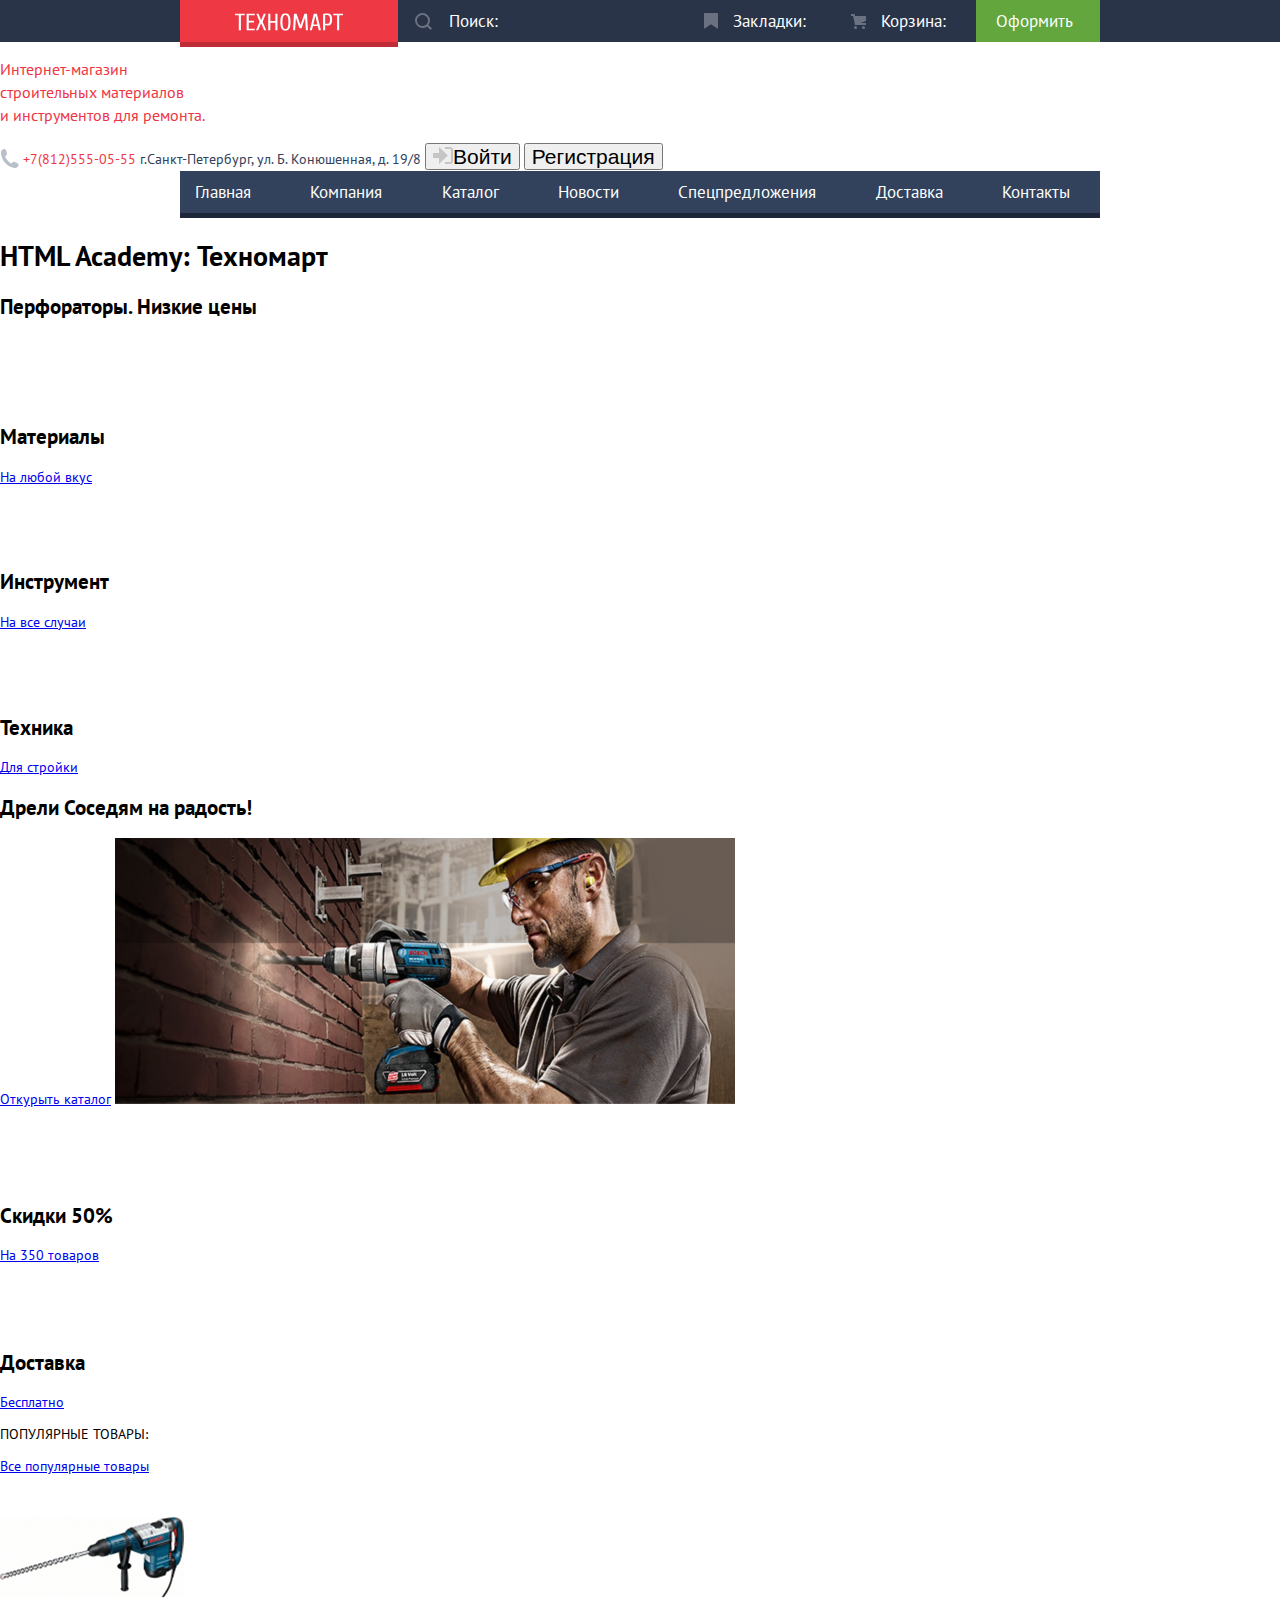
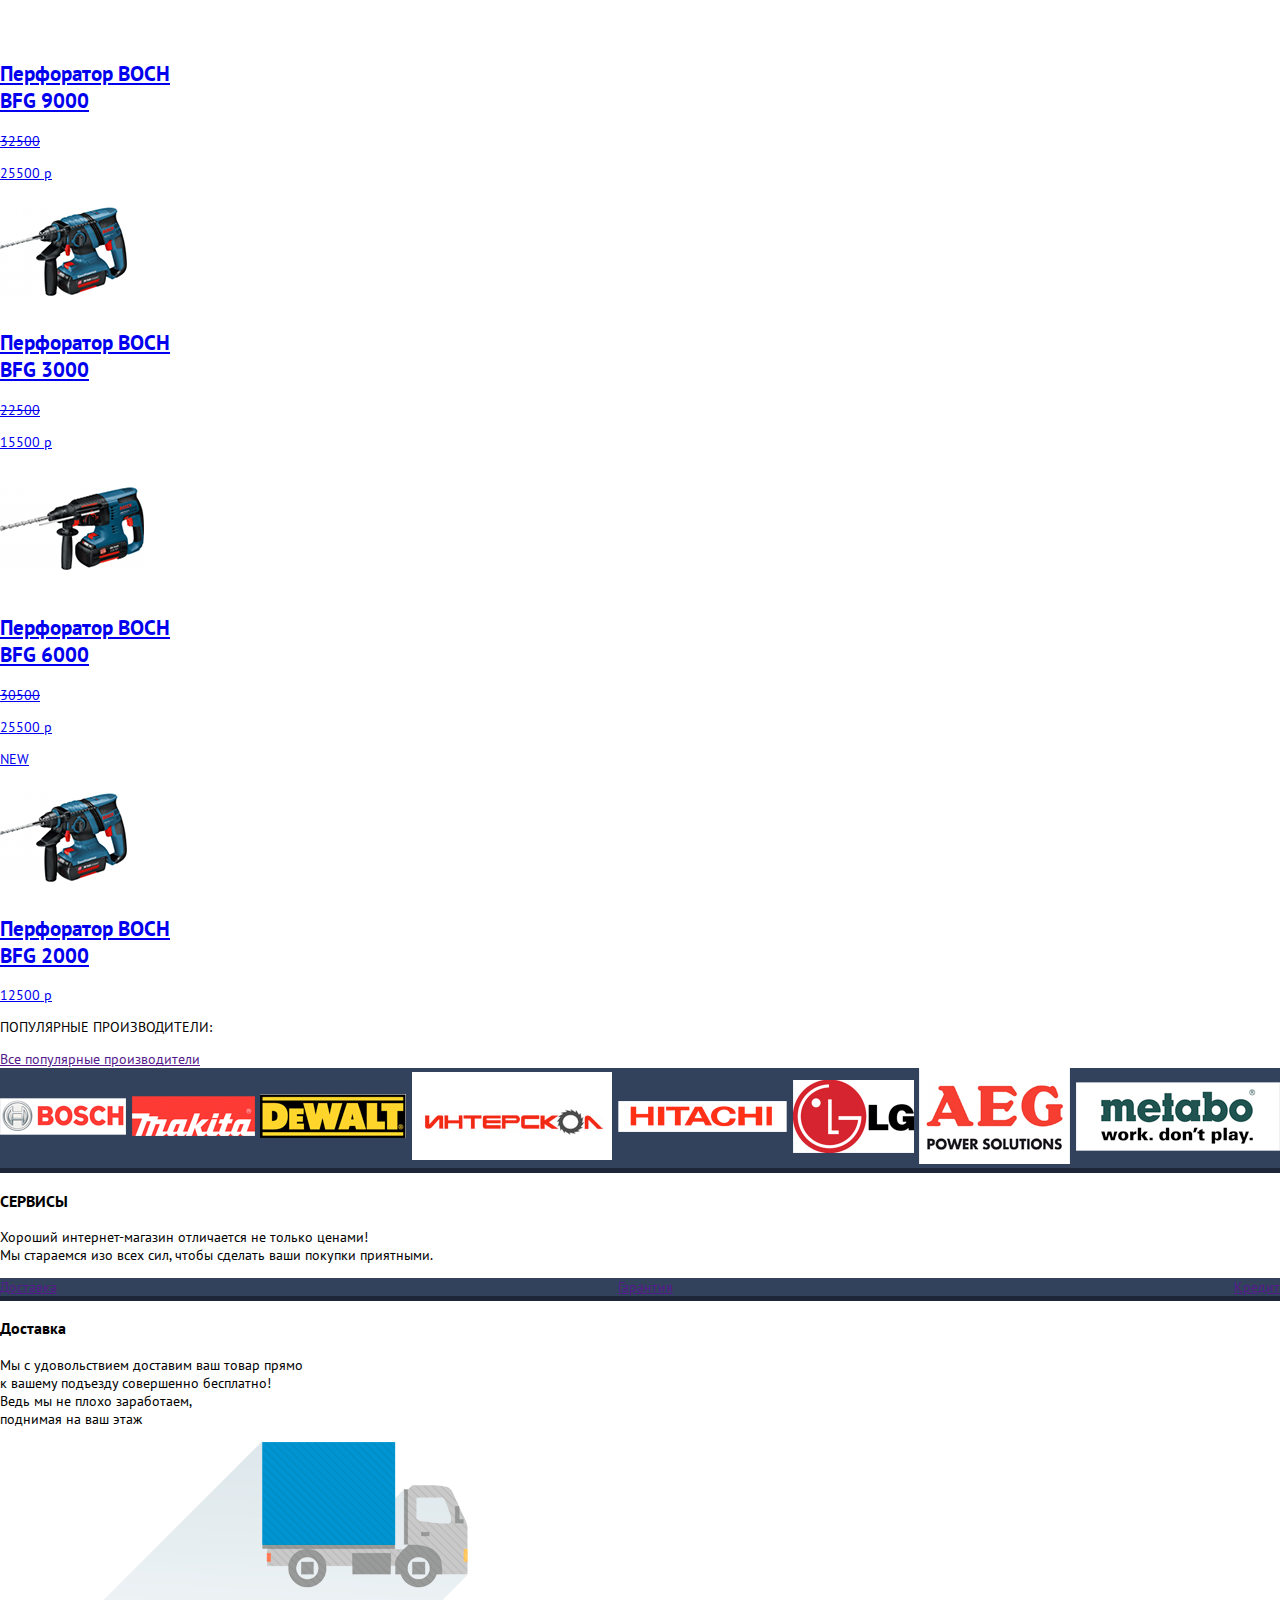
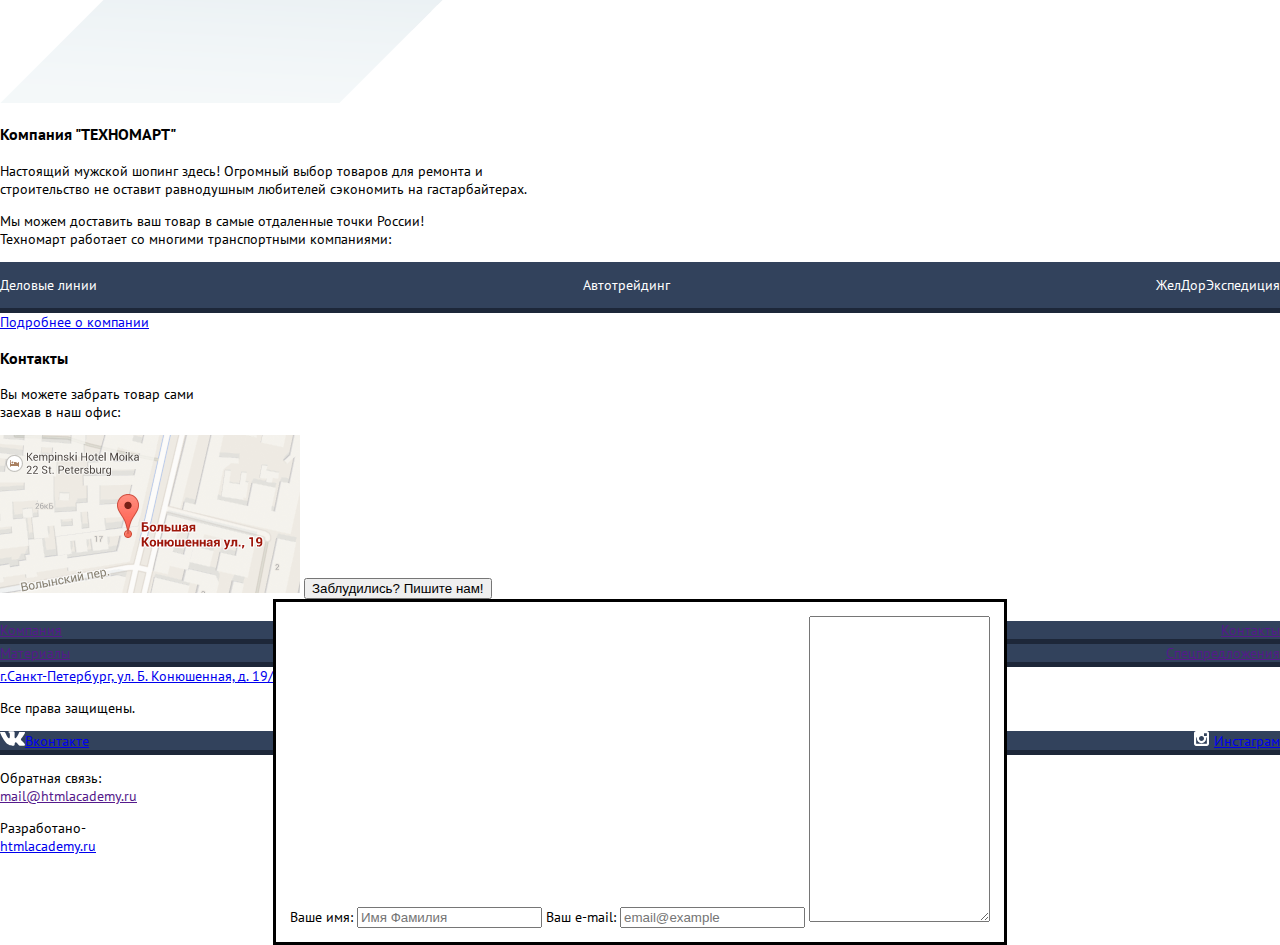
==== index.html @ baec86ca "Сетка" ====
<!DOCTYPE html>
<html lang="ru">

<head>
  <meta charset="utf-8">
  <title>HTML Academy: Техномарт</title>
  <link href="./css/style.css" rel="stylesheet">
  <link href="https://fonts.googleapis.com/css?family=PT+Sans&display=swap" rel="stylesheet">
</head>

<body>
  <header>

    <div class="main-navigation">
      <div class="container">
        <div>
          <a href="#" class="heder__logo">
          <img src="./img/logo-technomart.svg" width="108" height="18" alt="Логотип ТЕХНОМАРТ">
        </a>
        <div class="button_search">
          <img src="./img/icon-search.svg" width="17" height="17" alt="" class="main-navigation_search_img">
          <input type="search" name="" value="" placeholder="Поиск:" class="main-navigation_search">
        </div>
        </div>
        <div>
          <a href="#"class="header-oder_link"><img src="./img/icon-bookmark.svg" width="14" height="16" alt="">Закладки:</a>
          <a href="#"class="header-oder_link"><img src="./img/icon-cart.svg" width="15" height="15" alt="">Корзина:</a>
          <a href="#" class="order-button">Оформить заказ</a>
        </div>

      </div>
    </div>


    <div class="container-2">
      <div>
        <p class="text">Интернет-магазин<br> строительных материалов<br> и инструментов для ремонта.</p>
        <a href="#">
          <img src="./img/icon-phone.svg" width="19" height="19" alt="" class="tel-icon">
          <span class="tel-number">+7(812)555-05-55</span>
        </a>
        <a href="https://www.google.com/maps/place/%D0%91%D0%BE%D0%BB%D1%8C%D1%88%D0%B0%D1%8F+%D0%9A%D0%BE%D0%BD%D1%8E%D1%88%D0%B5%D0%BD%D0%BD%D0%B0%D1%8F+%D1%83%D0%BB.,+19%2F8,+%D0%A1%D0%B0%D0%BD%D0%BA%D1%82-%D0%9F%D0%B5%D1%82%D0%B5%D1%80%D0%B1%D1%83%D1%80%D0%B3,+191186/@59.9387192,30.3208587,17z/data=!3m1!4b1!4m5!3m4!1s0x4696310fca145cc1:0x42b32648d8238007!8m2!3d59.9387165!4d30.3230474?hl=ru-RU"
          class="address">г.Санкт-Петербург, ул. Б. Конюшенная, д. 19/8 </a>
        <button type="button" class="user-navigation"><img src="./img/icon-login.svg" width="20" height="17" alt="">Войти</button>
        <button type="button" class="user-navigation">Регистрация</button>
      </div>


      <nav class="container">
        <ul>
          <li><a href=""class="header-oder_link" > Главная </a></li>
          <li><a href="" class="header-oder_link"> Компания </a></li>
          <li><a href="catalog.html" class="header-oder_link"> Каталог</a></li>
          <li><a href="" class="header-oder_link"> Новости </a></li>
          <li><a href="" class="header-oder_link"> Спецпредложения </a></li>
          <li><a href="" class="header-oder_link"> Доставка </a></li>
          <li><a href="" class="header-oder_link"> Контакты</a></li>
        </ul>
      </nav>

    </div>
  </header>

  <main>
    <h1>HTML Academy: Техномарт</h1>

    <div class="banner" <div class="banner banner-orange">
      <h2 class="visually-hidden">Перфораторы. Низкие цены</h2>
      <img src="./img/icon-1.svg" width="44" height="65" alt="" class="banner-img">
      <h2 class="banner-title">Материалы</h2>
      <a href="#" class="banner-link">На любой вкус</a>
    </div>

    <div class="banner banner-blue">
      <img src="./img/icon-2.svg" width="75" height="61" alt="" class="banner-img">
      <h2 class="banner-title">Инструмент</h2>
      <a href="#" class="banner-link">На все случаи</a>
    </div>

    <div class="banner banner-lilac">
      <img src="./img/icon-3.svg" width="78" height="62" alt="" class="banner-img">
      <h2 class="banner-title">Техника</h2>
      <a href="#" class="banner-link">Для стройки</a>
    </div>
    </div>

    <div>
      <h2>Дрели Соседям на радость!</h2>
      <a href="#">Откурыть каталог</a>
      <img src="./img/Layer_99@2x.jpg" width="620" height="266" alt="">
    </div>

    <div>
      <div class="banner banner-green">
        <img src="./img/icon-4.svg" width="59" height="72" alt="" class="banner-img">
        <h2 class="banner-title">Скидки 50%</h2>
        <a href="#" class="banner-link">На 350 товаров</a>
      </div>

      <div class="banner banner-orange">
        <img src="./img/icon-5.svg" width="78" height="63" alt="" class="banner-img">
        <h2 class="banner-title">Доставка</h2>
        <a href="#" class="banner-link">Бесплатно</a>
      </div>
    </div>

    <p>ПОПУЛЯРНЫЕ ТОВАРЫ:</p>
    <a href="#">Все популярные товары</a>

    <div class="gallery">
      <div>
        <a href="#">
          <img src="./img/snippet-32961_copy_3.png" width="184" height="164" alt="Перфоратор">
          <h2 class="product-name">Перфоратор BOCH<br> BFG 9000 </h2>
          <s>32500</s>
          <p class="value">25500 p</p>
        </a>
      </div>

      <div>
        <a href="#">
          <img src="./img/snippet-18927_copy_3.png" width="127" height="112" alt="Перфоратор">
          <h2 class="product-name">Перфоратор BOCH<br> BFG 3000 </h2>
          <s>22500</s>
          <p class="value">15500 p</p>
        </a>
      </div>

      <div>
        <a href="#">
          <img src="./img/snippet-945_copy_2.png" width="144" height="128" alt="Перфоратор">
          <h2 class="product-name">Перфоратор BOCH<br> BFG 6000 </h2>
          <s>30500</s>
          <p class="value">25500 p</p>
        </a>
      </div>

      <div>
        <a href="#">
          <p>NEW</p>
          <img src="./img/snippet-18927_copy_3.png" width="127" height="112" alt="Перфоратор">
          <h2 class="product-name">Перфоратор BOCH<br>
            BFG 2000 </h2>
          <p class="value">12500 p</p>
        </a>
      </div>
    </div>

    <p>ПОПУЛЯРНЫЕ ПРОИЗВОДИТЕЛИ:</p>
    <a href="">Все популярные производители</a>
    <ul>
      <li> <img src="./img/bosch.png" width="126" height="37" alt="BOCH"> </li>
      <li> <img src="./img/Makita.png" width="123" height="40" alt="MAKITA"> </li>
      <li> <img src="./img/DeWALT.png" width="146" height="44" alt="DEWALT"> </li>
      <li> <img src="./img/Интерскол.png" width="200" height="88" alt="интерскол"> </li>
      <li> <img src="./img/Hitachi.png" width="169" height="31" alt="HITACHI"> </li>
      <li> <img src="./img/LG.png" width="121" height="73" alt="LG"> </li>
      <li> <img src="./img/AEG.png" width="151" height="96" alt="AEG"> </li>
      <li> <img src="./img/Metabo.png" width="204" height="69" alt="metabo"> </li>
    </ul>
    <h3> СЕРВИСЫ </h3>
    <p> Хороший интернет-магазин отличается не только ценами!<br> Мы стараемся изо всех сил, чтобы сделать ваши покупки приятными.</p>
    <ul>
      <li> <a href=""> Доставка </a></li>
      <li> <a href=""> Гарантия </a></li>
      <li> <a href=""> Кредит </a></li>
    </ul>
    <div>
      <h3>Доставка</h3>
      <p>Мы с удовольствием доставим ваш товар прямо<br> к вашему подъезду совершенно бесплатно!<br>Ведь мы не плохо заработаем,<br>
        поднимая на ваш этаж</p>
      <img src="./img/Layer_131.png" width="468" height="261" alt="Бибика">
    </div>
    <div>
      <h3>Компания "ТЕХНОМАРТ"</h3>
      <p>
        Настоящий мужской шопинг здесь! Огромный выбор товаров для ремонта и<br>
        строительство не оставит равнодушным любителей сэкономить на гастарбайтерах.
      </p>

      <p>Мы можем доставить ваш товар в самые отдаленные точки России!<br>
        Техномарт работает со многими транспортными компаниями:
      </p>


      <ul>

        <li>
          <p>Деловые линии</p>
        </li>

        <li>
          <p>Автотрейдинг</p>
        </li>
        <li>
          <p>ЖелДорЭкспедиция</p>
        </li>
      </ul>
      <a href="#">Подробнее о компании</a>
    </div>

    <div>
      <h3>Контакты</h3>

      <p>Вы можете забрать товар сами<br>
        заехав в наш офис:
      </p>
      <img src="./img/Слой_5.png" width="300" height="158" alt="">
      <button type="button">Заблудились? Пишите нам!</button>
    </div>

    <dialog open>
      <form>
        <label>
          Ваше имя:
          <input name="fio" placeholder="Имя Фамилия">
        </label>
        <label>
          Ваш e-mail:
          <input name="fio" placeholder="email@example">
        </label>
        <textarea rows="20" name="text">	</textarea>
      </form>
    </dialog>
  </main>

  <footer>
    <div>
      <a>
        <img src="./img/logo-technomart.svg" width="108" height="18" alt="Логотип ТЕХНОМАРТ">
      </a>

      <ul>
        <li><a href=""> Компания </a></li>
        <li><a href=""> Новости </a></li>
        <li><a href=""> Каталог</a></li>
        <li><a href=""> Контакты</a></li>
      </ul>
    </div>
    <div>
      <ul>
        <li><a href=""> Материалы </a></li>
        <li><a href=""> Техника </a></li>
        <li><a href=""> Инструмент </a></li>
        <li><a href=""> Спецпредложения </a></li>
      </ul>
    </div>
    <div>
      <a
        href="https://www.google.com/maps/place/%D0%91%D0%BE%D0%BB%D1%8C%D1%88%D0%B0%D1%8F+%D0%9A%D0%BE%D0%BD%D1%8E%D1%88%D0%B5%D0%BD%D0%BD%D0%B0%D1%8F+%D1%83%D0%BB.,+19%2F8,+%D0%A1%D0%B0%D0%BD%D0%BA%D1%82-%D0%9F%D0%B5%D1%82%D0%B5%D1%80%D0%B1%D1%83%D1%80%D0%B3,+191186/@59.9387192,30.3208587,17z/data=!3m1!4b1!4m5!3m4!1s0x4696310fca145cc1:0x42b32648d8238007!8m2!3d59.9387165!4d30.3230474?hl=ru-RU">г.Санкт-Петербург,
        ул. Б. Конюшенная, д. 19/8 </a>
      <p> Все права защищены.</p>
      <ul>
        <li><a href="#"><img src="./img/icon-vk.svg" width="25" height="15" alt="">Вконтакте</a></li>
        <li><a href="#"><img src="./img/icon-fb.svg" width="25" height="15" alt="">Фейсбук</a></li>
        <li><a href="#"><img src="./img/icon-insta.svg" width="25" height="15" alt="">Инстаграм</a></li>
      </ul>
      <p>Обратная связь:<br>
        <a href="">mail@htmlacademy.ru</a>
      </p>
      <p>Разработано-<br>
        <a href="https://htmlacademy.ru/intensive/htmlcss">htmlacademy.ru</a>
      </p>
    </div>

  </footer>

</body>

</html>
---- css/style.css ----
@font-face {
	font-family: "Cuprum";
	src: url("../fonts/web/cuprum.woff");
	font-style: normal;
	font-weight: normal;
}


body {
  margin: 0;
  padding: 0;
  font-family: "PT Sans", "Cuprum", "Arial";
  font-size: 14px;
}

.container {
  width: 960px;
  padding-left: 10px;
  padding-right: 10px;
  margin-left: auto;
  margin-right: auto;
  box-sizing: border-box;
}

/*header*/

header a {
	text-decoration: none;
}

header .main-navigation {
  background-color: #293449;
}

.main-navigation .container {
  display: flex;
  justify-content: space-between;
}

.main-navigation .container div {
	display: flex;
	align-items: center;
}

.heder__logo {
	height: 42px;
	display: inline-block;
	padding-top: 13px;
	padding: 13px 55px 0;
	box-sizing: border-box;
	background-color: #ee3843;
	position: relative;
}

.heder__logo:after {
	content: '';
	height: 5px;
	width: 100%;
	background-color: #c02c36;
	position: absolute;
	left: 0;
	bottom: -5px;
}

.button_search {
padding-left: 17px;
padding-right: 42px;
color: #fff;
height: 42px;
display: flex;
align-items: center;
height: 42px;
line-height: 42px;
transition: 0.3s;
}

.button_search:hover {
	background-color: #212a3a;
}

.button_search:focus {
	background-color: #fff;
}

.main-navigation_search_img {
	opacity: 0.3;
}

.main-navigation_search {
	background-color: transparent;
	border: 0;
	height: 100%;
	position: relative;
	top: 0;
	outline: none;
	margin-left: 15px;
	color: #fff;
	font: inherit;
	font-size: 17px;
}

.main-navigation_search::placeholder {
	color: #fff;
}

.order-button {
	background-color: #63a63e;
	padding-left: 20px;
	padding-right: 20px;
	color: #fff;
	height: 42px;
	font-size: 17px;
	line-height: 42px;
	transition: 0.3s;
}

.order-button:hover {
	background-color: #5fbb2d;
}

.order-button:active {
	background-color: #518534
}

.header-oder_link {
	padding-left: 15px;
	padding-right: 30px;
	color: #fff;
	font-size: 17px;
	display: flex;
	align-items: center;
	height: 42px;
	line-height: 42px;
	transition: 0.3s;
}


.header-oder_link:hover {
	background-color: #212a3a;
}

.header-oder_link:active {
	background-color:  #161d29;
}

.header-oder_link img {
	opacity: 0.3;
	margin-right: 15px;
}
.header-oder_link:first-of-type {
	margin-left: 0;
}

.container {
  width: 940px;
  margin: 0 auto;
}

.uppercase {
  text-transform: uppercase;
}

.main-navigation {
  font-size: 17px;
  line-height: 18px;
  color: #fff;
  background-color: #293449;
  list-style: none;
}

.main-navigation a {
  color: #fff;
}

.main-navigation a:hover,
.main-navigation a:focus {
  background-color: #212a3a
}



.text {
  color: #ee3643;
  font-size: 16px;
  line-height: 23px;
	background-color: rbga;

}

.tel-number {
  color: #ee3643;
  font-size: 21 px;
  line-height: 21px;
  font-weight: 400;
}

.tel-icon {
  vertical-align: sub;
}

.address {
  color: #32425c;
  font-size: 14px;
  line-height: 24px;
  font-weight: 400;
}

.user-navigation {
  color: #000;
  font-size: 21px;
  line-height: 21px;
  font-weight: 400px;
}

.main-site-navigation {
 background-color: #32425c;
 align-items: center;
 color: #fff;

}

.main-site-navigation:after {
 content: '';
 height: 5px;
 width: 100%;
 background-color: #1d2739;
 position: absolute;
 left: 0;
 bottom: 165px;
}

ul {
	display: flex;
	align-items: center;
	justify-content: space-between;
	width: 100%;
	background-color: #32425c;
	margin: 0;
	padding: 0;
	list-style: none;
	color: #fff;
	border-bottom: solid 5px #1d2739;
}





/*a {
  text-decoration: none;
}

.container {
  width: 940px;
  margin: 0 auto;
}

.uppercase {
  text-transform: uppercase;
}

.main-navigation {
  font-size: 17px;
  line-height: 18px;
  color: #fff;
  background-color: #293449;
  list-style: none;
}

.main-navigation a {
  color: #fff;
}

.main-navigation a:hover,
.main-navigation a:focus {
  background-color: #212a3a
}

.text {
  color: #ee3643;
  font-size: 16px;
  line-height: 23px;
}

.tel-number {
  color: #ee3643;
  font-size: 21 px;
  line-height: 21px;
  font-weight: 400;
}

.tel-icon {
  vertical-align: sub;
}

.address {
  color: #32425c;
  font-size: 14px;
  line-height: 24px;
  font-weight: 400;
}

.user-navigation {
  color: #000;
  font-size: 21px;
  line-height: 21px;
  font-weight: 400px;
}

.site-navigation {
  color: #ffffff;
  font-size: 17px;
  line-height: 17px;
  font-weight:400;
  background-color: #32425c;
  width: 940px;
  height: 60px;
}

.visually-hidden {
  font-size: 0;
  visibility: hidden;
}

.banner {
  width: 300px;
  height: 123px;
  padding: 20px 23px;
  background-color: #ffbf47;
}

.banner-title {
  margin: 0 0 13px;
  color: #fff;
  font-size: 24px;
  font-weight: 700;
  line-height: 30px;
}

.banner-link {
  display: flex;
  align-items: center;
  justify-content: center;
  width: 135px;
  height: 38px;
  background-color: rgba(255, 255, 255, .1);
  color: #fff;
  font-size: 14px;
  font-weight: 400;
  line-height: 18px;
  text-transform: uppercase;
}

.banner-img {
  float: right;
  margin: 11px 23px 0 0;
}

.banner-blue {
  background-color: #3bbce3;
}

.banner-lilac {
  background-color: #dc91d8;
}

.banner-green {
  background-color: #8ed78f;
}

.banner-orange {
  background-color: #ffc847;
}

.gallery {
  display: flex;
  align-items: center;
  justify-content: flex-start;
  font-size: 18px;
  font-weight: 700;
  line-height: 20px;
  width: 220px;
  height: 318px;
  border: 1px solid #eaeaea;
  background-color: #fff;
}

.product-name {
  width: 185px;
  height: 43px;
  color: #000;
  font-size: 18px;
  font-weight: 700px;
  line-height: 20px;
}

.value {
  display: flex;
  align-items: center;
  justify-content: center;
  color: #fff;
  font-size: 17px;
  font-weight: 700;
  line-height: 18px;
  text-transform: uppercase;
  width: 141px;
  height: 48px;
  background-color: #ee3643;
}/
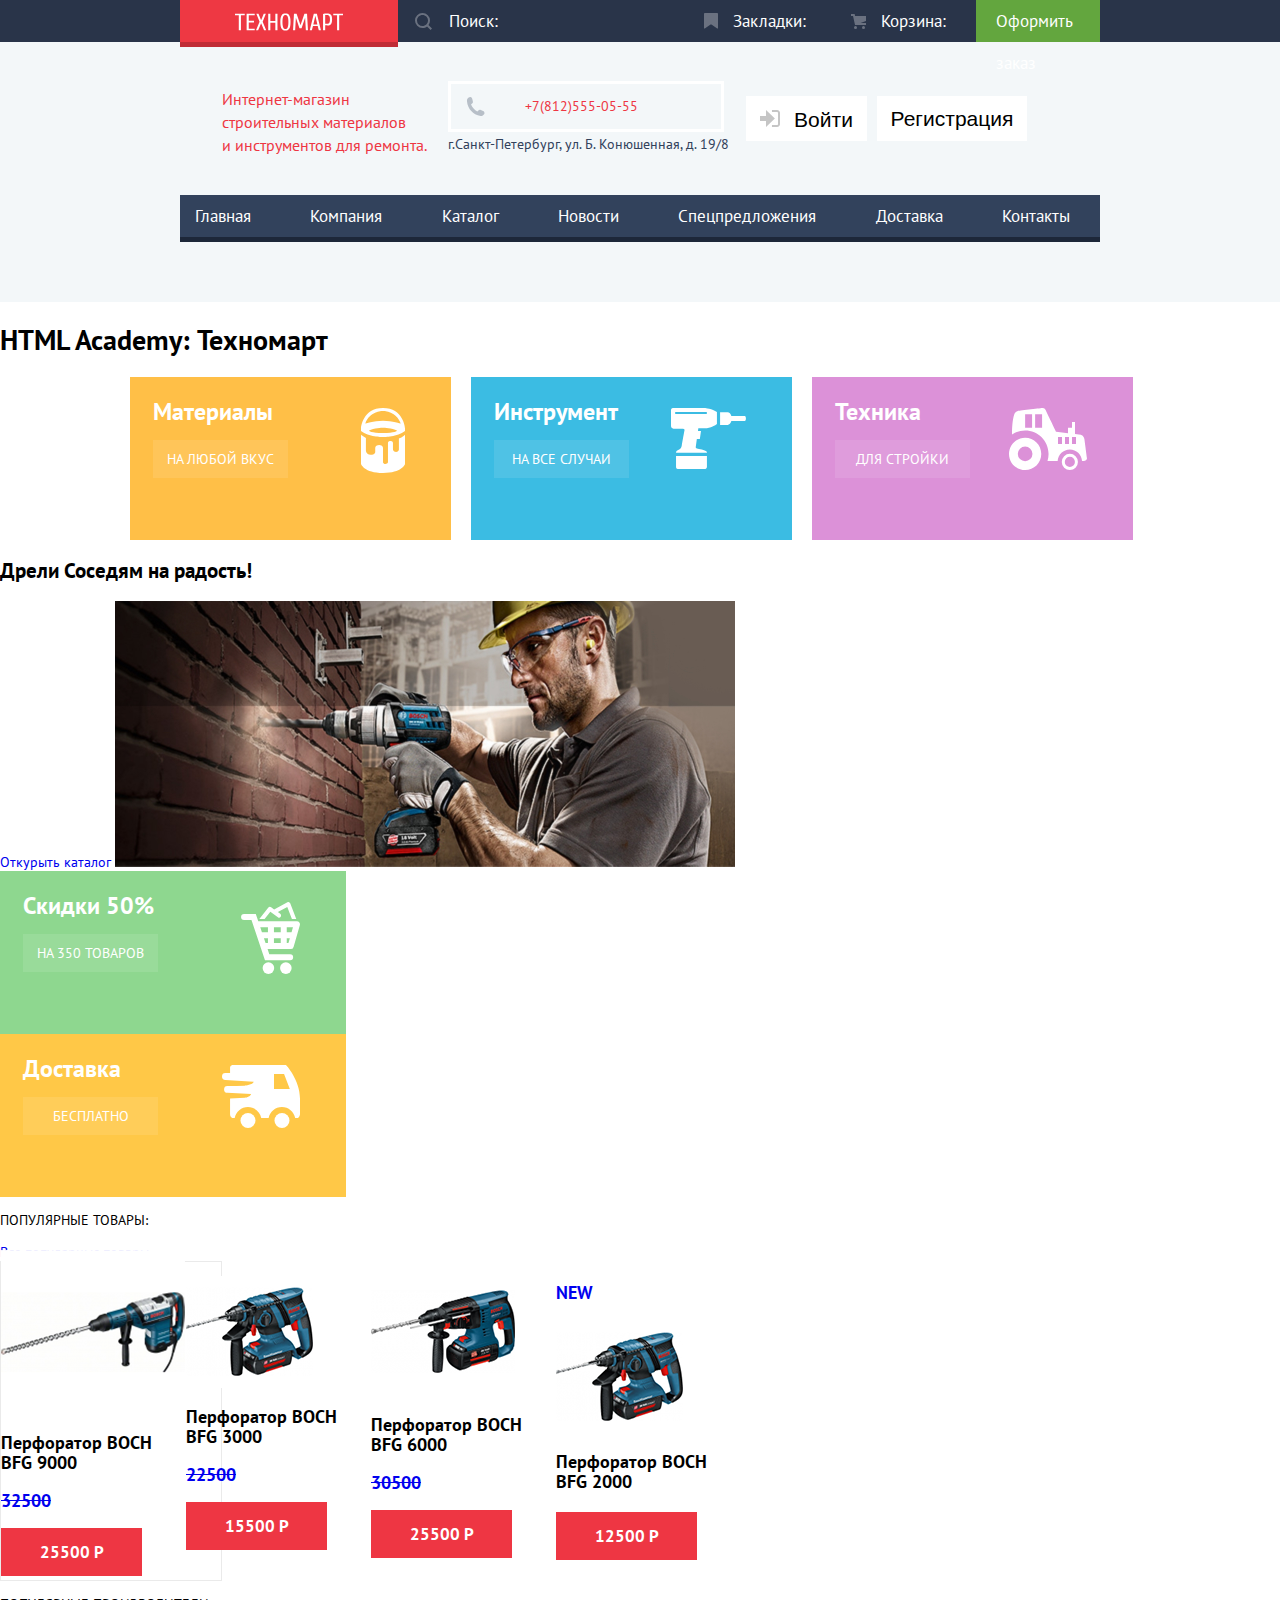
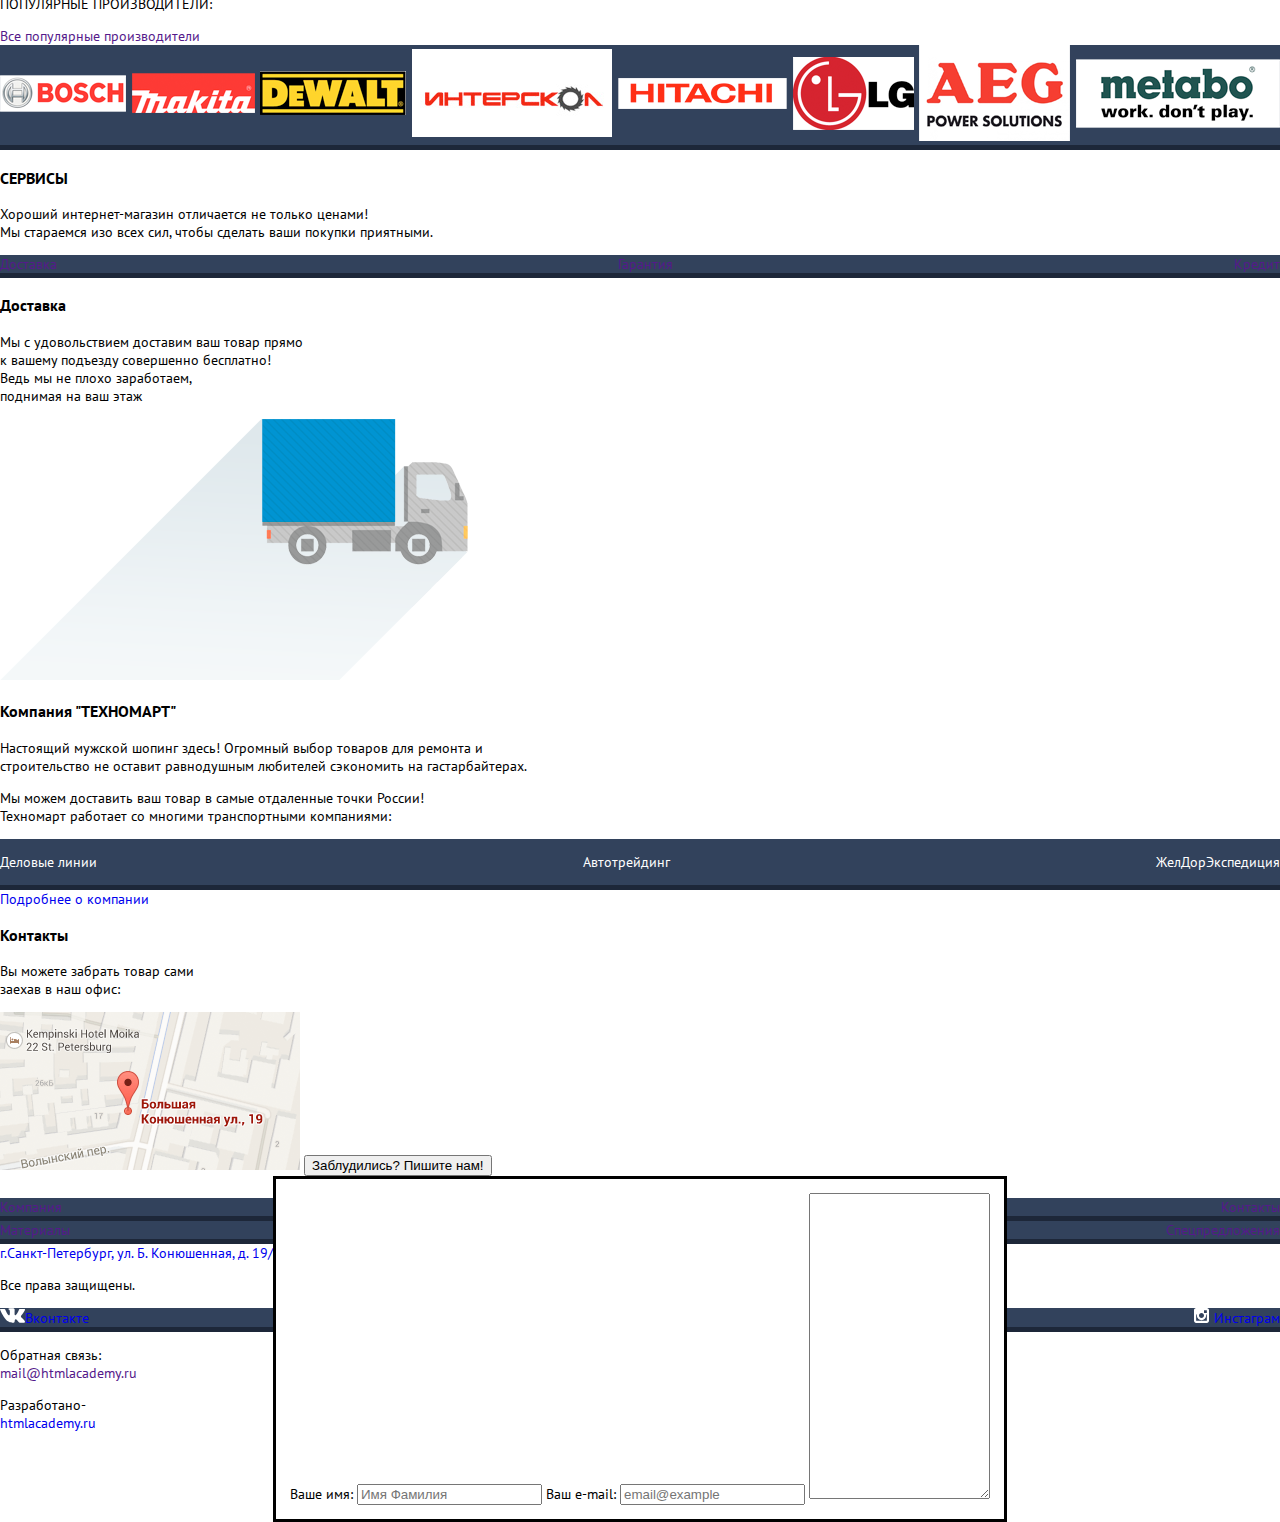
==== commit 6d192965: "сетка2" ====
--- a/index.html
+++ b/index.html
@@ -32,17 +32,17 @@
     </div>
 
 
-    <div class="container-2">
-      <div>
+    <div>
+      <div class="container-2">
         <p class="text">Интернет-магазин<br> строительных материалов<br> и инструментов для ремонта.</p>
-        <a href="#">
-          <img src="./img/icon-phone.svg" width="19" height="19" alt="" class="tel-icon">
-          <span class="tel-number">+7(812)555-05-55</span>
-        </a>
-        <a href="https://www.google.com/maps/place/%D0%91%D0%BE%D0%BB%D1%8C%D1%88%D0%B0%D1%8F+%D0%9A%D0%BE%D0%BD%D1%8E%D1%88%D0%B5%D0%BD%D0%BD%D0%B0%D1%8F+%D1%83%D0%BB.,+19%2F8,+%D0%A1%D0%B0%D0%BD%D0%BA%D1%82-%D0%9F%D0%B5%D1%82%D0%B5%D1%80%D0%B1%D1%83%D1%80%D0%B3,+191186/@59.9387192,30.3208587,17z/data=!3m1!4b1!4m5!3m4!1s0x4696310fca145cc1:0x42b32648d8238007!8m2!3d59.9387165!4d30.3230474?hl=ru-RU"
-          class="address">г.Санкт-Петербург, ул. Б. Конюшенная, д. 19/8 </a>
-        <button type="button" class="user-navigation"><img src="./img/icon-login.svg" width="20" height="17" alt="">Войти</button>
-        <button type="button" class="user-navigation">Регистрация</button>
+        <div>
+          <a href="#" class="tel">
+            <img src="./img/icon-phone.svg" width="19" height="19" alt="" class="tel-icon"> +7(812)555-05-55</a>
+          <a href="https://www.google.com/maps/place/%D0%91%D0%BE%D0%BB%D1%8C%D1%88%D0%B0%D1%8F+%D0%9A%D0%BE%D0%BD%D1%8E%D1%88%D0%B5%D0%BD%D0%BD%D0%B0%D1%8F+%D1%83%D0%BB.,+19%2F8,+%D0%A1%D0%B0%D0%BD%D0%BA%D1%82-%D0%9F%D0%B5%D1%82%D0%B5%D1%80%D0%B1%D1%83%D1%80%D0%B3,+191186/@59.9387192,30.3208587,17z/data=!3m1!4b1!4m5!3m4!1s0x4696310fca145cc1:0x42b32648d8238007!8m2!3d59.9387165!4d30.3230474?hl=ru-RU"
+            class="address">г.Санкт-Петербург, ул. Б. Конюшенная, д. 19/8 </a>
+        </div>
+        <button type="button" class="user-navigation"><img src="./img/icon-login.svg" width="20" height="17" alt="" class="user-navigation-icon">Войти</button>
+        <button type="button" class="user-navigation-1">Регистрация</button>
       </div>
 
 
@@ -63,12 +63,12 @@
 
   <main>
     <h1>HTML Academy: Техномарт</h1>
-
+  <div class="block-banner">
     <div class="banner" <div class="banner banner-orange">
       <h2 class="visually-hidden">Перфораторы. Низкие цены</h2>
       <img src="./img/icon-1.svg" width="44" height="65" alt="" class="banner-img">
       <h2 class="banner-title">Материалы</h2>
-      <a href="#" class="banner-link">На любой вкус</a>
+      <a href="#" class="banner-link" class="baner-link-color">На любой вкус</a>
     </div>
 
     <div class="banner banner-blue">
--- a/css/style.css
+++ b/css/style.css
@@ -22,14 +22,19 @@
   box-sizing: border-box;
 }
 
+a {
+  text-decoration: none;
+}
+
 /*header*/
-
-header a {
-	text-decoration: none;
-}
 
 header .main-navigation {
   background-color: #293449;
+}
+
+header {
+	background-color: #f3f7f9;
+		padding-bottom: 60px;
 }
 
 .main-navigation .container {
@@ -177,25 +182,41 @@
   background-color: #212a3a
 }
 
-
+.container-2 {
+	display: flex;
+	align-items: center;
+	width: 940px;
+  margin: 0 auto;
+	height: 153px;
+}
 
 .text {
   color: #ee3643;
   font-size: 16px;
   line-height: 23px;
 	background-color: rbga;
-
-}
-
-.tel-number {
-  color: #ee3643;
+	width: 226px;
+	height: 62px;
+	margin-left: 52px;
+}
+
+.tel {
+	display: flex;
+	align-items: center;
+	color: #ee3643;
   font-size: 21 px;
   line-height: 21px;
   font-weight: 400;
+	width: 270px;
+	height: 45px;
+	margin-right: 22px;
+	border: 3px solid #ffffff;
 }
 
 .tel-icon {
-  vertical-align: sub;
+  vertical-align:bottom;
+  margin-right: 40px;
+	margin-left: 15px;
 }
 
 .address {
@@ -203,6 +224,8 @@
   font-size: 14px;
   line-height: 24px;
   font-weight: 400;
+	width: 280px;
+	height: 24px;
 }
 
 .user-navigation {
@@ -210,6 +233,28 @@
   font-size: 21px;
   line-height: 21px;
   font-weight: 400px;
+	background-color: #fff;
+	width: 121px;
+	height: 45px;
+	margin-right: 10px;
+	padding: 13px;
+	border: none;
+}
+
+.user-navigation-1 {
+	color: #000;
+  font-size: 21px;
+  line-height: 21px;
+  font-weight: 400px;
+	background-color: #fff;
+	width: 150px;
+	height: 45px;
+	padding: 11px;
+	border: none;
+}
+
+.user-navigation-icon {
+	margin-right: 14px;
 }
 
 .main-site-navigation {
@@ -242,84 +287,16 @@
 	border-bottom: solid 5px #1d2739;
 }
 
-
-
-
-
-/*a {
-  text-decoration: none;
-}
-
-.container {
-  width: 940px;
-  margin: 0 auto;
-}
-
-.uppercase {
-  text-transform: uppercase;
-}
-
-.main-navigation {
-  font-size: 17px;
-  line-height: 18px;
-  color: #fff;
-  background-color: #293449;
-  list-style: none;
-}
-
-.main-navigation a {
-  color: #fff;
-}
-
-.main-navigation a:hover,
-.main-navigation a:focus {
-  background-color: #212a3a
-}
-
-.text {
-  color: #ee3643;
-  font-size: 16px;
-  line-height: 23px;
-}
-
-.tel-number {
-  color: #ee3643;
-  font-size: 21 px;
-  line-height: 21px;
-  font-weight: 400;
-}
-
-.tel-icon {
-  vertical-align: sub;
-}
-
-.address {
-  color: #32425c;
-  font-size: 14px;
-  line-height: 24px;
-  font-weight: 400;
-}
-
-.user-navigation {
-  color: #000;
-  font-size: 21px;
-  line-height: 21px;
-  font-weight: 400px;
-}
-
-.site-navigation {
-  color: #ffffff;
-  font-size: 17px;
-  line-height: 17px;
-  font-weight:400;
-  background-color: #32425c;
-  width: 940px;
-  height: 60px;
-}
-
 .visually-hidden {
   font-size: 0;
   visibility: hidden;
+}
+
+.block-banner {
+	display: flex;
+	align-items: center;
+	margin-left: 130px;
+	margin-right: 130px;
 }
 
 .banner {
@@ -327,6 +304,7 @@
   height: 123px;
   padding: 20px 23px;
   background-color: #ffbf47;
+	margin-right: 20px;
 }
 
 .banner-title {
@@ -335,6 +313,7 @@
   font-size: 24px;
   font-weight: 700;
   line-height: 30px;
+	margin-right: 20px;
 }
 
 .banner-link {
@@ -349,6 +328,12 @@
   font-weight: 400;
   line-height: 18px;
   text-transform: uppercase;
+	margin-right: 140px;
+	margin-bottom: 22px;
+}
+
+.baner-link:hover {
+
 }
 
 .banner-img {
@@ -406,4 +391,166 @@
   width: 141px;
   height: 48px;
   background-color: #ee3643;
+}
+
+/*a {
+  text-decoration: none;
+}
+
+.container {
+  width: 940px;
+  margin: 0 auto;
+}
+
+.uppercase {
+  text-transform: uppercase;
+}
+
+.main-navigation {
+  font-size: 17px;
+  line-height: 18px;
+  color: #fff;
+  background-color: #293449;
+  list-style: none;
+}
+
+.main-navigation a {
+  color: #fff;
+}
+
+.main-navigation a:hover,
+.main-navigation a:focus {
+  background-color: #212a3a
+}
+
+.text {
+  color: #ee3643;
+  font-size: 16px;
+  line-height: 23px;
+}
+
+.tel-number {
+  color: #ee3643;
+  font-size: 21 px;
+  line-height: 21px;
+  font-weight: 400;
+}
+
+.tel-icon {
+  vertical-align: sub;
+}
+
+.address {
+  color: #32425c;
+  font-size: 14px;
+  line-height: 24px;
+  font-weight: 400;
+}
+
+.user-navigation {
+  color: #000;
+  font-size: 21px;
+  line-height: 21px;
+  font-weight: 400px;
+}
+
+.site-navigation {
+  color: #ffffff;
+  font-size: 17px;
+  line-height: 17px;
+  font-weight:400;
+  background-color: #32425c;
+  width: 940px;
+  height: 60px;
+}
+
+.visually-hidden {
+  font-size: 0;
+  visibility: hidden;
+}
+
+.banner {
+  width: 300px;
+  height: 123px;
+  padding: 20px 23px;
+  background-color: #ffbf47;
+}
+
+.banner-title {
+  margin: 0 0 13px;
+  color: #fff;
+  font-size: 24px;
+  font-weight: 700;
+  line-height: 30px;
+}
+
+.banner-link {
+  display: flex;
+  align-items: center;
+  justify-content: center;
+  width: 135px;
+  height: 38px;
+  background-color: rgba(255, 255, 255, .1);
+  color: #fff;
+  font-size: 14px;
+  font-weight: 400;
+  line-height: 18px;
+  text-transform: uppercase;
+}
+
+.banner-img {
+  float: right;
+  margin: 11px 23px 0 0;
+}
+
+.banner-blue {
+  background-color: #3bbce3;
+}
+
+.banner-lilac {
+  background-color: #dc91d8;
+}
+
+.banner-green {
+  background-color: #8ed78f;
+}
+
+.banner-orange {
+  background-color: #ffc847;
+}
+
+.gallery {
+  display: flex;
+  align-items: center;
+  justify-content: flex-start;
+  font-size: 18px;
+  font-weight: 700;
+  line-height: 20px;
+  width: 220px;
+  height: 318px;
+  border: 1px solid #eaeaea;
+  background-color: #fff;
+}
+
+.product-name {
+  width: 185px;
+  height: 43px;
+  color: #000;
+  font-size: 18px;
+  font-weight: 700px;
+  line-height: 20px;
+}
+
+.value {
+  display: flex;
+  align-items: center;
+  justify-content: center;
+  color: #fff;
+  font-size: 17px;
+  font-weight: 700;
+  line-height: 18px;
+  text-transform: uppercase;
+  width: 141px;
+  height: 48px;
+  background-color: #ee3643;
 }/
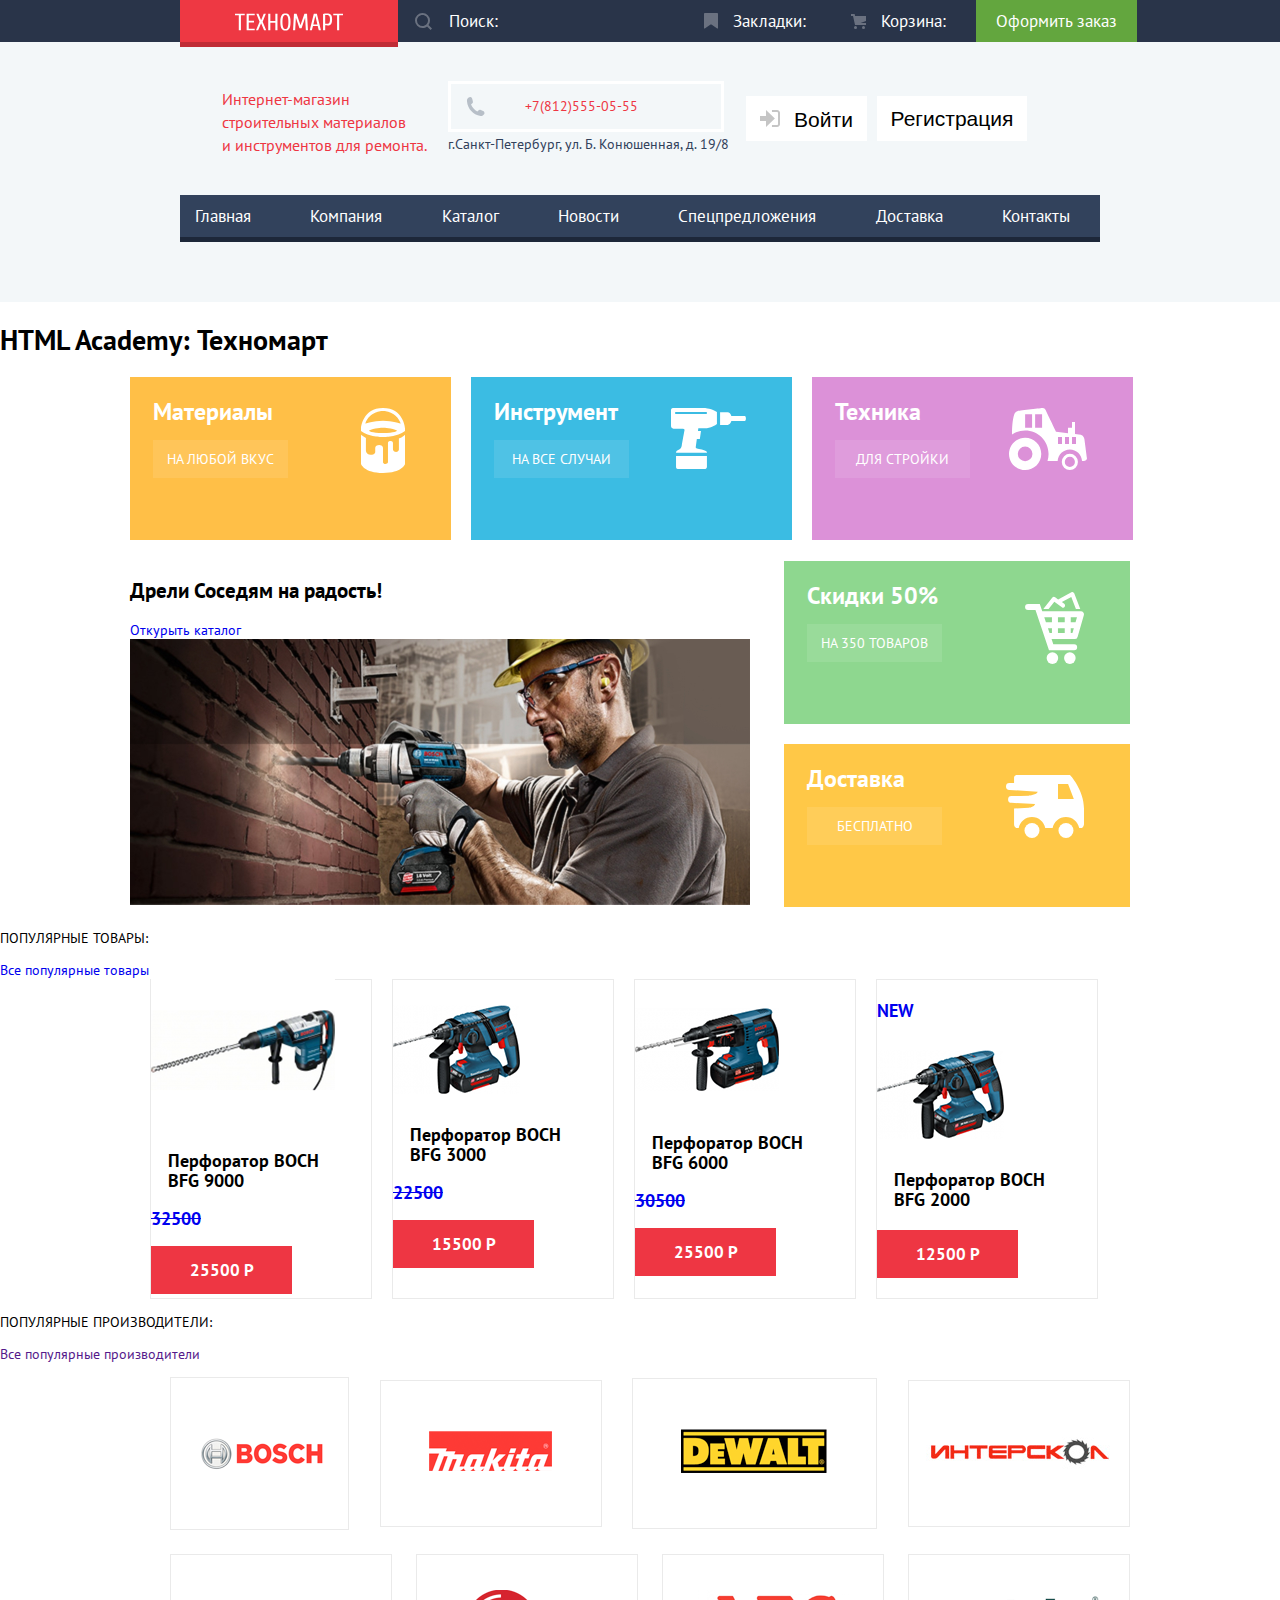
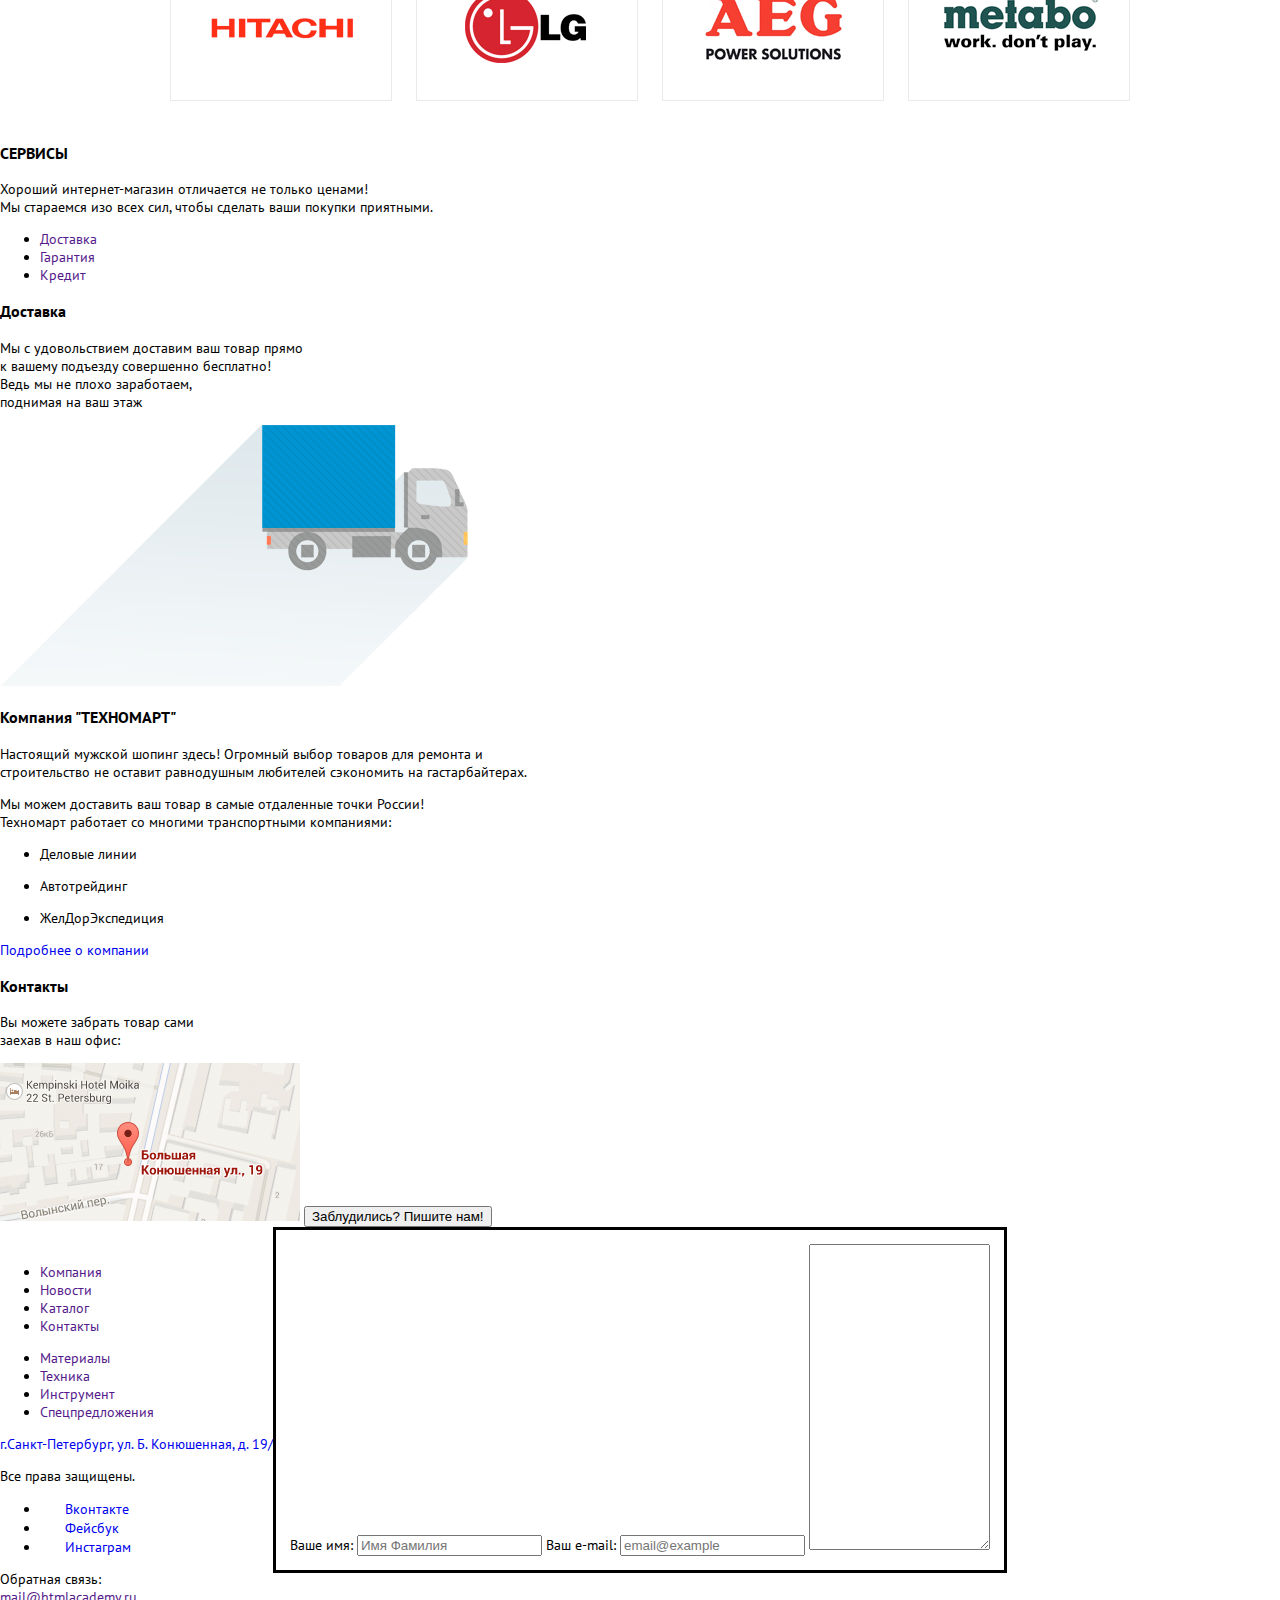
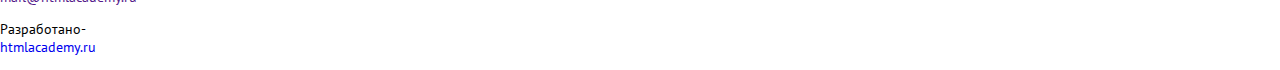
==== commit 50b53797: "Продолжение" ====
--- a/index.html
+++ b/index.html
@@ -84,61 +84,64 @@
     </div>
     </div>
 
-    <div>
-      <h2>Дрели Соседям на радость!</h2>
-      <a href="#">Откурыть каталог</a>
-      <img src="./img/Layer_99@2x.jpg" width="620" height="266" alt="">
-    </div>
-
-    <div>
-      <div class="banner banner-green">
-        <img src="./img/icon-4.svg" width="59" height="72" alt="" class="banner-img">
-        <h2 class="banner-title">Скидки 50%</h2>
-        <a href="#" class="banner-link">На 350 товаров</a>
-      </div>
-
-      <div class="banner banner-orange">
-        <img src="./img/icon-5.svg" width="78" height="63" alt="" class="banner-img">
-        <h2 class="banner-title">Доставка</h2>
-        <a href="#" class="banner-link">Бесплатно</a>
-      </div>
-    </div>
+     <div class="block-banner">
+       <div class="banner-foto">
+         <h2>Дрели Соседям на радость!</h2>
+         <a href="#">Откурыть каталог</a>
+         <img src="./img/Layer_99@2x.jpg" width="620" height="266" alt="">
+       </div>
+
+       <div>
+         <div class="banner banner-green">
+           <img src="./img/icon-4.svg" width="59" height="72" alt="" class="banner-img">
+           <h2 class="banner-title">Скидки 50%</h2>
+           <a href="#" class="banner-link">На 350 товаров</a>
+         </div>
+
+         <div class="banner banner-orange">
+           <img src="./img/icon-5.svg" width="78" height="63" alt="" class="banner-img">
+           <h2 class="banner-title">Доставка</h2>
+           <a href="#" class="banner-link">Бесплатно</a>
+         </div>
+       </div>
+     </div>
+
 
     <p>ПОПУЛЯРНЫЕ ТОВАРЫ:</p>
     <a href="#">Все популярные товары</a>
 
     <div class="gallery">
-      <div>
-        <a href="#">
-          <img src="./img/snippet-32961_copy_3.png" width="184" height="164" alt="Перфоратор">
+      <div class="product">
+        <a href="#">
+          <img src="./img/snippet-32961_copy_3.png" width="184" height="164" alt="Перфоратор" class="product-img-1">
           <h2 class="product-name">Перфоратор BOCH<br> BFG 9000 </h2>
           <s>32500</s>
           <p class="value">25500 p</p>
         </a>
       </div>
 
-      <div>
-        <a href="#">
-          <img src="./img/snippet-18927_copy_3.png" width="127" height="112" alt="Перфоратор">
+      <div class="product">
+        <a href="#">
+          <img src="./img/snippet-18927_copy_3.png" width="127" height="112" alt="Перфоратор" class="product-img-2">
           <h2 class="product-name">Перфоратор BOCH<br> BFG 3000 </h2>
           <s>22500</s>
           <p class="value">15500 p</p>
         </a>
       </div>
 
-      <div>
-        <a href="#">
-          <img src="./img/snippet-945_copy_2.png" width="144" height="128" alt="Перфоратор">
+      <div class="product">
+        <a href="#">
+          <img src="./img/snippet-945_copy_2.png" width="144" height="128" alt="Перфоратор" class="product-img-3">
           <h2 class="product-name">Перфоратор BOCH<br> BFG 6000 </h2>
           <s>30500</s>
           <p class="value">25500 p</p>
         </a>
       </div>
 
-      <div>
+      <div class="product">
         <a href="#">
           <p>NEW</p>
-          <img src="./img/snippet-18927_copy_3.png" width="127" height="112" alt="Перфоратор">
+          <img src="./img/snippet-18927_copy_3.png" width="127" height="112" alt="Перфоратор" class="product-img-4">
           <h2 class="product-name">Перфоратор BOCH<br>
             BFG 2000 </h2>
           <p class="value">12500 p</p>
@@ -148,15 +151,15 @@
 
     <p>ПОПУЛЯРНЫЕ ПРОИЗВОДИТЕЛИ:</p>
     <a href="">Все популярные производители</a>
-    <ul>
-      <li> <img src="./img/bosch.png" width="126" height="37" alt="BOCH"> </li>
-      <li> <img src="./img/Makita.png" width="123" height="40" alt="MAKITA"> </li>
-      <li> <img src="./img/DeWALT.png" width="146" height="44" alt="DEWALT"> </li>
-      <li> <img src="./img/Интерскол.png" width="200" height="88" alt="интерскол"> </li>
-      <li> <img src="./img/Hitachi.png" width="169" height="31" alt="HITACHI"> </li>
-      <li> <img src="./img/LG.png" width="121" height="73" alt="LG"> </li>
-      <li> <img src="./img/AEG.png" width="151" height="96" alt="AEG"> </li>
-      <li> <img src="./img/Metabo.png" width="204" height="69" alt="metabo"> </li>
+    <ul class="proizvoditel">
+      <li> <img src="./img/bosch.png" width="126" height="37" alt="BOCH" class="proizvoditel-log-1"> </li>
+      <li> <img src="./img/Makita.png" width="123" height="40" alt="MAKITA"class="proizvoditel-log-2"> </li>
+      <li> <img src="./img/DeWALT.png" width="146" height="44" alt="DEWALT" class="proizvoditel-log-2"> </li>
+      <li> <img src="./img/Интерскол.png" width="200" height="88" alt="интерскол" class="proizvoditel-log-4"> </li>
+      <li> <img src="./img/Hitachi.png" width="169" height="31" alt="HITACHI"class="proizvoditel-log-5"> </li>
+      <li> <img src="./img/LG.png" width="121" height="73" alt="LG" class="proizvoditel-log-6"> </li>
+      <li> <img src="./img/AEG.png" width="151" height="96" alt="AEG" class="proizvoditel-log-7"> </li>
+      <li> <img src="./img/Metabo.png" width="204" height="69" alt="metabo" class="proizvoditel-log-8"> </li>
     </ul>
     <h3> СЕРВИСЫ </h3>
     <p> Хороший интернет-магазин отличается не только ценами!<br> Мы стараемся изо всех сил, чтобы сделать ваши покупки приятными.</p>
--- a/css/style.css
+++ b/css/style.css
@@ -117,6 +117,7 @@
 	font-size: 17px;
 	line-height: 42px;
 	transition: 0.3s;
+	width: max-content;
 }
 
 .order-button:hover {
@@ -274,7 +275,7 @@
  bottom: 165px;
 }
 
-ul {
+header ul {
 	display: flex;
 	align-items: center;
 	justify-content: space-between;
@@ -287,6 +288,8 @@
 	border-bottom: solid 5px #1d2739;
 }
 
+/*main*/
+
 .visually-hidden {
   font-size: 0;
   visibility: hidden;
@@ -297,6 +300,7 @@
 	align-items: center;
 	margin-left: 130px;
 	margin-right: 130px;
+	margin-bottom: 20px;
 }
 
 .banner {
@@ -336,6 +340,10 @@
 
 }
 
+.banner-foto {
+
+}
+
 .banner-img {
   float: right;
   margin: 11px 23px 0 0;
@@ -351,6 +359,7 @@
 
 .banner-green {
   background-color: #8ed78f;
+	margin-bottom: 20px;
 }
 
 .banner-orange {
@@ -358,7 +367,14 @@
 }
 
 .gallery {
-  display: flex;
+	display: flex;
+  align-items: center;
+	margin-left: 130px;
+	margin-right: 130px;
+}
+
+.product {
+	display: flex;
   align-items: center;
   justify-content: flex-start;
   font-size: 18px;
@@ -368,6 +384,27 @@
   height: 318px;
   border: 1px solid #eaeaea;
   background-color: #fff;
+	margin-left: 20px;
+}
+
+.product-img-1 {
+	width: 184px;
+	height: 164px;
+}
+
+.product-img-2 {
+	width: 127px;
+	height: 112px;
+}
+
+.product-img-3 {
+	width: 144px;
+	height: 128px;
+}
+
+.product-img-4 {
+	width: 127px;
+	height: 112px;
 }
 
 .product-name {
@@ -377,6 +414,7 @@
   font-size: 18px;
   font-weight: 700px;
   line-height: 20px;
+	margin-left: 17px;
 }
 
 .value {
@@ -393,164 +431,78 @@
   background-color: #ee3643;
 }
 
-/*a {
-  text-decoration: none;
-}
-
-.container {
-  width: 940px;
-  margin: 0 auto;
-}
-
-.uppercase {
-  text-transform: uppercase;
-}
-
-.main-navigation {
-  font-size: 17px;
-  line-height: 18px;
-  color: #fff;
-  background-color: #293449;
-  list-style: none;
-}
-
-.main-navigation a {
-  color: #fff;
-}
-
-.main-navigation a:hover,
-.main-navigation a:focus {
-  background-color: #212a3a
-}
-
-.text {
-  color: #ee3643;
-  font-size: 16px;
-  line-height: 23px;
-}
-
-.tel-number {
-  color: #ee3643;
-  font-size: 21 px;
-  line-height: 21px;
-  font-weight: 400;
-}
-
-.tel-icon {
-  vertical-align: sub;
-}
-
-.address {
-  color: #32425c;
-  font-size: 14px;
-  line-height: 24px;
-  font-weight: 400;
-}
-
-.user-navigation {
-  color: #000;
-  font-size: 21px;
-  line-height: 21px;
-  font-weight: 400px;
-}
-
-.site-navigation {
-  color: #ffffff;
-  font-size: 17px;
-  line-height: 17px;
-  font-weight:400;
-  background-color: #32425c;
-  width: 940px;
-  height: 60px;
-}
-
-.visually-hidden {
-  font-size: 0;
-  visibility: hidden;
-}
-
-.banner {
-  width: 300px;
-  height: 123px;
-  padding: 20px 23px;
-  background-color: #ffbf47;
-}
-
-.banner-title {
-  margin: 0 0 13px;
-  color: #fff;
-  font-size: 24px;
-  font-weight: 700;
-  line-height: 30px;
-}
-
-.banner-link {
-  display: flex;
-  align-items: center;
-  justify-content: center;
-  width: 135px;
-  height: 38px;
-  background-color: rgba(255, 255, 255, .1);
-  color: #fff;
-  font-size: 14px;
-  font-weight: 400;
-  line-height: 18px;
-  text-transform: uppercase;
-}
-
-.banner-img {
-  float: right;
-  margin: 11px 23px 0 0;
-}
-
-.banner-blue {
-  background-color: #3bbce3;
-}
-
-.banner-lilac {
-  background-color: #dc91d8;
-}
-
-.banner-green {
-  background-color: #8ed78f;
-}
-
-.banner-orange {
-  background-color: #ffc847;
-}
-
-.gallery {
-  display: flex;
-  align-items: center;
-  justify-content: flex-start;
-  font-size: 18px;
-  font-weight: 700;
-  line-height: 20px;
-  width: 220px;
-  height: 318px;
-  border: 1px solid #eaeaea;
-  background-color: #fff;
-}
-
-.product-name {
-  width: 185px;
-  height: 43px;
-  color: #000;
-  font-size: 18px;
-  font-weight: 700px;
-  line-height: 20px;
-}
-
-.value {
-  display: flex;
-  align-items: center;
-  justify-content: center;
-  color: #fff;
-  font-size: 17px;
-  font-weight: 700;
-  line-height: 18px;
-  text-transform: uppercase;
-  width: 141px;
-  height: 48px;
-  background-color: #ee3643;
-}/
+.proizvoditel{
+	display: flex;
+	flex-wrap: wrap;
+	align-items: center;
+	list-style: none;
+	justify-content: space-between;
+	margin-left: 130px;
+	margin-right: 130px;
+}
+
+.proizvoditel-log-1 {
+	border: 1px solid #eaeaea;
+	padding: 58px 23px 56px 28px;
+	margin-right: 20px;
+	margin-bottom: 20px;
+}
+
+.proizvoditel-log-2 {
+	border: 1px solid #eaeaea;
+	padding: 50px 49px 55px 48px;
+	margin-right: 20px;
+	margin-bottom: 20px;
+}
+
+.proizvoditel-log-3 {
+	border: 1px solid #eaeaea;
+	padding: 48px 37px 53px 37px;
+	margin-right: 20px;
+	margin-bottom: 20px;
+}
+
+.proizvoditel-log-4 {
+	border: 1px solid #eaeaea;
+	padding: 21px 11px 36px 9px;
+	margin-right: 20px;
+	margin-bottom: 20px;
+}
+
+.proizvoditel-log-5 {
+	border: 1px solid #eaeaea;
+	padding: 58px 23px 56px 28px;
+	margin-right: 20px;
+	margin-bottom: 20px;
+}
+
+.proizvoditel-log-6 {
+	border: 1px solid #eaeaea;
+	padding: 35px 51px 37px 48px;
+	margin-right: 20px;
+	margin-bottom: 20px;
+}
+
+.proizvoditel-log-7 {
+	border: 1px solid #eaeaea;
+	padding: 23px 34px 26px 35px;
+	margin-right: 20px;
+	margin-bottom: 20px;
+}
+
+.proizvoditel-log-8 {
+	border: 1px solid #eaeaea;
+	padding: 34px 6px 42px 10px;
+	margin-right: 20px;
+	margin-bottom: 20px;
+}
+/*display: flex;
+align-items: center;
+justify-content: space-between;
+width: 100%;
+background-color: #32425c;
+margin: 0;
+padding: 0;
+list-style: none;
+color: #fff;
+border-bottom: solid 5px #1d2739;*/
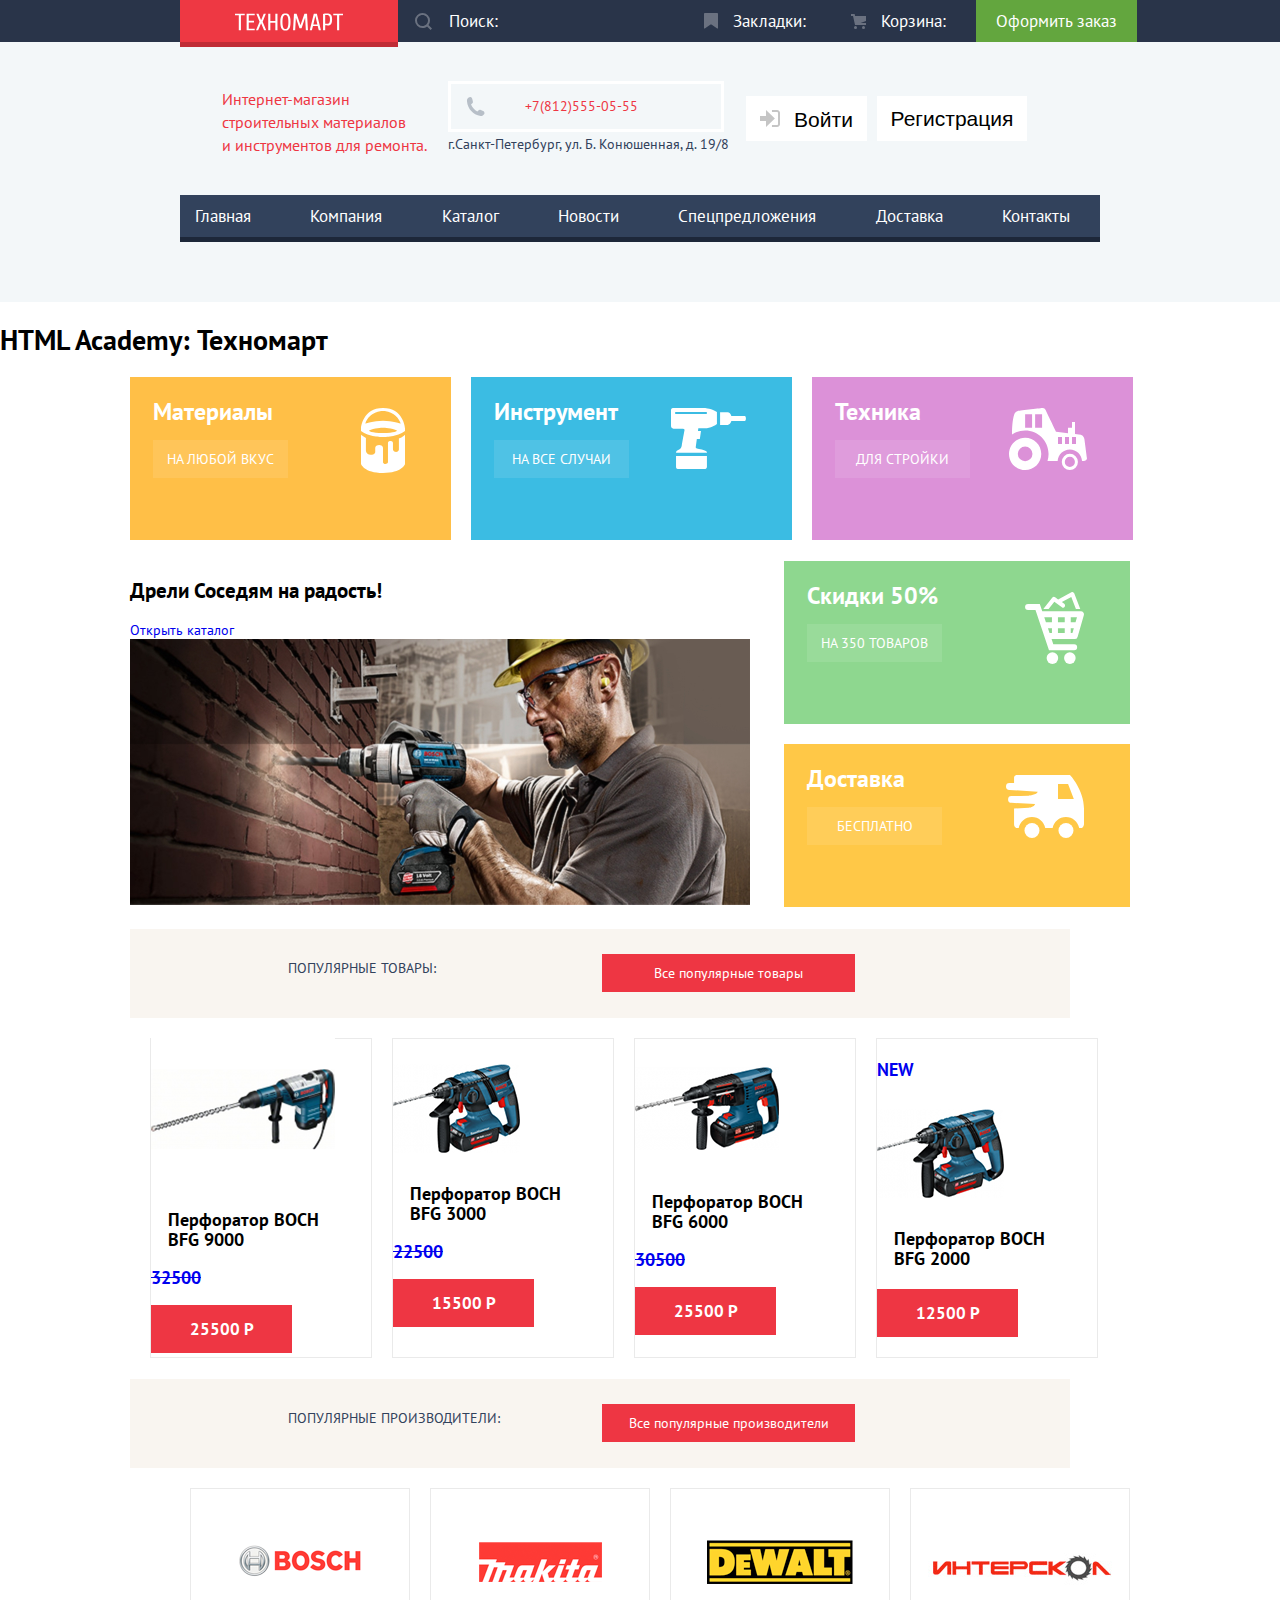
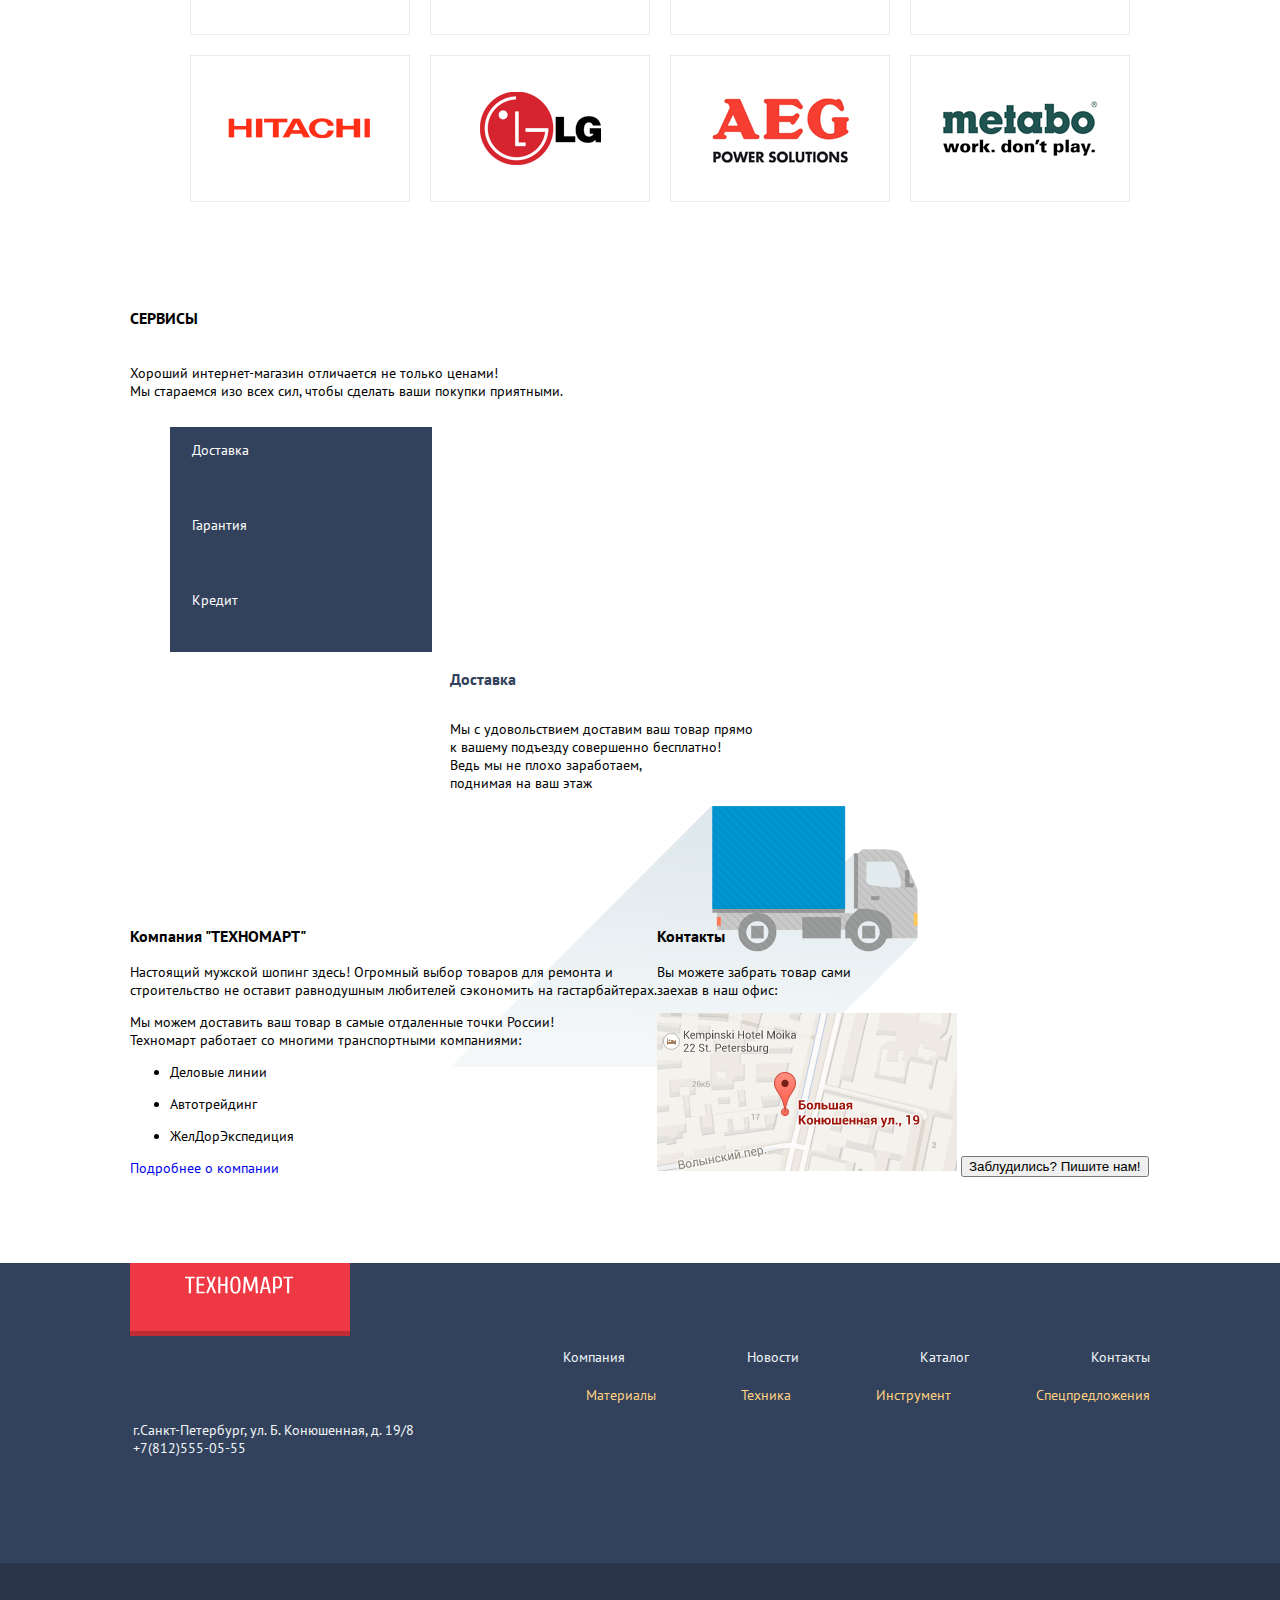
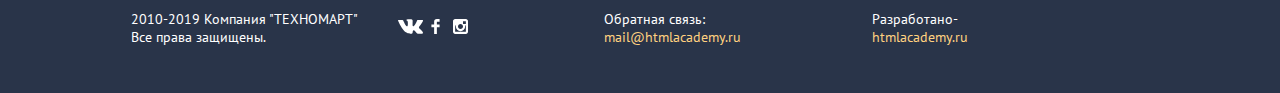
==== commit 07d142ae: "декоративные элементы" ====
--- a/index.html
+++ b/index.html
@@ -87,7 +87,7 @@
      <div class="block-banner">
        <div class="banner-foto">
          <h2>Дрели Соседям на радость!</h2>
-         <a href="#">Откурыть каталог</a>
+         <a href="#">Открыть каталог</a>
          <img src="./img/Layer_99@2x.jpg" width="620" height="266" alt="">
        </div>
 
@@ -106,10 +106,10 @@
        </div>
      </div>
 
-
-    <p>ПОПУЛЯРНЫЕ ТОВАРЫ:</p>
-    <a href="#">Все популярные товары</a>
-
+  <div class="popular">
+    <p class="popular-name">ПОПУЛЯРНЫЕ ТОВАРЫ:</p>
+    <a href="#" class="popular-button">Все популярные товары</a>
+  </div>
     <div class="gallery">
       <div class="product">
         <a href="#">
@@ -149,32 +149,42 @@
       </div>
     </div>
 
-    <p>ПОПУЛЯРНЫЕ ПРОИЗВОДИТЕЛИ:</p>
-    <a href="">Все популярные производители</a>
+  <div class="popular">
+    <p class="popular-name">ПОПУЛЯРНЫЕ ПРОИЗВОДИТЕЛИ:</p>
+    <a href="" class="popular-button">Все популярные производители</a>
+  </div>
+
     <ul class="proizvoditel">
-      <li> <img src="./img/bosch.png" width="126" height="37" alt="BOCH" class="proizvoditel-log-1"> </li>
-      <li> <img src="./img/Makita.png" width="123" height="40" alt="MAKITA"class="proizvoditel-log-2"> </li>
-      <li> <img src="./img/DeWALT.png" width="146" height="44" alt="DEWALT" class="proizvoditel-log-2"> </li>
-      <li> <img src="./img/Интерскол.png" width="200" height="88" alt="интерскол" class="proizvoditel-log-4"> </li>
-      <li> <img src="./img/Hitachi.png" width="169" height="31" alt="HITACHI"class="proizvoditel-log-5"> </li>
-      <li> <img src="./img/LG.png" width="121" height="73" alt="LG" class="proizvoditel-log-6"> </li>
-      <li> <img src="./img/AEG.png" width="151" height="96" alt="AEG" class="proizvoditel-log-7"> </li>
-      <li> <img src="./img/Metabo.png" width="204" height="69" alt="metabo" class="proizvoditel-log-8"> </li>
+      <li> <img src="./img/bosch.png" width="126" height="37" alt="BOCH" > </li>
+      <li> <img src="./img/Makita.png" width="123" height="40" alt="MAKITA"> </li>
+      <li> <img src="./img/DeWALT.png" width="146" height="44" alt="DEWALT" > </li>
+      <li> <img src="./img/Интерскол.png" width="200" height="88" alt="интерскол"> </li>
+      <li> <img src="./img/Hitachi.png" width="169" height="31" alt="HITACHI"> </li>
+      <li> <img src="./img/LG.png" width="121" height="73" alt="LG"> </li>
+      <li> <img src="./img/AEG.png" width="151" height="96" alt="AEG"> </li>
+      <li> <img src="./img/Metabo.png" width="204" height="69" alt="metabo"> </li>
     </ul>
-    <h3> СЕРВИСЫ </h3>
-    <p> Хороший интернет-магазин отличается не только ценами!<br> Мы стараемся изо всех сил, чтобы сделать ваши покупки приятными.</p>
-    <ul>
-      <li> <a href=""> Доставка </a></li>
-      <li> <a href=""> Гарантия </a></li>
-      <li> <a href=""> Кредит </a></li>
-    </ul>
-    <div>
-      <h3>Доставка</h3>
-      <p>Мы с удовольствием доставим ваш товар прямо<br> к вашему подъезду совершенно бесплатно!<br>Ведь мы не плохо заработаем,<br>
-        поднимая на ваш этаж</p>
-      <img src="./img/Layer_131.png" width="468" height="261" alt="Бибика">
-    </div>
-    <div>
+    <div class="service">
+      <div class="div-service">
+        <h3> СЕРВИСЫ </h3>
+        <p> Хороший интернет-магазин отличается не только ценами!<br> Мы стараемся изо всех сил, чтобы сделать ваши покупки приятными.</p>
+      </div>
+
+      <ul>
+        <li> <a href=""> Доставка </a></li>
+        <li> <a href=""> Гарантия </a></li>
+        <li> <a href=""> Кредит </a></li>
+      </ul>
+      <div class="delivery">
+        <h3>Доставка</h3>
+        <p>Мы с удовольствием доставим ваш товар прямо<br> к вашему подъезду совершенно бесплатно!<br>Ведь мы не плохо заработаем,<br>
+          поднимая на ваш этаж</p>
+        <img src="./img/Layer_131.png" width="468" height="261" alt="Бибика">
+      </div>
+    </div>
+
+    <div class="technomart">
+    <div class="technomart-div">
       <h3>Компания "ТЕХНОМАРТ"</h3>
       <p>
         Настоящий мужской шопинг здесь! Огромный выбор товаров для ремонта и<br>
@@ -202,7 +212,7 @@
       <a href="#">Подробнее о компании</a>
     </div>
 
-    <div>
+    <div class="technomart-contact">
       <h3>Контакты</h3>
 
       <p>Вы можете забрать товар сами<br>
@@ -211,52 +221,44 @@
       <img src="./img/Слой_5.png" width="300" height="158" alt="">
       <button type="button">Заблудились? Пишите нам!</button>
     </div>
-
-    <dialog open>
-      <form>
-        <label>
-          Ваше имя:
-          <input name="fio" placeholder="Имя Фамилия">
-        </label>
-        <label>
-          Ваш e-mail:
-          <input name="fio" placeholder="email@example">
-        </label>
-        <textarea rows="20" name="text">	</textarea>
-      </form>
-    </dialog>
+    </div>
+
   </main>
 
   <footer>
-    <div>
-      <a>
+    <div class="footer-container">
+      <div>
+      <a class="heder__logo">
         <img src="./img/logo-technomart.svg" width="108" height="18" alt="Логотип ТЕХНОМАРТ">
       </a>
 
+      <ul class="footer-contact-ul">
+        <li><a href="" class="footer-contact"> Компания </a></li>
+        <li><a href="" class="footer-contact"> Новости </a></li>
+        <li><a href="" class="footer-contact"> Каталог</a></li>
+        <li><a href=""class="footer-contact"> Контакты</a></li>
+      </ul>
+    </div>
+    <div>
+      <ul class="footer-sentece-ul">
+        <li><a href="" class="footer-sentece"> Материалы </a></li>
+        <li><a href="" class="footer-sentece"> Техника </a></li>
+        <li><a href="" class="footer-sentece"> Инструмент </a></li>
+        <li><a href="" class="footer-sentece"> Спецпредложения </a></li>
+      </ul>
+      <a
+        href="https://www.google.com/maps/place/%D0%91%D0%BE%D0%BB%D1%8C%D1%88%D0%B0%D1%8F+%D0%9A%D0%BE%D0%BD%D1%8E%D1%88%D0%B5%D0%BD%D0%BD%D0%B0%D1%8F+%D1%83%D0%BB.,+19%2F8,+%D0%A1%D0%B0%D0%BD%D0%BA%D1%82-%D0%9F%D0%B5%D1%82%D0%B5%D1%80%D0%B1%D1%83%D1%80%D0%B3,+191186/@59.9387192,30.3208587,17z/data=!3m1!4b1!4m5!3m4!1s0x4696310fca145cc1:0x42b32648d8238007!8m2!3d59.9387165!4d30.3230474?hl=ru-RU" class="footer-address">г.Санкт-Петербург,
+        ул. Б. Конюшенная, д. 19/8</a>
+        <p>+7(812)555-05-55</p>
+    </div>
+    </div>
+
+    <div class="connection">
+      <p> 2010-2019 Компания "ТЕХНОМАРТ" <br />Все права защищены.</p>
       <ul>
-        <li><a href=""> Компания </a></li>
-        <li><a href=""> Новости </a></li>
-        <li><a href=""> Каталог</a></li>
-        <li><a href=""> Контакты</a></li>
-      </ul>
-    </div>
-    <div>
-      <ul>
-        <li><a href=""> Материалы </a></li>
-        <li><a href=""> Техника </a></li>
-        <li><a href=""> Инструмент </a></li>
-        <li><a href=""> Спецпредложения </a></li>
-      </ul>
-    </div>
-    <div>
-      <a
-        href="https://www.google.com/maps/place/%D0%91%D0%BE%D0%BB%D1%8C%D1%88%D0%B0%D1%8F+%D0%9A%D0%BE%D0%BD%D1%8E%D1%88%D0%B5%D0%BD%D0%BD%D0%B0%D1%8F+%D1%83%D0%BB.,+19%2F8,+%D0%A1%D0%B0%D0%BD%D0%BA%D1%82-%D0%9F%D0%B5%D1%82%D0%B5%D1%80%D0%B1%D1%83%D1%80%D0%B3,+191186/@59.9387192,30.3208587,17z/data=!3m1!4b1!4m5!3m4!1s0x4696310fca145cc1:0x42b32648d8238007!8m2!3d59.9387165!4d30.3230474?hl=ru-RU">г.Санкт-Петербург,
-        ул. Б. Конюшенная, д. 19/8 </a>
-      <p> Все права защищены.</p>
-      <ul>
-        <li><a href="#"><img src="./img/icon-vk.svg" width="25" height="15" alt="">Вконтакте</a></li>
-        <li><a href="#"><img src="./img/icon-fb.svg" width="25" height="15" alt="">Фейсбук</a></li>
-        <li><a href="#"><img src="./img/icon-insta.svg" width="25" height="15" alt="">Инстаграм</a></li>
+        <li><a href="#"><img src="./img/icon-vk.svg" width="25" height="15" alt=""></a></li>
+        <li><a href="#"><img src="./img/icon-fb.svg" width="25" height="15" alt=""></a></li>
+        <li><a href="#"><img src="./img/icon-insta.svg" width="25" height="15" alt=""></a></li>
       </ul>
       <p>Обратная связь:<br>
         <a href="">mail@htmlacademy.ru</a>
--- a/css/style.css
+++ b/css/style.css
@@ -371,6 +371,37 @@
   align-items: center;
 	margin-left: 130px;
 	margin-right: 130px;
+	margin-bottom: 21px;
+}
+
+.popular {
+	display: flex;
+	align-items: center;
+	width: 940px;
+	height: 89px;
+	background-color: #f9f5f0;
+	margin-left: 130px;
+	margin-right: 130px;
+	margin-bottom: 20px;
+
+}
+
+.popular-name {
+	color: #32425c;
+	width: 290px;
+	height: 30px;
+	margin-left: 158px;
+}
+
+.popular-button {
+	width: 253px;
+	height: 38px;
+	margin:25px 24px 26px;
+	background-color: #ee3643;
+	color: #fff;
+	display: flex;
+	align-items: center;
+	justify-content: center;
 }
 
 .product {
@@ -439,63 +470,184 @@
 	justify-content: space-between;
 	margin-left: 130px;
 	margin-right: 130px;
-}
-
-.proizvoditel-log-1 {
+	width: 960px;
+	margin-left: auto;
+	margin-right: auto;
+}
+
+.proizvoditel li {
+	height: 145px;
 	border: 1px solid #eaeaea;
-	padding: 58px 23px 56px 28px;
-	margin-right: 20px;
-	margin-bottom: 20px;
-}
-
-.proizvoditel-log-2 {
-	border: 1px solid #eaeaea;
-	padding: 50px 49px 55px 48px;
-	margin-right: 20px;
-	margin-bottom: 20px;
-}
-
-.proizvoditel-log-3 {
-	border: 1px solid #eaeaea;
-	padding: 48px 37px 53px 37px;
-	margin-right: 20px;
-	margin-bottom: 20px;
-}
-
-.proizvoditel-log-4 {
-	border: 1px solid #eaeaea;
-	padding: 21px 11px 36px 9px;
-	margin-right: 20px;
-	margin-bottom: 20px;
-}
-
-.proizvoditel-log-5 {
-	border: 1px solid #eaeaea;
-	padding: 58px 23px 56px 28px;
-	margin-right: 20px;
-	margin-bottom: 20px;
-}
-
-.proizvoditel-log-6 {
-	border: 1px solid #eaeaea;
-	padding: 35px 51px 37px 48px;
-	margin-right: 20px;
-	margin-bottom: 20px;
-}
-
-.proizvoditel-log-7 {
-	border: 1px solid #eaeaea;
-	padding: 23px 34px 26px 35px;
-	margin-right: 20px;
-	margin-bottom: 20px;
-}
-
-.proizvoditel-log-8 {
-	border: 1px solid #eaeaea;
-	padding: 34px 6px 42px 10px;
-	margin-right: 20px;
-	margin-bottom: 20px;
-}
+	width: calc(25% - 22px);
+	display: flex;
+	align-items: center;
+	margin: 0 10px 20px;
+	justify-content: center;
+
+}
+
+.service {
+	margin-top: 85px;
+	margin-bottom: 79px;
+	background-color: rgba (0,0,0,0);
+	width: 1200px;
+	height: 522px;
+}
+
+.div-service {
+
+}
+
+.div-service h3 {
+	width: 428px;
+	height: 40px;
+	margin-left: 130px;
+}
+
+.div-service p {
+	margin-left: 130px;
+	margin-top: 15px;
+	width: 500px;
+	height: 49px;
+}
+
+.service ul {
+	list-style: none;
+	margin-left: 130px;
+}
+
+.service li {
+	background-color: #32425c;
+	width: 240px;
+	height: 61px;
+	padding-left: 22px;
+	padding-top: 14px;
+}
+
+.service a {
+	color: #fff;
+	padding-top: 70px;
+}
+
+.delivery {
+	display: block;
+	align-items: center;
+	margin-left: 450px;
+}
+
+.delivery h3 {
+	width: 305px;
+	height: 36px;
+	color: #32425c;
+}
+
+.delivery img {
+	margin-right: 131p;
+	margin-bottom: 0;
+}
+
+.technomart {
+	display: flex;
+	align-items: center;
+	margin-bottom: 86px;
+
+}
+
+.technomart-div {
+	margin-left: 130px;
+}
+
+.technomart-contact {
+
+}
+
+/*footer*/
+
+.footer-container {
+	width: 100%;
+	height: 300px;
+	background-color: #32425c;
+	margin-top: 86px;
+}
+
+footer .heder__logo {
+	margin-left: 130px;
+	width: 220px;
+	height: 68px;
+
+}
+
+.footer-address {
+	margin-left: 133px;
+	color: #f1f5f7;
+	margin-top: 94px;
+}
+
+.footer-container p {
+	margin-left: 133px;
+	color: #f1f5f7;
+	margin-top: 0;
+}
+
+footer ul {
+	display: flex;
+	align-items: center;
+	justify-content: space-between;
+  list-style: none;
+	height: 24px;
+}
+
+.footer-contact-ul {
+	margin-left: 523px;
+	margin-right: 100px;
+}
+
+.footer-contact {
+	color: #f1f5f7;
+	margin-right: 30px;
+	margin-top: 37px;
+}
+
+.footer-sentece-ul {
+	margin-left: 546px;
+	margin-right: 100px;
+}
+
+.footer-sentece {
+	color: #ffd180;
+	margin-bottom: 74px;
+	margin-right: 30px;
+}
+
+.connection {
+	display: flex;
+	align-items: center;
+	background-color: #293449;
+	width: 100%;
+	height: 130px;
+	color: #fff;
+}
+
+.connection p {
+	margin-left: 131px;
+
+}
+
+.connection a {
+	color: #ffd180;
+}
+
+.connection ul {
+
+}
+
+.connection li {
+	/*width: 44px;
+	height: 44px;
+	background-color: #212a3a;
+}
+
+
 /*display: flex;
 align-items: center;
 justify-content: space-between;
@@ -506,3 +658,16 @@
 list-style: none;
 color: #fff;
 border-bottom: solid 5px #1d2739;*/
+ /*<dialog open>
+		<form>
+			<label>
+				Ваше имя:
+				<input name="fio" placeholder="Имя Фамилия">
+			</label>
+			<label>
+				Ваш e-mail:
+				<input name="fio" placeholder="email@example">
+			</label>
+			<textarea rows="20" name="text">	</textarea>
+		</form>
+	</dialog>*/
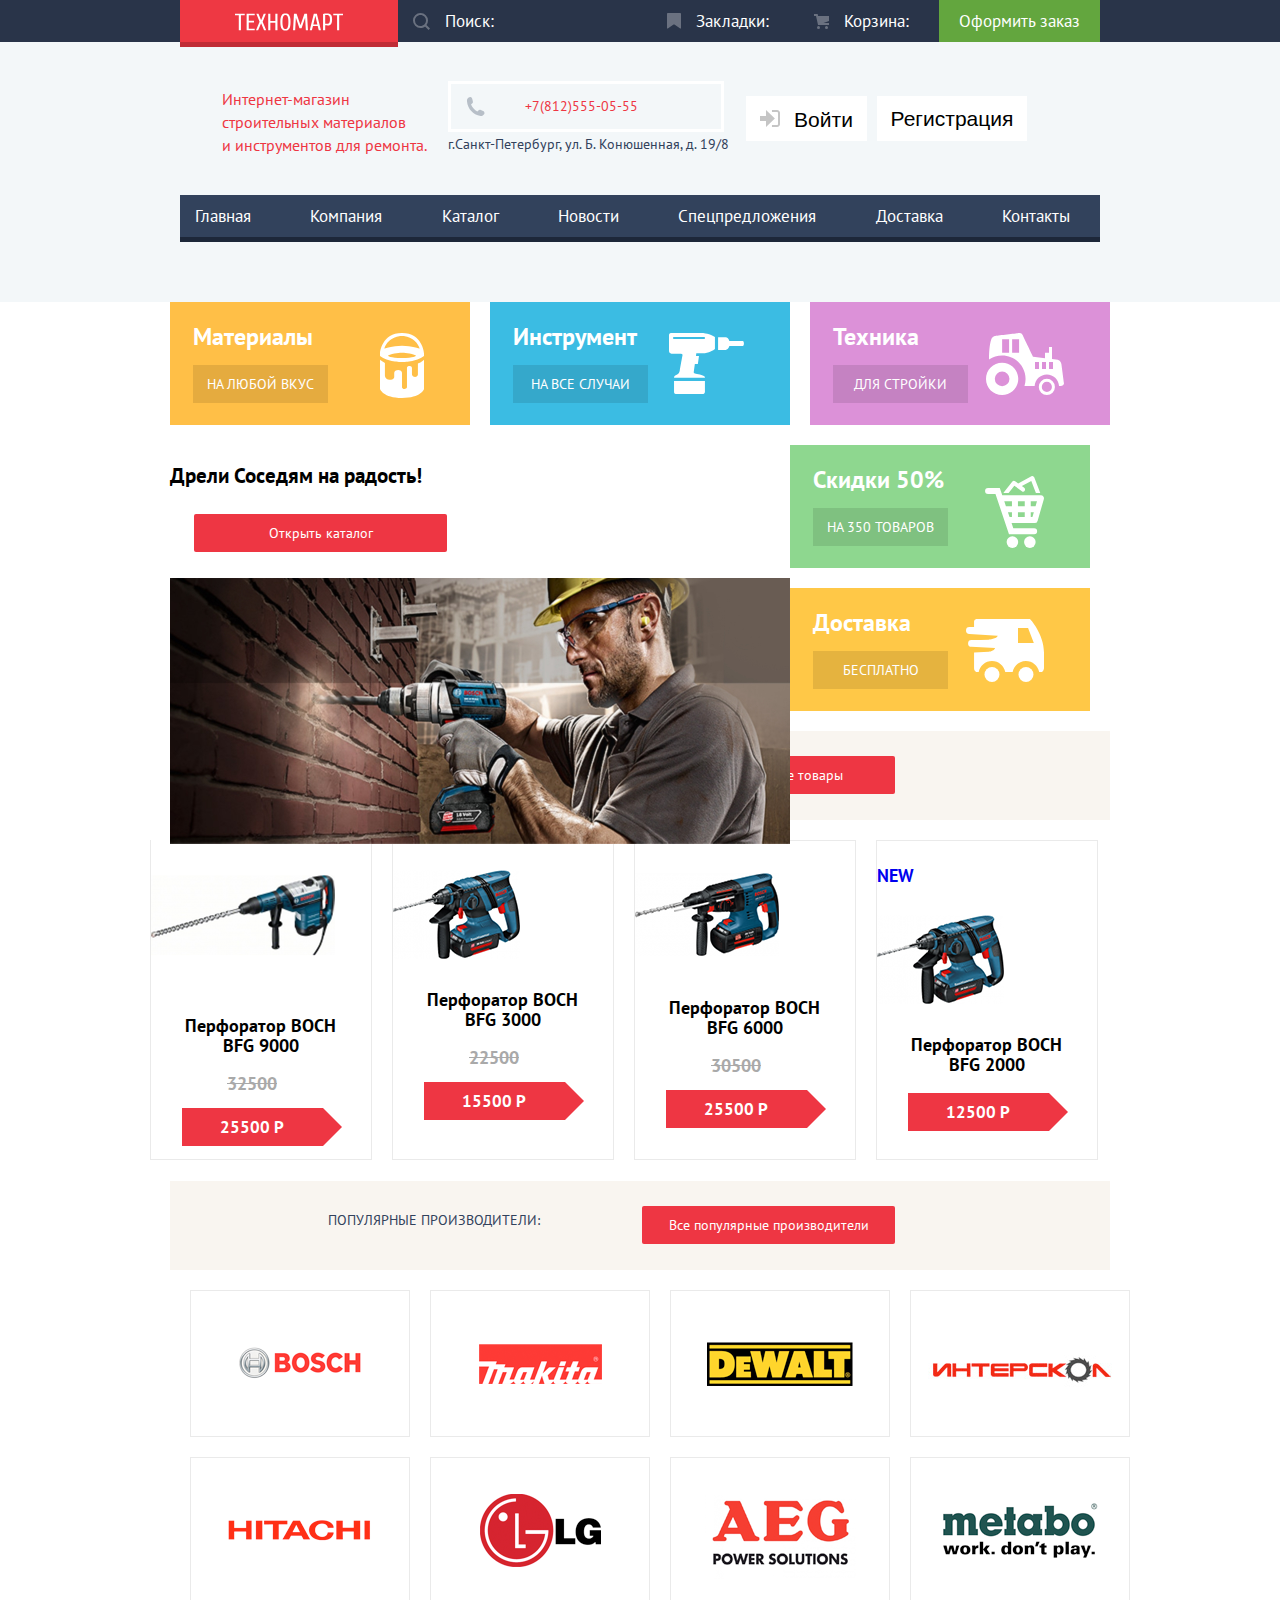
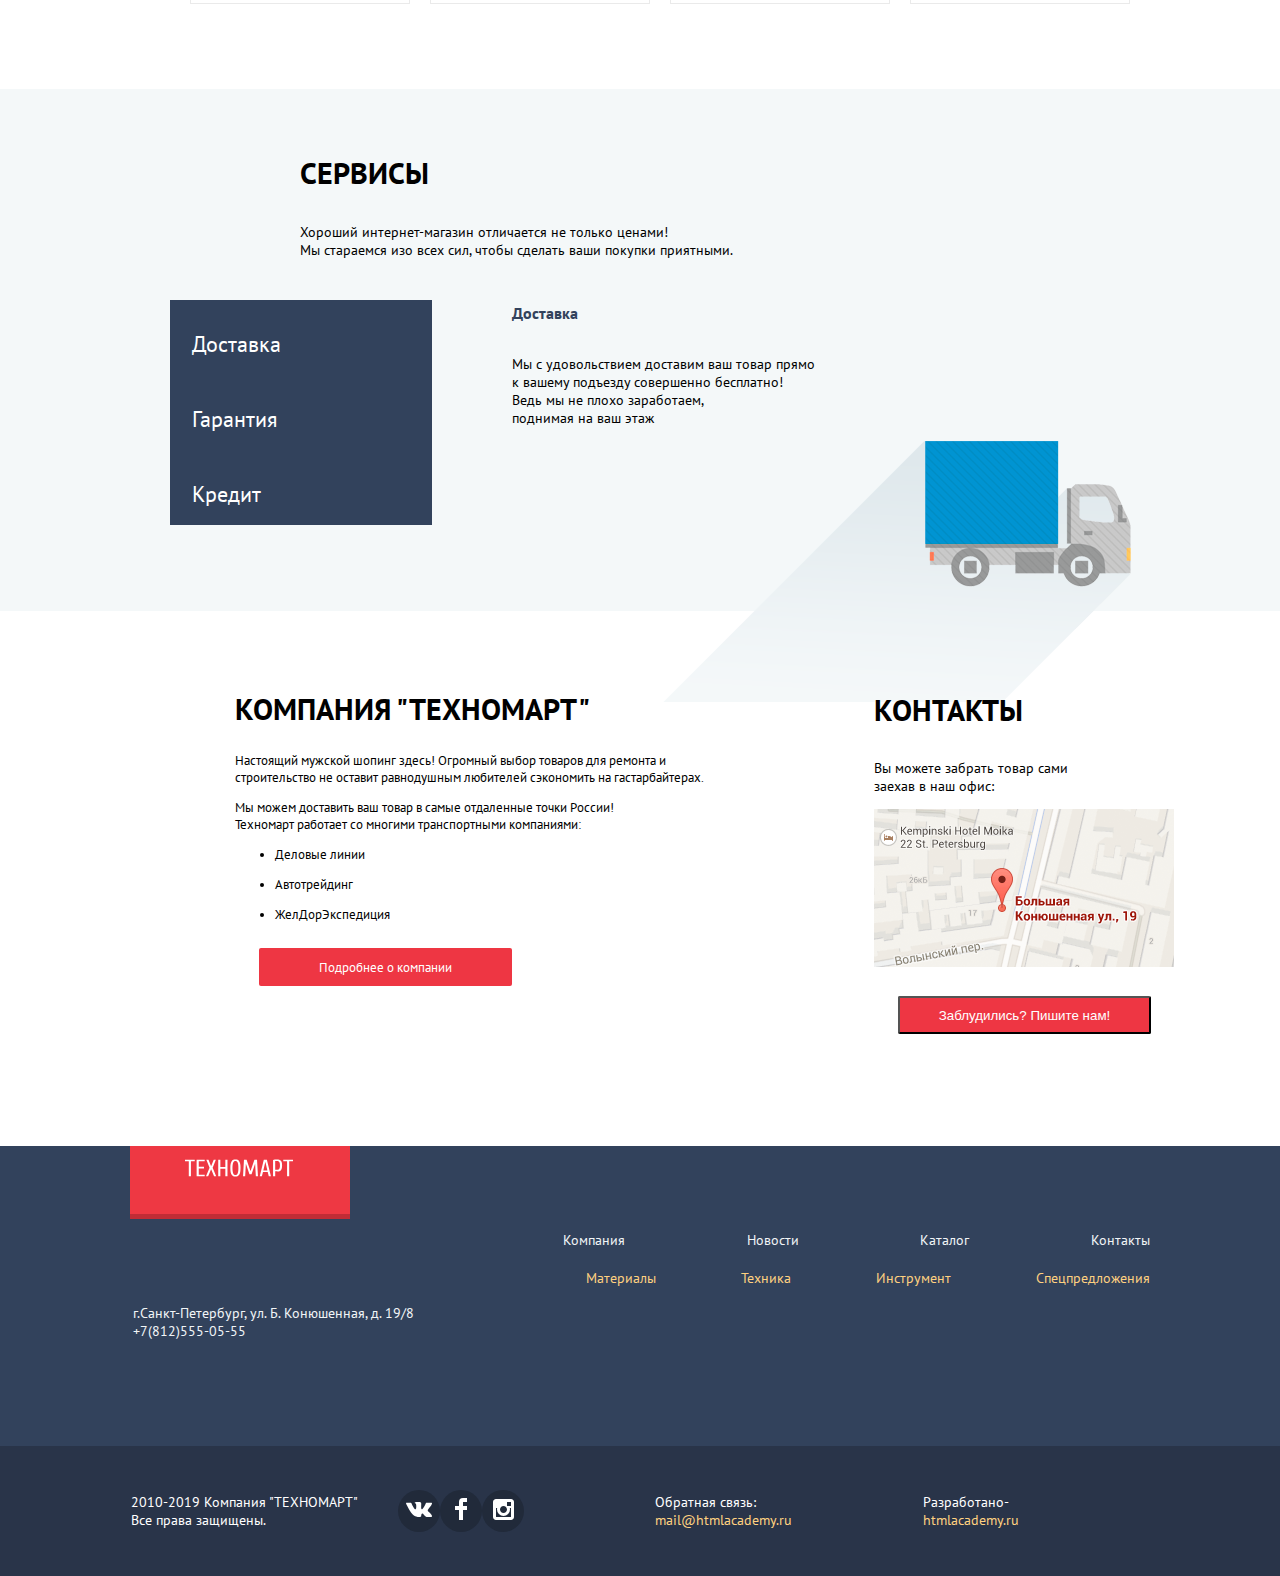
==== commit 2a6ff8da: "завершам верстку" ====
--- a/index.html
+++ b/index.html
@@ -3,7 +3,7 @@
 
 <head>
   <meta charset="utf-8">
-  <title>HTML Academy: Техномарт</title>
+  <title class="visually-hidden">HTML Academy: Техномарт</title>
   <link href="./css/style.css" rel="stylesheet">
   <link href="https://fonts.googleapis.com/css?family=PT+Sans&display=swap" rel="stylesheet">
 </head>
@@ -62,7 +62,7 @@
   </header>
 
   <main>
-    <h1>HTML Academy: Техномарт</h1>
+    <h1 style="visibility: hidden; opacity: 0; position: absolute;">HTML Academy: Техномарт</h1>
   <div class="block-banner">
     <div class="banner" <div class="banner banner-orange">
       <h2 class="visually-hidden">Перфораторы. Низкие цены</h2>
@@ -87,7 +87,7 @@
      <div class="block-banner">
        <div class="banner-foto">
          <h2>Дрели Соседям на радость!</h2>
-         <a href="#">Открыть каталог</a>
+         <a href="#" class="popular-button">Открыть каталог</a>
          <img src="./img/Layer_99@2x.jpg" width="620" height="266" alt="">
        </div>
 
@@ -165,39 +165,42 @@
       <li> <img src="./img/Metabo.png" width="204" height="69" alt="metabo"> </li>
     </ul>
     <div class="service">
+      <div class="service-container">
       <div class="div-service">
         <h3> СЕРВИСЫ </h3>
         <p> Хороший интернет-магазин отличается не только ценами!<br> Мы стараемся изо всех сил, чтобы сделать ваши покупки приятными.</p>
       </div>
-
-      <ul>
-        <li> <a href=""> Доставка </a></li>
-        <li> <a href=""> Гарантия </a></li>
-        <li> <a href=""> Кредит </a></li>
-      </ul>
-      <div class="delivery">
-        <h3>Доставка</h3>
-        <p>Мы с удовольствием доставим ваш товар прямо<br> к вашему подъезду совершенно бесплатно!<br>Ведь мы не плохо заработаем,<br>
-          поднимая на ваш этаж</p>
-        <img src="./img/Layer_131.png" width="468" height="261" alt="Бибика">
+      <div class="one-more-div">
+        <ul>
+          <li> <a href=""> Доставка </a></li>
+          <li> <a href=""> Гарантия </a></li>
+          <li> <a href=""> Кредит </a></li>
+        </ul>
+        <div class="delivery">
+          <h3>Доставка</h3>
+          <p>Мы с удовольствием доставим ваш товар прямо<br> к вашему подъезду совершенно бесплатно!<br>Ведь мы не плохо заработаем,<br>
+            поднимая на ваш этаж</p>
+          <img src="./img/Layer_131.png" width="468" height="261" alt="Бибика">
+        </div>
+      </div>
       </div>
     </div>
 
     <div class="technomart">
     <div class="technomart-div">
-      <h3>Компания "ТЕХНОМАРТ"</h3>
-      <p>
-        Настоящий мужской шопинг здесь! Огромный выбор товаров для ремонта и<br>
-        строительство не оставит равнодушным любителей сэкономить на гастарбайтерах.
-      </p>
-
-      <p>Мы можем доставить ваш товар в самые отдаленные точки России!<br>
-        Техномарт работает со многими транспортными компаниями:
-      </p>
-
+      <h3>КОМПАНИЯ "ТЕХНОМАРТ"</h3>
+      <div class="technomart-p">
+        <p>
+          Настоящий мужской шопинг здесь! Огромный выбор товаров для ремонта и<br>
+          строительство не оставит равнодушным любителей сэкономить на гастарбайтерах.
+        </p>
+
+        <p>Мы можем доставить ваш товар в самые отдаленные точки России!<br>
+          Техномарт работает со многими транспортными компаниями:
+        </p>
+      </div>
 
       <ul>
-
         <li>
           <p>Деловые линии</p>
         </li>
@@ -209,17 +212,17 @@
           <p>ЖелДорЭкспедиция</p>
         </li>
       </ul>
-      <a href="#">Подробнее о компании</a>
+      <a href="#" class="popular-button">Подробнее о компании</a>
     </div>
 
     <div class="technomart-contact">
-      <h3>Контакты</h3>
+      <h3>КОНТАКТЫ</h3>
 
       <p>Вы можете забрать товар сами<br>
         заехав в наш офис:
       </p>
       <img src="./img/Слой_5.png" width="300" height="158" alt="">
-      <button type="button">Заблудились? Пишите нам!</button>
+      <button type="button" class="popular-button">Заблудились? Пишите нам!</button>
     </div>
     </div>
 
@@ -256,9 +259,9 @@
     <div class="connection">
       <p> 2010-2019 Компания "ТЕХНОМАРТ" <br />Все права защищены.</p>
       <ul>
-        <li><a href="#"><img src="./img/icon-vk.svg" width="25" height="15" alt=""></a></li>
-        <li><a href="#"><img src="./img/icon-fb.svg" width="25" height="15" alt=""></a></li>
-        <li><a href="#"><img src="./img/icon-insta.svg" width="25" height="15" alt=""></a></li>
+        <li><a href="#"><img src="./img/icon-vk.svg" width="" height="" alt=""></a></li>
+        <li><a href="#"><img src="./img/icon-fb.svg" width="" height="" alt=""></a></li>
+        <li><a href="#"><img src="./img/icon-insta.svg" width="" height="" alt=""></a></li>
       </ul>
       <p>Обратная связь:<br>
         <a href="">mail@htmlacademy.ru</a>
--- a/css/style.css
+++ b/css/style.css
@@ -26,6 +26,8 @@
   text-decoration: none;
 }
 
+
+
 /*header*/
 
 header .main-navigation {
@@ -45,6 +47,7 @@
 .main-navigation .container div {
 	display: flex;
 	align-items: center;
+	position: relative;
 }
 
 .heder__logo {
@@ -68,8 +71,7 @@
 }
 
 .button_search {
-padding-left: 17px;
-padding-right: 42px;
+margin-right: 42px;
 color: #fff;
 height: 42px;
 display: flex;
@@ -77,6 +79,7 @@
 height: 42px;
 line-height: 42px;
 transition: 0.3s;
+
 }
 
 .button_search:hover {
@@ -89,6 +92,8 @@
 
 .main-navigation_search_img {
 	opacity: 0.3;
+	position: absolute;
+	left: 15px;
 }
 
 .main-navigation_search {
@@ -98,14 +103,20 @@
 	position: relative;
 	top: 0;
 	outline: none;
-	margin-left: 15px;
+	padding-left: 47px;
 	color: #fff;
 	font: inherit;
 	font-size: 17px;
+	width: 100%;
 }
 
 .main-navigation_search::placeholder {
 	color: #fff;
+}
+
+.main-navigation_search:focus {
+	background-color: #ffffff;
+	color: #000;
 }
 
 .order-button {
@@ -120,12 +131,12 @@
 	width: max-content;
 }
 
-.order-button:hover {
+.main-navigation a.order-button:hover {
 	background-color: #5fbb2d;
 }
 
-.order-button:active {
-	background-color: #518534
+.main-navigation a.order-button:active {
+	background-color: #518534;
 }
 
 .header-oder_link {
@@ -153,6 +164,7 @@
 	opacity: 0.3;
 	margin-right: 15px;
 }
+
 .header-oder_link:first-of-type {
 	margin-left: 0;
 }
@@ -178,9 +190,12 @@
   color: #fff;
 }
 
-.main-navigation a:hover,
-.main-navigation a:focus {
-  background-color: #212a3a
+.main-navigation a:not(.heder__logo .order-button):hover{
+  background-color: #212a3a;
+}
+
+.main-navigation a:not(.order-button)focus {
+  background-color: #161d29;
 }
 
 .container-2 {
@@ -293,14 +308,17 @@
 .visually-hidden {
   font-size: 0;
   visibility: hidden;
+
 }
 
 .block-banner {
 	display: flex;
 	align-items: center;
-	margin-left: 130px;
-	margin-right: 130px;
+	margin-left: auto;
+	margin-right: auto;
 	margin-bottom: 20px;
+	padding: 0 10px;
+	width: 940px;
 }
 
 .banner {
@@ -309,6 +327,7 @@
   padding: 20px 23px;
   background-color: #ffbf47;
 	margin-right: 20px;
+	box-sizing: border-box;
 }
 
 .banner-title {
@@ -326,7 +345,7 @@
   justify-content: center;
   width: 135px;
   height: 38px;
-  background-color: rgba(255, 255, 255, .1);
+  background-color: rgba(0, 0, 0, .1);
   color: #fff;
   font-size: 14px;
   font-weight: 400;
@@ -336,12 +355,23 @@
 	margin-bottom: 22px;
 }
 
-.baner-link:hover {
-
-}
+.banner-link:hover {
+background-color: rgba(0, 0, 0, .3);
+}
+
+.banner-link:active {
+background-color: rgba(0, 0, 0, .5);
+}
+
 
 .banner-foto {
-
+position: relative;
+width: 620px;
+height: 266px;
+background-image: url(./img/Layer_99@2x.jpg);
+background-position: center;
+background-repeat: no-repeat;
+background-size: contain;
 }
 
 .banner-img {
@@ -360,6 +390,7 @@
 .banner-green {
   background-color: #8ed78f;
 	margin-bottom: 20px;
+
 }
 
 .banner-orange {
@@ -380,8 +411,8 @@
 	width: 940px;
 	height: 89px;
 	background-color: #f9f5f0;
-	margin-left: 130px;
-	margin-right: 130px;
+	margin-left: auto;
+	margin-right: auto;
 	margin-bottom: 20px;
 
 }
@@ -402,6 +433,7 @@
 	display: flex;
 	align-items: center;
 	justify-content: center;
+	border-radius: 2px;
 }
 
 .product {
@@ -446,6 +478,7 @@
   font-weight: 700px;
   line-height: 20px;
 	margin-left: 17px;
+	text-align: center;
 }
 
 .value {
@@ -458,11 +491,34 @@
   line-height: 18px;
   text-transform: uppercase;
   width: 141px;
-  height: 48px;
+  height: 38px;
   background-color: #ee3643;
-}
-
-.proizvoditel{
+	position: relative;
+	margin: auto;
+	margin-bottom: 21px;
+}
+
+ .value:after {
+  content:'';
+	width: 0;
+	height: 0;
+	border-top: 19px solid transparent;
+	border-left: 19px solid #ee3643;
+	border-bottom: 19px solid transparent;
+	right: -19px;
+	position: absolute;
+}
+
+.product s {
+	display: flex;
+	align-items: center;
+  justify-content: center;
+	color: #a9a9a9;
+	margin-bottom: 14px;
+
+}
+
+.proizvoditel {
 	display: flex;
 	flex-wrap: wrap;
 	align-items: center;
@@ -473,6 +529,8 @@
 	width: 960px;
 	margin-left: auto;
 	margin-right: auto;
+	margin-top: 0;
+	margin-bottom: 0;
 }
 
 .proizvoditel li {
@@ -487,14 +545,19 @@
 }
 
 .service {
-	margin-top: 85px;
-	margin-bottom: 79px;
+	margin-top: 65px;
+	margin-bottom: 0px;
 	background-color: rgba (0,0,0,0);
-	width: 1200px;
+	width: 100%;
 	height: 522px;
-}
-
-.div-service {
+	background-color: #f4f8f9;
+}
+
+.service-container {
+ width: 960px;
+ margin: 0 auto;
+ padding: 0 10px;
+ box-sizing: border-box;
 
 }
 
@@ -502,6 +565,8 @@
 	width: 428px;
 	height: 40px;
 	margin-left: 130px;
+	font-size: 30px;
+	padding-top: 64px;
 }
 
 .div-service p {
@@ -511,9 +576,13 @@
 	height: 49px;
 }
 
+.one-more-div {
+	display: flex;
+}
+
 .service ul {
 	list-style: none;
-	margin-left: 130px;
+	padding-left: 0;
 }
 
 .service li {
@@ -522,17 +591,33 @@
 	height: 61px;
 	padding-left: 22px;
 	padding-top: 14px;
+	border-bottom-color: #345799;
+	border-top-color: #345799;
+}
+
+.service li:hover {
+	background-color: #293449;
+}
+
+.service li:active {
+	background-color: #fff;
 }
 
 .service a {
 	color: #fff;
-	padding-top: 70px;
+	font-size: 22px;
+	line-height: 60px;
+}
+
+.service a:active {
+	color: #32425c;
 }
 
 .delivery {
 	display: block;
 	align-items: center;
-	margin-left: 450px;
+	margin-left: 80px;
+
 }
 
 .delivery h3 {
@@ -542,23 +627,49 @@
 }
 
 .delivery img {
-	margin-right: 131p;
 	margin-bottom: 0;
+  margin-left: 151px;
+
+
 }
 
 .technomart {
 	display: flex;
 	align-items: center;
+	justify-content: center;
 	margin-bottom: 86px;
 
 }
 
 .technomart-div {
 	margin-left: 130px;
+	font-size: 13px;
 }
 
 .technomart-contact {
-
+	margin-left: 89px;
+}
+
+.technomart-div h3 {
+	font-size: 30px;
+	margin-bottom: 24px;
+}
+
+.technomart-p {
+	display: block;
+	align-items: center;
+	justify-content: center;
+	width: 550px;
+}
+
+.technomart-div ul {
+	margin-top: 0;
+}
+
+.technomart-contact h3 {
+	font-size: 30px;
+	padding-bottom: px;
+	margin-top: 79px;
 }
 
 /*footer*/
@@ -602,6 +713,15 @@
 	margin-right: 100px;
 }
 
+.footer-contact-ul:hover {
+	text-decoration-line:underline;
+}
+
+.footer-contact-ul:active {
+	color: #fff;
+	opacity: 0.5;
+}
+
 .footer-contact {
 	color: #f1f5f7;
 	margin-right: 30px;
@@ -613,6 +733,15 @@
 	margin-right: 100px;
 }
 
+.footer-sentece-ul:hover {
+	text-decoration-line:underline;
+}
+
+.footer-sentece-ul:active {
+ color: #f1f5f7;
+ opacity: 0.5;
+}
+
 .footer-sentece {
 	color: #ffd180;
 	margin-bottom: 74px;
@@ -637,14 +766,34 @@
 	color: #ffd180;
 }
 
+.connection a:hover {
+	color: #ffd180;
+}
+
+.connection a:active {
+	color: #ee3643;
+}
+
 .connection ul {
 
 }
 
 .connection li {
-	/*width: 44px;
-	height: 44px;
+	display: flex;
+	align-items: center;
+	justify-content: center;
+	width: 42px;
+	height: 42px;
 	background-color: #212a3a;
+	border-radius: 50%;
+}
+
+.connection li:hover {
+	background-color: #ee3643;
+}
+
+.connection li::after {
+	background-color: #ee3643;
 }
 
 
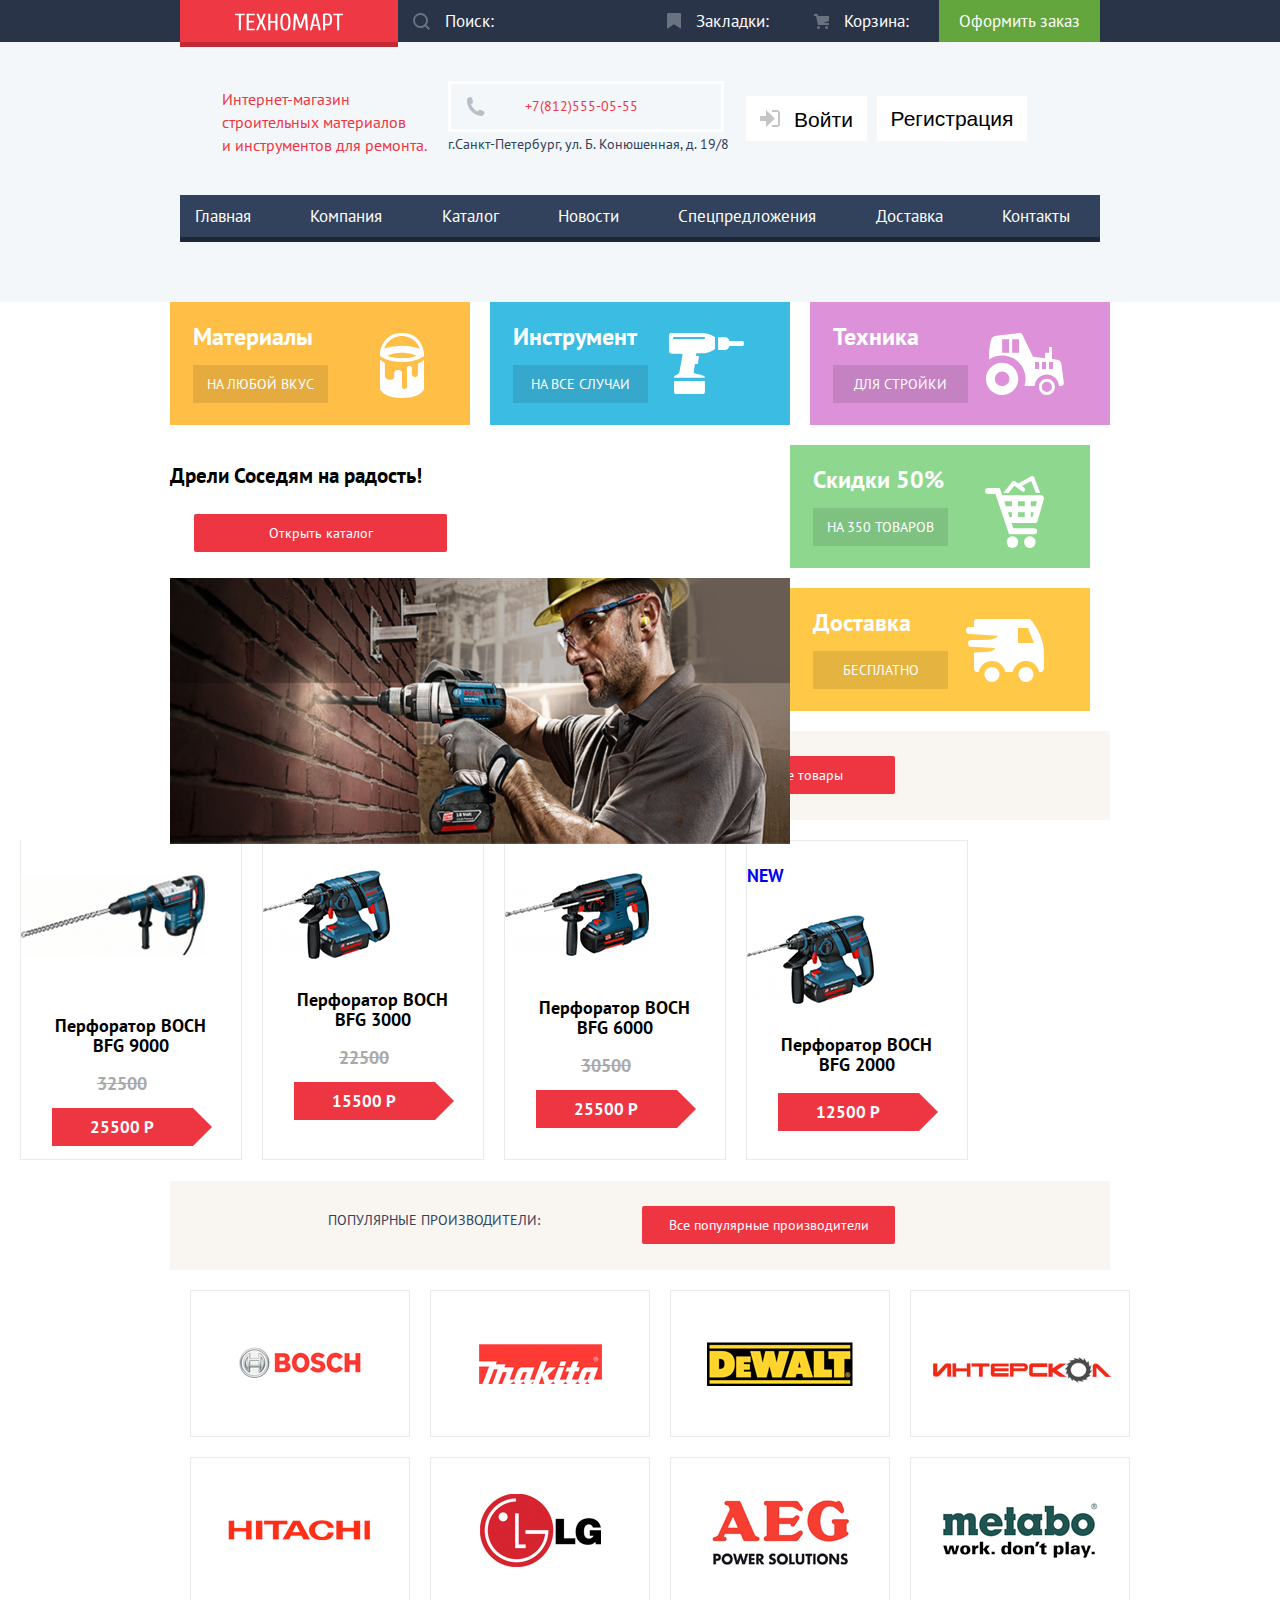
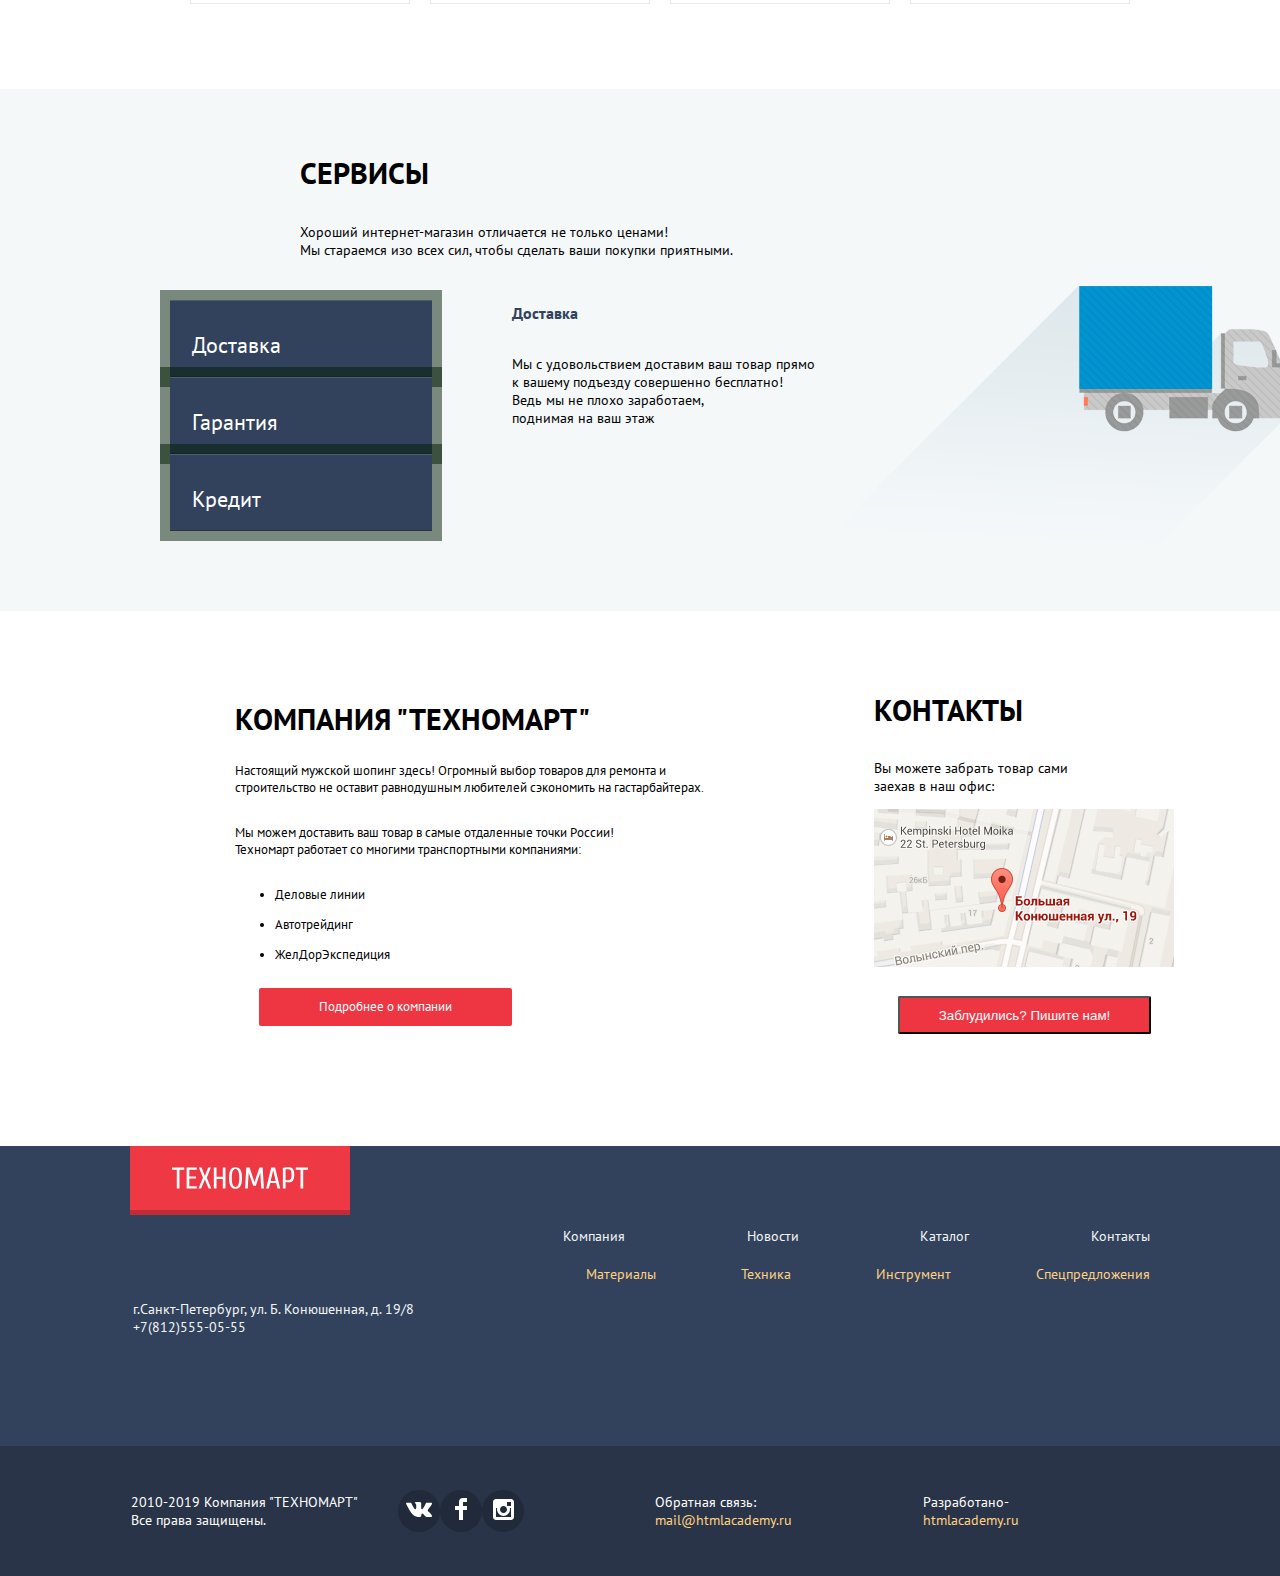
==== commit cf7c236c: "еще чуть-чуть" ====
--- a/index.html
+++ b/index.html
@@ -88,7 +88,7 @@
        <div class="banner-foto">
          <h2>Дрели Соседям на радость!</h2>
          <a href="#" class="popular-button">Открыть каталог</a>
-         <img src="./img/Layer_99@2x.jpg" width="620" height="266" alt="">
+         <img src="./img/Layer_99@2x.jpg" width="620" height="266" alt="" class="foto">
        </div>
 
        <div>
@@ -180,8 +180,9 @@
           <h3>Доставка</h3>
           <p>Мы с удовольствием доставим ваш товар прямо<br> к вашему подъезду совершенно бесплатно!<br>Ведь мы не плохо заработаем,<br>
             поднимая на ваш этаж</p>
+        </div>
           <img src="./img/Layer_131.png" width="468" height="261" alt="Бибика">
-        </div>
+
       </div>
       </div>
     </div>
@@ -232,7 +233,7 @@
     <div class="footer-container">
       <div>
       <a class="heder__logo">
-        <img src="./img/logo-technomart.svg" width="108" height="18" alt="Логотип ТЕХНОМАРТ">
+        <img src="./img/logo-technomart.svg" width="136" height="22" alt="Логотип ТЕХНОМАРТ">
       </a>
 
       <ul class="footer-contact-ul">
--- a/css/style.css
+++ b/css/style.css
@@ -368,10 +368,29 @@
 position: relative;
 width: 620px;
 height: 266px;
-background-image: url(./img/Layer_99@2x.jpg);
+background-image: url('./img/Layer_99@2x.jpg');
 background-position: center;
 background-repeat: no-repeat;
 background-size: contain;
+
+}
+
+.foto {
+	position: absolute;
+	left: 0;
+	right: 0;
+	z-index: 0;
+}
+
+.banner-foto h2 {
+	z-index: 1;
+	position: relative;
+}
+
+.banner-foto a {
+	z-index: 1;
+	position: relative;
+	bottom: 0;
 }
 
 .banner-img {
@@ -390,17 +409,19 @@
 .banner-green {
   background-color: #8ed78f;
 	margin-bottom: 20px;
+	margin-left: 20px;
 
 }
 
 .banner-orange {
   background-color: #ffc847;
+	margin-left: 20px;
 }
 
 .gallery {
 	display: flex;
   align-items: center;
-	margin-left: 130px;
+	margin-left: auto;
 	margin-right: 130px;
 	margin-bottom: 21px;
 }
@@ -450,9 +471,18 @@
 	margin-left: 20px;
 }
 
+.product:hover {
+	box-shadow: 0 10px 25px 0px rgba(41, 52, 73, 0.5);
+
+}
+
 .product-img-1 {
 	width: 184px;
 	height: 164px;
+}
+
+.product-img-1:hover {
+
 }
 
 .product-img-2 {
@@ -541,6 +571,14 @@
 	align-items: center;
 	margin: 0 10px 20px;
 	justify-content: center;
+}
+
+.proizvoditel li:hover {
+	box-shadow: 0 4px 10px 0 rgba(41, 52, 73, 0.5);
+}
+
+.proizvoditel li:active {
+	box-shadow: 0 4px 10px 0 rgba(41, 52, 73, 0.5);
 
 }
 
@@ -591,8 +629,10 @@
 	height: 61px;
 	padding-left: 22px;
 	padding-top: 14px;
-	border-bottom-color: #345799;
-	border-top-color: #345799;
+	border-bottom: 1px solid #293449;
+	border-top: 1px solid #4b5d70;
+	box-shadow: 0 0 0 10px rgba(0,25,1,0.5);
+
 }
 
 .service li:hover {
@@ -617,7 +657,9 @@
 	display: block;
 	align-items: center;
 	margin-left: 80px;
-
+	background-image: url('./img/Layer_131.png');
+	background-position: right;
+	background-repeat: no-repeat;
 }
 
 .delivery h3 {
@@ -628,9 +670,6 @@
 
 .delivery img {
 	margin-bottom: 0;
-  margin-left: 151px;
-
-
 }
 
 .technomart {
@@ -648,11 +687,13 @@
 
 .technomart-contact {
 	margin-left: 89px;
+
 }
 
 .technomart-div h3 {
 	font-size: 30px;
 	margin-bottom: 24px;
+	margin-top: 79px;
 }
 
 .technomart-p {
@@ -660,6 +701,10 @@
 	align-items: center;
 	justify-content: center;
 	width: 550px;
+
+}
+.technomart-p p {
+padding-bottom: 15px;
 }
 
 .technomart-div ul {
@@ -668,8 +713,35 @@
 
 .technomart-contact h3 {
 	font-size: 30px;
-	padding-bottom: px;
+	padding-bottom:24 px;
 	margin-top: 79px;
+}
+
+/*catalog*/
+.catalog_in_catalog {
+display: flex;
+align-items: flex-start;
+list-style: none;
+margin-left: 129px;
+color: #000000;
+}
+
+.catalog_in_catalog li {
+color: #000;
+padding-right: 10px;
+}
+
+.hammer_drill {
+	background-color: #f2f6f8;
+	color: #32425c;
+	display: flex;
+	align-items: flex-start;
+ justify-content: center;
+	size: 30px;
+	margin-left: 130px;
+	padding-left: 28px;
+	padding-right: 713px;
+	height: 89px;
 }
 
 /*footer*/
@@ -684,9 +756,14 @@
 footer .heder__logo {
 	margin-left: 130px;
 	width: 220px;
-	height: 68px;
-
-}
+	height: 64px;
+  display: inline-block;
+	padding-top: 21px;
+  padding-left: 42px;
+	padding-right: 42px;
+	padding-bottom: 21px;
+}
+
 
 .footer-address {
 	margin-left: 133px;
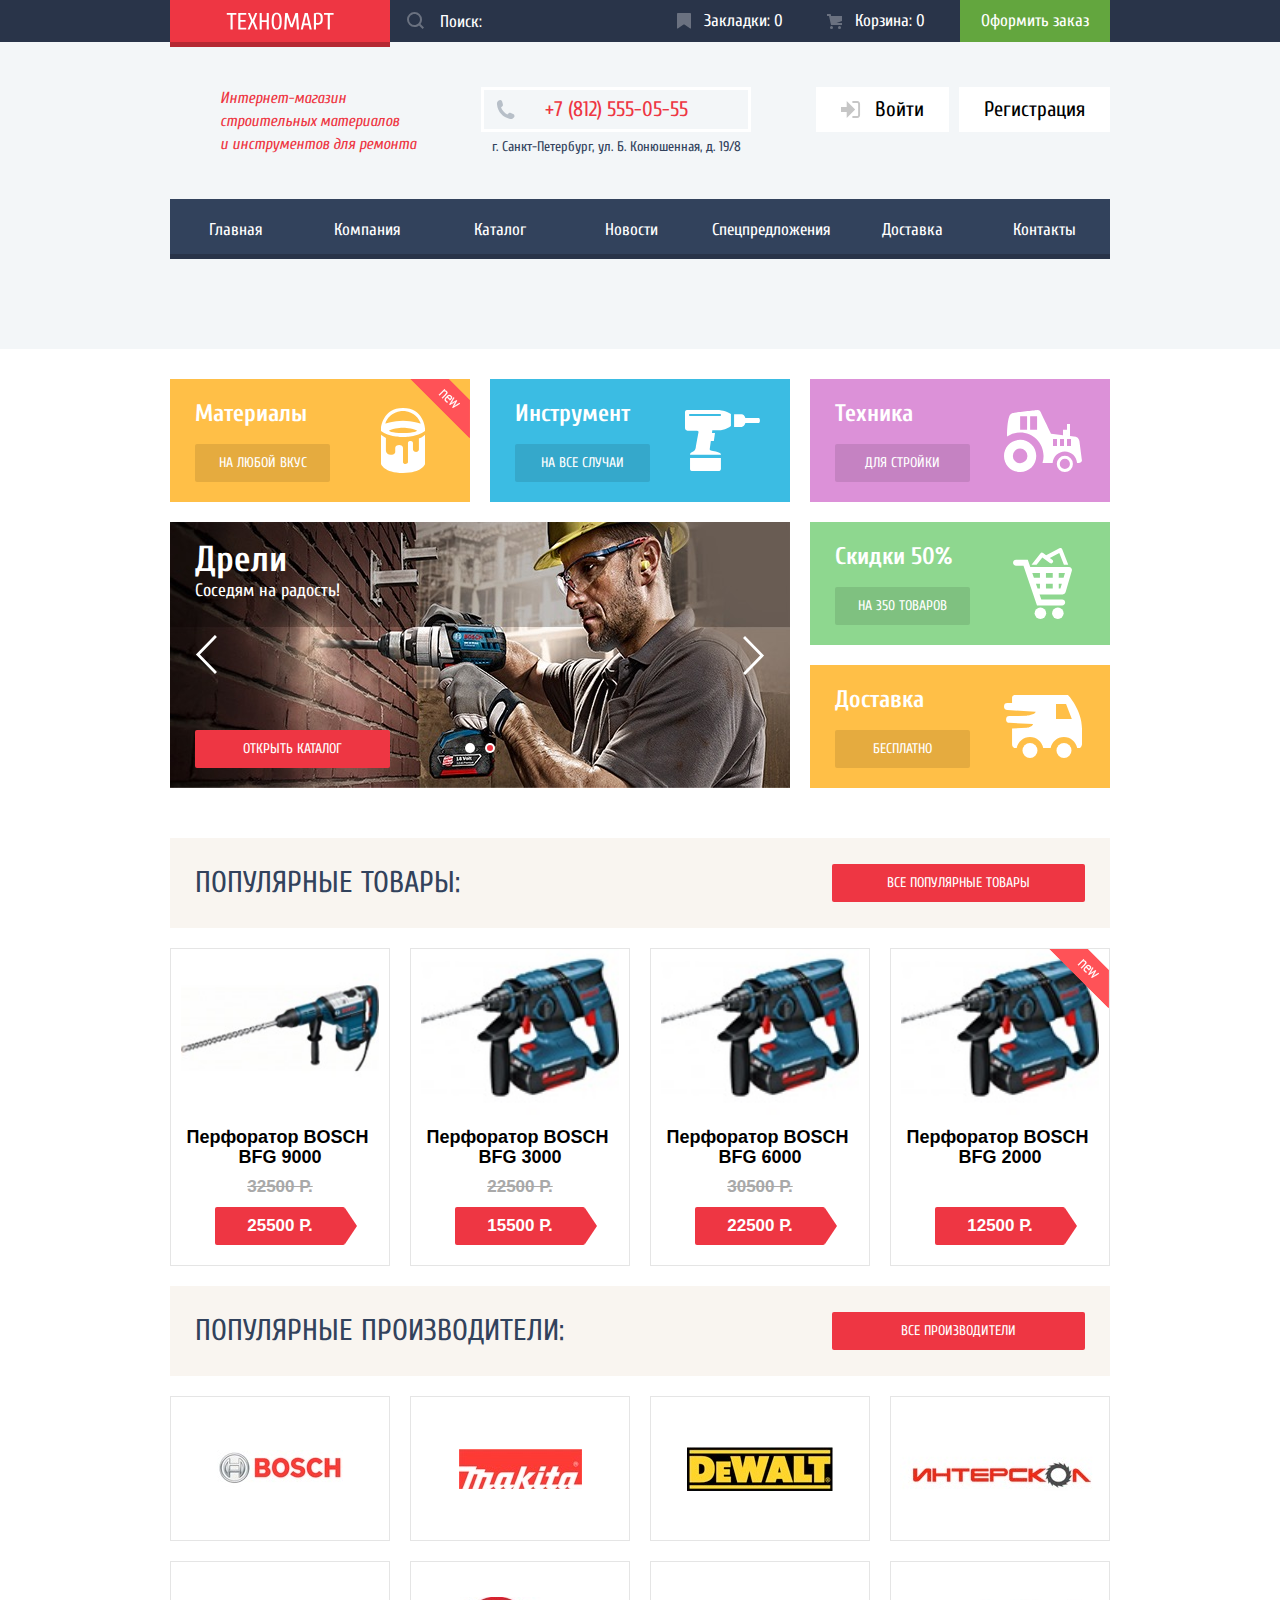
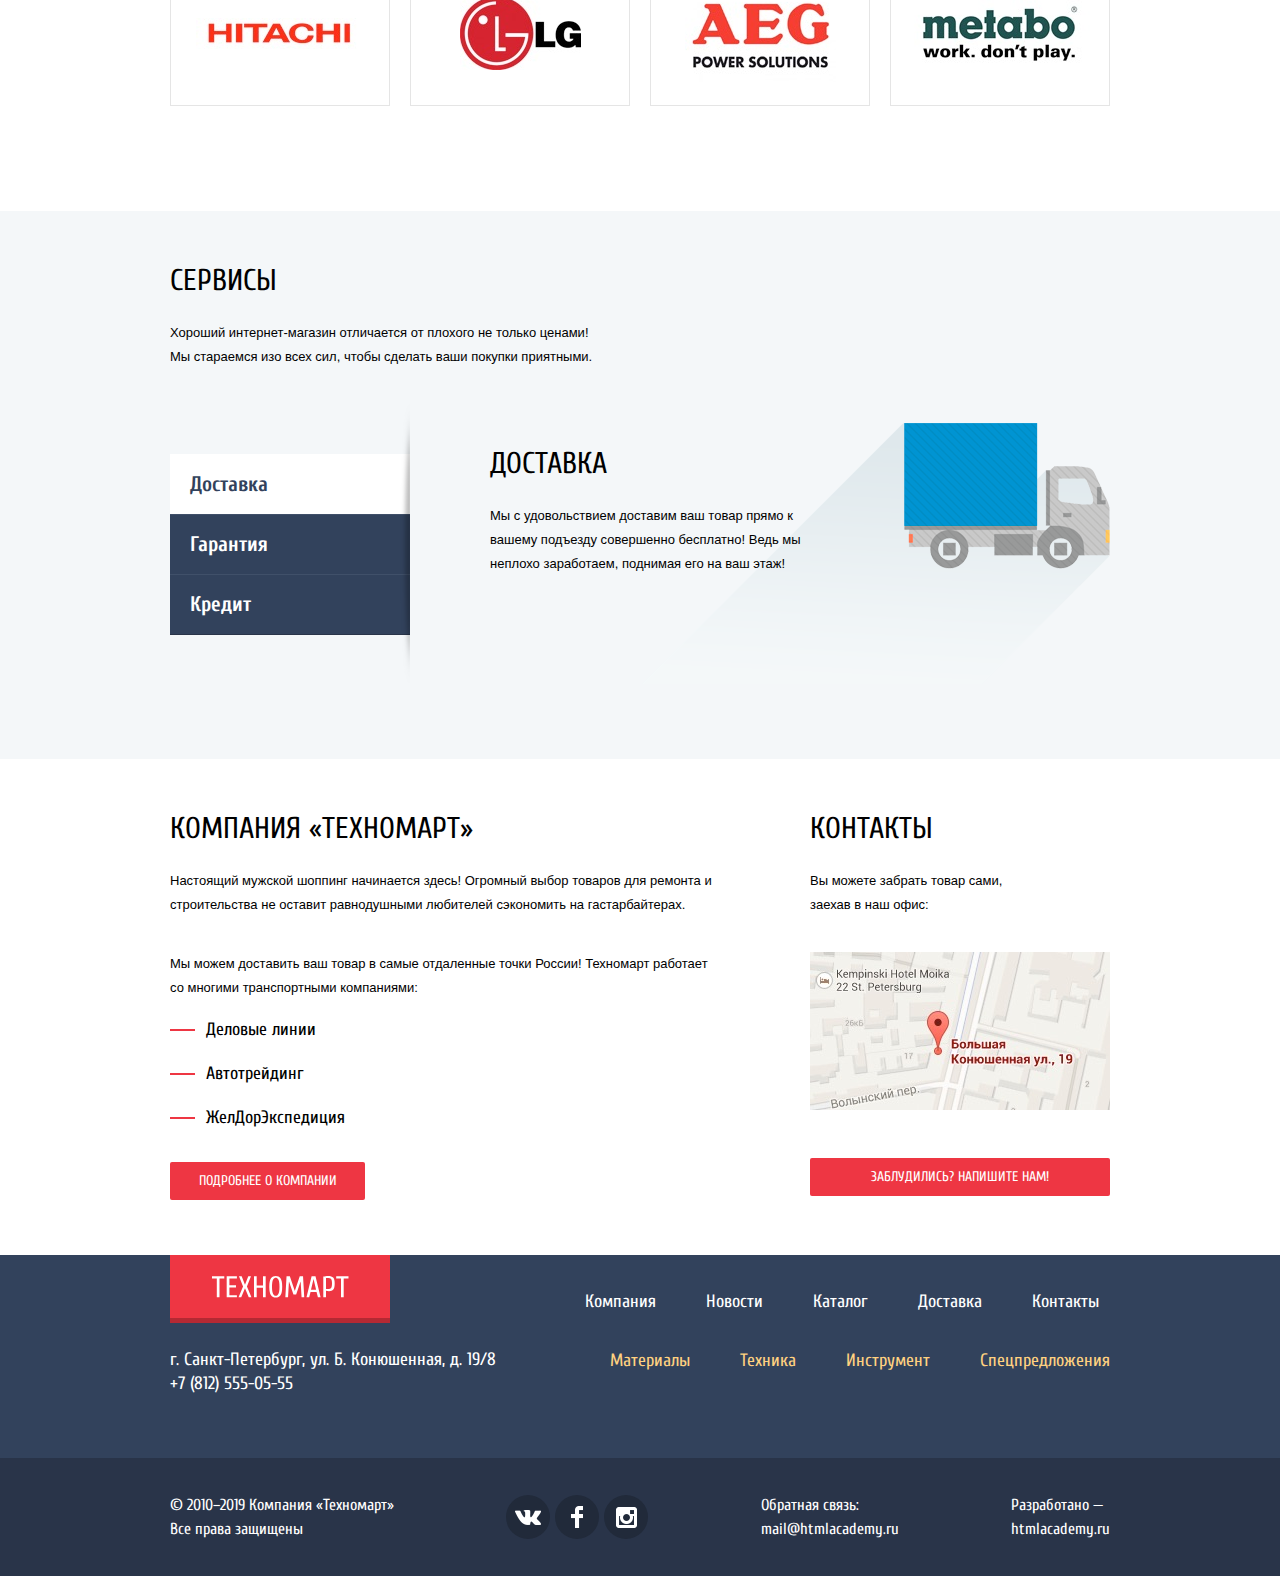
==== commit 7ac19086: "завершаем верстку" ====
--- a/index.html
+++ b/index.html
@@ -1,279 +1,414 @@
 <!DOCTYPE html>
 <html lang="ru">
-
-<head>
-  <meta charset="utf-8">
-  <title class="visually-hidden">HTML Academy: Техномарт</title>
-  <link href="./css/style.css" rel="stylesheet">
-  <link href="https://fonts.googleapis.com/css?family=PT+Sans&display=swap" rel="stylesheet">
-</head>
-
-<body>
-  <header>
-
-    <div class="main-navigation">
-      <div class="container">
-        <div>
-          <a href="#" class="heder__logo">
-          <img src="./img/logo-technomart.svg" width="108" height="18" alt="Логотип ТЕХНОМАРТ">
-        </a>
-        <div class="button_search">
-          <img src="./img/icon-search.svg" width="17" height="17" alt="" class="main-navigation_search_img">
-          <input type="search" name="" value="" placeholder="Поиск:" class="main-navigation_search">
-        </div>
-        </div>
-        <div>
-          <a href="#"class="header-oder_link"><img src="./img/icon-bookmark.svg" width="14" height="16" alt="">Закладки:</a>
-          <a href="#"class="header-oder_link"><img src="./img/icon-cart.svg" width="15" height="15" alt="">Корзина:</a>
-          <a href="#" class="order-button">Оформить заказ</a>
-        </div>
-
+  <head>
+    <meta charset="utf-8">
+    <title class="visually-hidden">HTML Academy: Техномарт</title>
+    <link href="https://fonts.googleapis.com/css?family=Cuprum:400,400i,700|PT+Sans:400,700&display=swap" rel="stylesheet">
+    <link href="./css/style.css" rel="stylesheet">
+  </head>
+  <body>
+    <header class="header">
+      <div class="header__panel">
+        <div class="container">
+          <a href="./index.html" class="logo-button">
+            <img src="img/logo-technomart.svg" width="108" height="18" alt="Техномарт">
+          </a>
+          <form class="search">
+            <label>
+              <input type="search" placeholder="Поиск:" class="search__field">
+              <img src="img/search.svg" width="17" height="17" alt="Поиск" class="search__icon">
+            </label>
+          </form>
+          <a href="#" class="link-button">
+            <img src="img/bookmark.svg" width="14" height="16" alt="Закладки" class="link-button__icon">
+            Закладки: 0
+          </a>
+          <a href="#" class="link-button">
+            <img src="img/cart.svg" width="15" height="15" alt="Корзина" class="link-button__icon">
+            Корзина: 0
+          </a>
+          <a href="#" class="order-button">
+            Оформить заказ
+          </a>
+        </div>
       </div>
-    </div>
-
-
-    <div>
-      <div class="container-2">
-        <p class="text">Интернет-магазин<br> строительных материалов<br> и инструментов для ремонта.</p>
-        <div>
-          <a href="#" class="tel">
-            <img src="./img/icon-phone.svg" width="19" height="19" alt="" class="tel-icon"> +7(812)555-05-55</a>
-          <a href="https://www.google.com/maps/place/%D0%91%D0%BE%D0%BB%D1%8C%D1%88%D0%B0%D1%8F+%D0%9A%D0%BE%D0%BD%D1%8E%D1%88%D0%B5%D0%BD%D0%BD%D0%B0%D1%8F+%D1%83%D0%BB.,+19%2F8,+%D0%A1%D0%B0%D0%BD%D0%BA%D1%82-%D0%9F%D0%B5%D1%82%D0%B5%D1%80%D0%B1%D1%83%D1%80%D0%B3,+191186/@59.9387192,30.3208587,17z/data=!3m1!4b1!4m5!3m4!1s0x4696310fca145cc1:0x42b32648d8238007!8m2!3d59.9387165!4d30.3230474?hl=ru-RU"
-            class="address">г.Санкт-Петербург, ул. Б. Конюшенная, д. 19/8 </a>
-        </div>
-        <button type="button" class="user-navigation"><img src="./img/icon-login.svg" width="20" height="17" alt="" class="user-navigation-icon">Войти</button>
-        <button type="button" class="user-navigation-1">Регистрация</button>
+      <div class="container header__content">
+        <p class="slogan">
+          Интернет-магазин <br>строительных материалов <br>и инструментов для ремонта
+        </p>
+        <div class="header__contacts">
+          <a href="tel:+78125550555" class="tel-button">
+            <img src="./img/phone.svg" width="19" height="19" alt="" class="tel-button__icon">
+            +7 (812) 555-05-55
+          </a>
+          <p class="address">г. Санкт-Петербург, ул. Б. Конюшенная, д. 19/8</p>
+        </div>
+        <div class="header__actions">
+          <a href="#" class="action-button">
+            <img src="./img/login.svg" width="20" height="17" alt="Войти" class="action-button__icon">
+            Войти
+          </a>
+          <a href="#" class="action-button">
+            Регистрация
+          </a>
+        </div>
       </div>
-
-
-      <nav class="container">
-        <ul>
-          <li><a href=""class="header-oder_link" > Главная </a></li>
-          <li><a href="" class="header-oder_link"> Компания </a></li>
-          <li><a href="catalog.html" class="header-oder_link"> Каталог</a></li>
-          <li><a href="" class="header-oder_link"> Новости </a></li>
-          <li><a href="" class="header-oder_link"> Спецпредложения </a></li>
-          <li><a href="" class="header-oder_link"> Доставка </a></li>
-          <li><a href="" class="header-oder_link"> Контакты</a></li>
+      <nav class="container header__nav">
+        <ul class="main-menu">
+          <li class="main-menu__item">
+            <a href="./index.html" class="main-menu__link">Главная</a>
+          </li>
+          <li class="main-menu__item">
+            <a href="#" class="main-menu__link">Компания</a>
+          </li>
+          <li class="main-menu__item">
+            <a href="./catalog.html" class="main-menu__link">Каталог</a>
+          </li>
+          <li class="main-menu__item">
+            <a href="#" class="main-menu__link">Новости</a>
+          </li>
+          <li class="main-menu__item">
+            <a href="#" class="main-menu__link">Спецпредложения</a>
+          </li>
+          <li class="main-menu__item">
+            <a href="#" class="main-menu__link">Доставка</a>
+          </li>
+          <li class="main-menu__item">
+            <a href="#" class="main-menu__link">Контакты</a>
+          </li>
         </ul>
       </nav>
-
-    </div>
-  </header>
-
-  <main>
-    <h1 style="visibility: hidden; opacity: 0; position: absolute;">HTML Academy: Техномарт</h1>
-  <div class="block-banner">
-    <div class="banner" <div class="banner banner-orange">
-      <h2 class="visually-hidden">Перфораторы. Низкие цены</h2>
-      <img src="./img/icon-1.svg" width="44" height="65" alt="" class="banner-img">
-      <h2 class="banner-title">Материалы</h2>
-      <a href="#" class="banner-link" class="baner-link-color">На любой вкус</a>
-    </div>
-
-    <div class="banner banner-blue">
-      <img src="./img/icon-2.svg" width="75" height="61" alt="" class="banner-img">
-      <h2 class="banner-title">Инструмент</h2>
-      <a href="#" class="banner-link">На все случаи</a>
-    </div>
-
-    <div class="banner banner-lilac">
-      <img src="./img/icon-3.svg" width="78" height="62" alt="" class="banner-img">
-      <h2 class="banner-title">Техника</h2>
-      <a href="#" class="banner-link">Для стройки</a>
-    </div>
-    </div>
-
-     <div class="block-banner">
-       <div class="banner-foto">
-         <h2>Дрели Соседям на радость!</h2>
-         <a href="#" class="popular-button">Открыть каталог</a>
-         <img src="./img/Layer_99@2x.jpg" width="620" height="266" alt="" class="foto">
-       </div>
-
-       <div>
-         <div class="banner banner-green">
-           <img src="./img/icon-4.svg" width="59" height="72" alt="" class="banner-img">
-           <h2 class="banner-title">Скидки 50%</h2>
-           <a href="#" class="banner-link">На 350 товаров</a>
-         </div>
-
-         <div class="banner banner-orange">
-           <img src="./img/icon-5.svg" width="78" height="63" alt="" class="banner-img">
-           <h2 class="banner-title">Доставка</h2>
-           <a href="#" class="banner-link">Бесплатно</a>
-         </div>
-       </div>
-     </div>
-
-  <div class="popular">
-    <p class="popular-name">ПОПУЛЯРНЫЕ ТОВАРЫ:</p>
-    <a href="#" class="popular-button">Все популярные товары</a>
-  </div>
-    <div class="gallery">
-      <div class="product">
-        <a href="#">
-          <img src="./img/snippet-32961_copy_3.png" width="184" height="164" alt="Перфоратор" class="product-img-1">
-          <h2 class="product-name">Перфоратор BOCH<br> BFG 9000 </h2>
-          <s>32500</s>
-          <p class="value">25500 p</p>
-        </a>
+    </header>
+    <main>
+      <div class="content">
+        <section class="container banners">
+          <article class="banner new-label">
+            <div class="banner__content">
+              <h4 class="banner__title">Материалы</h4>
+              <a href="#materials" class="button banner__button">На любой вкус</a>
+            </div>
+            <img src="img/icon-1.svg" width="44" height="65" alt="" class="banner__icon">
+          </article>
+          <article class="banner banner_color_blue">
+            <div class="banner__content">
+              <h4 class="banner__title">Инструмент</h4>
+              <a href="#instruments" class="button banner__button">На все случаи</a>
+            </div>
+            <img src="img/icon-2.svg" width="75" height="61" alt="" class="banner__icon">
+          </article>
+          <article class="banner banner_color_purple">
+            <div class="banner__content">
+              <h4 class="banner__title">Техника</h4>
+              <a href="#technology" class="button banner__button">Для стройки</a>
+            </div>
+            <img src="img/icon-3.svg" width="78" height="62" alt="" class="banner__icon">
+          </article>
+          <section class="slider banners_slider">
+            <article class="slide">
+              <header class="slide__header">
+                <h4 class="slide__title">Дрели</h4>
+                <p class="slide__text">Соседям на радость!</p>
+              </header>
+              <a href="#" class="button button_long slide__button">Открыть каталог</a>
+              <img src="./img/slide.jpg" width="620" height="266" alt="" class="slide__img">
+            </article>
+            <ul class="slider__paging">
+              <li>
+                <a href="#slide-1">1</a>
+              </li>
+              <li class="slider__active-page">
+                <a href="#slide-2">2</a>
+              </li>
+            </ul>
+            <button class="slider__control">Left</button>
+            <button class="slider__control">Right</button>
+          </section>
+          <article class="banner banner_color_green">
+            <div class="banner__content">
+              <h4 class="banner__title">Скидки 50%</h4>
+              <a href="#sale" class="button banner__button">На 350 товаров</a>
+            </div>
+            <img src="img/icon-4.svg" width="59" height="71" alt="" class="banner__icon">
+          </article>
+          <article class="banner">
+            <div class="banner__content">
+              <h4 class="banner__title">Доставка</h4>
+              <a href="#delivery" class="button banner__button">Бесплатно</a>
+            </div>
+            <img src="img/icon-5.svg" width="78" height="63" alt="" class="banner__icon">
+          </article>
+        </section>
+        <section class="container section">
+          <header class="section__header">
+            <h2 class="section__title">Популярные товары:</h2>
+            <a href="#" class="button section__button">Все популярные товары</a>
+          </header>
+          <div class="section__content products">
+            <article class="product">
+              <div class="product__section">
+                <img src="./img/product-1.jpg" width="184" height="164" alt="" class="product__img">
+                <div class="product__actions">
+                  <button class="button product__buy">
+                    <img src="./img/cart.svg" width="15" height="15" alt="">
+                    Купить
+                  </button>
+                  <button class="button product__in-bookmark">В закладки</button>
+                </div>
+              </div>
+              <div class="product__section">
+                <h4 class="product__name">Перфоратор BOSCH +BFG 9000</h4>
+                <p class="product__old-price">32500 Р.</p>
+                <p class="product__price">25500 Р.</p>
+              </div>
+            </article>
+            <article class="product">
+              <div class="product__section">
+                <img src="./img/product-2.jpg" width="127" height="112" alt="" class="product__img">
+                <div class="product__actions">
+                  <button class="button product__buy">
+                    <img src="./img/cart.svg" width="15" height="15" alt="">
+                    Купить
+                  </button>
+                  <button class="button product__in-bookmark">В закладки</button>
+                </div>
+              </div>
+              <div class="product__section">
+                <h4 class="product__name">Перфоратор BOSCH +BFG 3000</h4>
+                <p class="product__old-price">22500 Р.</p>
+                <p class="product__price">15500 Р.</p>
+              </div>
+            </article>
+            <article class="product">
+              <div class="product__section">
+                <img src="./img/product-2.jpg" width="127" height="112" alt="" class="product__img">
+                <div class="product__actions">
+                  <button class="button product__buy">
+                    <img src="./img/cart.svg" width="15" height="15" alt="">
+                    Купить
+                  </button>
+                  <button class="button product__in-bookmark">В закладки</button>
+                </div>
+              </div>
+              <div class="product__section">
+                <h4 class="product__name">Перфоратор BOSCH +BFG 6000</h4>
+                <p class="product__old-price">30500 Р.</p>
+                <p class="product__price">22500 Р.</p>
+              </div>
+            </article>
+            <article class="product new-label">
+              <div class="product__section">
+                <img src="./img/product-2.jpg" width="127" height="112" alt="" class="product__img">
+                <div class="product__actions">
+                  <button class="button product__buy">
+                    <img src="./img/cart.svg" width="15" height="15" alt="">
+                    Купить
+                  </button>
+                  <button class="button product__in-bookmark">В закладки</button>
+                </div>
+              </div>
+              <div class="product__section">
+                <h4 class="product__name">Перфоратор BOSCH +BFG 2000</h4>
+                <p class="product__price">12500 Р.</p>
+              </div>
+            </article>
+          </div>
+        </section>
+        <section class="container section">
+          <header class="section__header">
+            <h2 class="section__title">Популярные производители:</h2>
+            <a href="#" class="button section__button">Все производители</a>
+          </header>
+          <div class="section__content brands">
+            <a href="#" class="brand">
+              <img src="./img/bosch.jpg" width="126" height="37" alt="Bosh" class="brand__img">
+            </a>
+            <a href="#" class="brand">
+              <img src="./img/makita.jpg" width="123" height="40" alt="Makita" class="brand__img">
+            </a>
+            <a href="#" class="brand">
+              <img src="./img/dewalt.jpg" width="146" height="44" alt="DeWALT" class="brand__img">
+            </a>
+            <a href="#" class="brand">
+              <img src="./img/interskol.jpg" width="200" height="88" alt="Интерскол" class="brand__img">
+            </a>
+            <a href="#" class="brand">
+              <img src="./img/hitachi.jpg" width="169" height="31" alt="Hitachi" class="brand__img">
+            </a>
+            <a href="#" class="brand">
+              <img src="./img/lg.jpg" width="121" height="73" alt="LG" class="brand__img">
+            </a>
+            <a href="#" class="brand">
+              <img src="./img/aeg.jpg" width="151" height="96" alt="AEG" class="brand__img">
+            </a>
+            <a href="#" class="brand">
+              <img src="./img/metabo.jpg" width="204" height="69" alt="Metabo" class="brand__img">
+            </a>
+          </div>
+        </section>
       </div>
-
-      <div class="product">
-        <a href="#">
-          <img src="./img/snippet-18927_copy_3.png" width="127" height="112" alt="Перфоратор" class="product-img-2">
-          <h2 class="product-name">Перфоратор BOCH<br> BFG 3000 </h2>
-          <s>22500</s>
-          <p class="value">15500 p</p>
-        </a>
+      <section class="info info_bg_gray">
+        <div class="container">
+          <h2 class="info-title">Сервисы</h2>
+          <p class="info-text">
+            Хороший интернет-магазин отличается от плохого не только ценами!
+            <br>Мы стараемся изо всех сил, чтобы сделать ваши покупки приятными.
+          </p>
+          <div class="tabs">
+            <ul class="tabs__menu">
+              <li class="tabs__active">
+                <a href="#" class="tabs__link">Доставка</a>
+              </li>
+              <li>
+                <a href="#" class="tabs__link">Гарантия</a>
+              </li>
+              <li>
+                <a href="#" class="tabs__link">Кредит</a>
+              </li>
+            </ul>
+            <article class="tabs__tab tabs__active delivery">
+              <h2 class="info-title">Доставка</h2>
+              <p class="info-text">
+                Мы с удовольствием доставим ваш товар прямо
+                к вашему подъезду совершенно бесплатно!
+                Ведь мы неплохо заработаем,
+                поднимая его на ваш этаж!
+              </p>
+            </article>
+            <article class="tabs__tab guarantee">
+              <h2 class="info-title">Гарантия</h2>
+              <p class="info-text">
+                Если купленный у нас товар поломается или заискрит,
+                а также в случае пожара, спровоцированного его возгоранием,
+                вы всегда можете быть уверены в нашей гарантии.
+                Мы обменяем сгоревший товар на новый.
+                Дом уж восстановите как-нибудь сами.
+              </p>
+            </article>
+            <article class="tabs__tab credit">
+              <h2 class="info-title">Кредит</h2>
+              <p class="info-text">
+                Залезть в долговую яму стало проще!
+                Кредитные консультанты придут вам на помощь.
+              </p>
+              <button class="button button_long">Отправить заявку</button>
+            </article>
+          </div>
+        </div>
+      </section>
+      <section class="info container about">
+        <div class="about__company">
+          <h2 class="info-title">Компания «Техномарт»</h2>
+          <p class="info-text">
+            Настоящий мужской шоппинг начинается здесь!
+            Огромный выбор товаров для ремонта и строительства
+            не оставит равнодушными любителей сэкономить на гастарбайтерах.
+          </p>
+          <p class="info-text">
+            Мы можем доставить ваш товар в самые отдаленные точки России!
+            Техномарт работает со многими транспортными компаниями:
+          </p>
+          <ul class="list">
+            <li class="list__item">Деловые линии</li>
+            <li class="list__item">Автотрейдинг</li>
+            <li class="list__item">ЖелДорЭкспедиция</li>
+          </ul>
+          <a href="#" class="button button_long">Подробнее о компании</a>
+        </div>
+        <div>
+          <h2 class="info-title">Контакты</h2>
+          <p class="info-text">
+            Вы можете забрать товар сами,
+            <br>заехав в наш офис:
+          </p>
+          <img src="./img/map.jpg" width="300" height="158" alt="" class="about__map">
+          <button class="button button__fluid">Заблудились? Напишите нам!</button>
+        </div>
+      </section>
+    </main>
+    <footer class="footer">
+      <div class="footer__nav">
+        <div class="container">
+          <div>
+            <a href="./index.html" class="logo-button">
+              <img src="img/logo-technomart.svg" width="138" height="23" alt="Техномарт">
+            </a>
+            <p>
+              г. Санкт-Петербург, ул. Б. Конюшенная, д. 19/8
+              <br>+7 (812) 555-05-55
+            </p>
+          </div>
+          <nav>
+            <ul class="menu footer__menu">
+              <li class="menu__item">
+                <a href="#" class="menu__link">Компания</a>
+              </li>
+              <li class="menu__item">
+                <a href="#" class="menu__link">Новости</a>
+              </li>
+              <li class="menu__item">
+                <a href="#" class="menu__link">Каталог</a>
+              </li>
+              <li class="menu__item">
+                <a href="#" class="menu__link">Доставка</a>
+              </li>
+              <li class="menu__item">
+                <a href="#" class="menu__link">Контакты</a>
+              </li>
+            </ul>
+            <ul class="menu menu_theme_yellow footer__menu">
+              <li class="menu__item">
+                <a href="#" class="menu__link">Материалы</a>
+              </li>
+              <li class="menu__item">
+                <a href="#" class="menu__link">Техника</a>
+              </li>
+              <li class="menu__item">
+                <a href="#" class="menu__link">Инструмент</a>
+              </li>
+              <li class="menu__item">
+                <a href="#" class="menu__link">Спецпредложения</a>
+              </li>
+            </ul>
+          </nav>
+        </div>
       </div>
-
-      <div class="product">
-        <a href="#">
-          <img src="./img/snippet-945_copy_2.png" width="144" height="128" alt="Перфоратор" class="product-img-3">
-          <h2 class="product-name">Перфоратор BOCH<br> BFG 6000 </h2>
-          <s>30500</s>
-          <p class="value">25500 p</p>
-        </a>
+      <div class="footer__footer">
+        <div class="container">
+          <p>
+            © 2010–2019 Компания «Техномарт»
+            <br>Все права защищены
+          </p>
+          <ul class="social">
+            <li class="social__item">
+              <a href="#" target="_blank" rel="noopener noreferrer" class="social__link">
+                <img src="./img/vk.png" width="26" height="15" alt="VK">
+              </a>
+            </li>
+            <li class="social__item">
+              <a href="#" target="_blank" rel="noopener noreferrer" class="social__link">
+                <img src="./img/fb.png" width="12" height="22" alt="Facebook">
+              </a>
+            </li>
+            <li class="social__item">
+              <a href="#" target="_blank" rel="noopener noreferrer" class="social__link">
+                <img src="./img/insta.png" width="21" height="21" alt="Instagram">
+              </a>
+            </li>
+          </ul>
+          <p>
+            Обратная связь:
+            <br><a href="mailto:mail@htmlacademy.ru">mail@htmlacademy.ru</a>
+          </p>
+          <p>
+            Разработано —
+            <br><a href="htmlacademy.ru" target="_blank" rel="noopener noreferrer">htmlacademy.ru</a>
+          </p>
+        </div>
       </div>
-
-      <div class="product">
-        <a href="#">
-          <p>NEW</p>
-          <img src="./img/snippet-18927_copy_3.png" width="127" height="112" alt="Перфоратор" class="product-img-4">
-          <h2 class="product-name">Перфоратор BOCH<br>
-            BFG 2000 </h2>
-          <p class="value">12500 p</p>
-        </a>
-      </div>
-    </div>
-
-  <div class="popular">
-    <p class="popular-name">ПОПУЛЯРНЫЕ ПРОИЗВОДИТЕЛИ:</p>
-    <a href="" class="popular-button">Все популярные производители</a>
-  </div>
-
-    <ul class="proizvoditel">
-      <li> <img src="./img/bosch.png" width="126" height="37" alt="BOCH" > </li>
-      <li> <img src="./img/Makita.png" width="123" height="40" alt="MAKITA"> </li>
-      <li> <img src="./img/DeWALT.png" width="146" height="44" alt="DEWALT" > </li>
-      <li> <img src="./img/Интерскол.png" width="200" height="88" alt="интерскол"> </li>
-      <li> <img src="./img/Hitachi.png" width="169" height="31" alt="HITACHI"> </li>
-      <li> <img src="./img/LG.png" width="121" height="73" alt="LG"> </li>
-      <li> <img src="./img/AEG.png" width="151" height="96" alt="AEG"> </li>
-      <li> <img src="./img/Metabo.png" width="204" height="69" alt="metabo"> </li>
-    </ul>
-    <div class="service">
-      <div class="service-container">
-      <div class="div-service">
-        <h3> СЕРВИСЫ </h3>
-        <p> Хороший интернет-магазин отличается не только ценами!<br> Мы стараемся изо всех сил, чтобы сделать ваши покупки приятными.</p>
-      </div>
-      <div class="one-more-div">
-        <ul>
-          <li> <a href=""> Доставка </a></li>
-          <li> <a href=""> Гарантия </a></li>
-          <li> <a href=""> Кредит </a></li>
-        </ul>
-        <div class="delivery">
-          <h3>Доставка</h3>
-          <p>Мы с удовольствием доставим ваш товар прямо<br> к вашему подъезду совершенно бесплатно!<br>Ведь мы не плохо заработаем,<br>
-            поднимая на ваш этаж</p>
-        </div>
-          <img src="./img/Layer_131.png" width="468" height="261" alt="Бибика">
-
-      </div>
-      </div>
-    </div>
-
-    <div class="technomart">
-    <div class="technomart-div">
-      <h3>КОМПАНИЯ "ТЕХНОМАРТ"</h3>
-      <div class="technomart-p">
-        <p>
-          Настоящий мужской шопинг здесь! Огромный выбор товаров для ремонта и<br>
-          строительство не оставит равнодушным любителей сэкономить на гастарбайтерах.
-        </p>
-
-        <p>Мы можем доставить ваш товар в самые отдаленные точки России!<br>
-          Техномарт работает со многими транспортными компаниями:
-        </p>
-      </div>
-
-      <ul>
-        <li>
-          <p>Деловые линии</p>
-        </li>
-
-        <li>
-          <p>Автотрейдинг</p>
-        </li>
-        <li>
-          <p>ЖелДорЭкспедиция</p>
-        </li>
-      </ul>
-      <a href="#" class="popular-button">Подробнее о компании</a>
-    </div>
-
-    <div class="technomart-contact">
-      <h3>КОНТАКТЫ</h3>
-
-      <p>Вы можете забрать товар сами<br>
-        заехав в наш офис:
-      </p>
-      <img src="./img/Слой_5.png" width="300" height="158" alt="">
-      <button type="button" class="popular-button">Заблудились? Пишите нам!</button>
-    </div>
-    </div>
-
-  </main>
-
-  <footer>
-    <div class="footer-container">
-      <div>
-      <a class="heder__logo">
-        <img src="./img/logo-technomart.svg" width="136" height="22" alt="Логотип ТЕХНОМАРТ">
-      </a>
-
-      <ul class="footer-contact-ul">
-        <li><a href="" class="footer-contact"> Компания </a></li>
-        <li><a href="" class="footer-contact"> Новости </a></li>
-        <li><a href="" class="footer-contact"> Каталог</a></li>
-        <li><a href=""class="footer-contact"> Контакты</a></li>
-      </ul>
-    </div>
-    <div>
-      <ul class="footer-sentece-ul">
-        <li><a href="" class="footer-sentece"> Материалы </a></li>
-        <li><a href="" class="footer-sentece"> Техника </a></li>
-        <li><a href="" class="footer-sentece"> Инструмент </a></li>
-        <li><a href="" class="footer-sentece"> Спецпредложения </a></li>
-      </ul>
-      <a
-        href="https://www.google.com/maps/place/%D0%91%D0%BE%D0%BB%D1%8C%D1%88%D0%B0%D1%8F+%D0%9A%D0%BE%D0%BD%D1%8E%D1%88%D0%B5%D0%BD%D0%BD%D0%B0%D1%8F+%D1%83%D0%BB.,+19%2F8,+%D0%A1%D0%B0%D0%BD%D0%BA%D1%82-%D0%9F%D0%B5%D1%82%D0%B5%D1%80%D0%B1%D1%83%D1%80%D0%B3,+191186/@59.9387192,30.3208587,17z/data=!3m1!4b1!4m5!3m4!1s0x4696310fca145cc1:0x42b32648d8238007!8m2!3d59.9387165!4d30.3230474?hl=ru-RU" class="footer-address">г.Санкт-Петербург,
-        ул. Б. Конюшенная, д. 19/8</a>
-        <p>+7(812)555-05-55</p>
-    </div>
-    </div>
-
-    <div class="connection">
-      <p> 2010-2019 Компания "ТЕХНОМАРТ" <br />Все права защищены.</p>
-      <ul>
-        <li><a href="#"><img src="./img/icon-vk.svg" width="" height="" alt=""></a></li>
-        <li><a href="#"><img src="./img/icon-fb.svg" width="" height="" alt=""></a></li>
-        <li><a href="#"><img src="./img/icon-insta.svg" width="" height="" alt=""></a></li>
-      </ul>
-      <p>Обратная связь:<br>
-        <a href="">mail@htmlacademy.ru</a>
-      </p>
-      <p>Разработано-<br>
-        <a href="https://htmlacademy.ru/intensive/htmlcss">htmlacademy.ru</a>
-      </p>
-    </div>
-
-  </footer>
-
-</body>
-
+    </footer>
+  </body>
 </html>
--- a/css/style.css
+++ b/css/style.css
@@ -1,899 +1,1372 @@
-@font-face {
-	font-family: "Cuprum";
-	src: url("../fonts/web/cuprum.woff");
-	font-style: normal;
-	font-weight: normal;
-}
-
+*,
+*::after,
+*::before {
+  box-sizing: border-box;
+}
 
 body {
   margin: 0;
-  padding: 0;
-  font-family: "PT Sans", "Cuprum", "Arial";
-  font-size: 14px;
+  background-color: #fff;
+  font-family: "Cuprum", sans-serif;
+  font-size: 13px;
+  font-weight: normal;
+  line-height: 24px;
+  color: #000;
+}
+
+a {
+  text-decoration: none;
 }
 
 .container {
-  width: 960px;
-  padding-left: 10px;
-  padding-right: 10px;
+  width: 940px;
   margin-left: auto;
   margin-right: auto;
-  box-sizing: border-box;
-}
-
-a {
-  text-decoration: none;
-}
-
-
-
-/*header*/
-
-header .main-navigation {
+}
+
+/** Header **/
+
+.header {
+  padding-bottom: 90px;
+  background-color: #f3f6f8;
+}
+
+.header__panel {
+  height: 42px;
+  margin-bottom: 45px;
   background-color: #293449;
-}
-
-header {
-	background-color: #f3f7f9;
-		padding-bottom: 60px;
-}
-
-.main-navigation .container {
-  display: flex;
-  justify-content: space-between;
-}
-
-.main-navigation .container div {
-	display: flex;
-	align-items: center;
-	position: relative;
-}
-
-.heder__logo {
-	height: 42px;
-	display: inline-block;
-	padding-top: 13px;
-	padding: 13px 55px 0;
-	box-sizing: border-box;
-	background-color: #ee3843;
-	position: relative;
-}
-
-.heder__logo:after {
-	content: '';
-	height: 5px;
-	width: 100%;
-	background-color: #c02c36;
-	position: absolute;
-	left: 0;
-	bottom: -5px;
-}
-
-.button_search {
-margin-right: 42px;
-color: #fff;
-height: 42px;
-display: flex;
-align-items: center;
-height: 42px;
-line-height: 42px;
-transition: 0.3s;
-
-}
-
-.button_search:hover {
-	background-color: #212a3a;
-}
-
-.button_search:focus {
-	background-color: #fff;
-}
-
-.main-navigation_search_img {
-	opacity: 0.3;
-	position: absolute;
-	left: 15px;
-}
-
-.main-navigation_search {
-	background-color: transparent;
-	border: 0;
-	height: 100%;
-	position: relative;
-	top: 0;
-	outline: none;
-	padding-left: 47px;
-	color: #fff;
-	font: inherit;
-	font-size: 17px;
-	width: 100%;
-}
-
-.main-navigation_search::placeholder {
-	color: #fff;
-}
-
-.main-navigation_search:focus {
-	background-color: #ffffff;
-	color: #000;
-}
-
-.order-button {
-	background-color: #63a63e;
-	padding-left: 20px;
-	padding-right: 20px;
-	color: #fff;
-	height: 42px;
-	font-size: 17px;
-	line-height: 42px;
-	transition: 0.3s;
-	width: max-content;
-}
-
-.main-navigation a.order-button:hover {
-	background-color: #5fbb2d;
-}
-
-.main-navigation a.order-button:active {
-	background-color: #518534;
-}
-
-.header-oder_link {
-	padding-left: 15px;
-	padding-right: 30px;
-	color: #fff;
-	font-size: 17px;
-	display: flex;
-	align-items: center;
-	height: 42px;
-	line-height: 42px;
-	transition: 0.3s;
-}
-
-
-.header-oder_link:hover {
-	background-color: #212a3a;
-}
-
-.header-oder_link:active {
-	background-color:  #161d29;
-}
-
-.header-oder_link img {
-	opacity: 0.3;
-	margin-right: 15px;
-}
-
-.header-oder_link:first-of-type {
-	margin-left: 0;
-}
-
-.container {
-  width: 940px;
-  margin: 0 auto;
-}
-
-.uppercase {
-  text-transform: uppercase;
-}
-
-.main-navigation {
   font-size: 17px;
   line-height: 18px;
-  color: #fff;
+}
+
+.header__panel .container {
+  display: flex;
+  align-items: stretch;
+  height: 100%;
+}
+
+.header__content {
+  display: flex;
+  align-items: flex-start;
+  justify-content: space-between;
+  padding-left: 50px;
+}
+
+.header__contacts .address {
+  margin-top: 3px;
+  text-align: center;
+}
+
+.header__actions {
+  display: flex;
+  align-items: stretch;
+}
+
+.header__nav {
+  margin-top: 40px;
+}
+
+/** Logo-button **/
+
+.logo-button {
+  display: inline-flex;
+  align-items: center;
+  justify-content: center;
+  width: 220px;
+  height: 47px;
+  border-bottom: solid 5px rgba(0, 0, 0, .24);
+  background-color: #ee3643;
+}
+
+.logo-button:hover {
+  background-color: #ca2c37;
+}
+
+.logo-button:active {
+  background-color: #ba2732;
+}
+
+/** Search **/
+
+.search {
+  position: relative;
+}
+
+.search__icon {
+  position: absolute;
+  top: 12px;
+  left: 17px;
+}
+
+.search__field {
+  width: 270px;
+  height: 100%;
+  padding: 10px 10px 10px 50px;
+  border: none;
+  font: inherit;
+  color: #000;
+  background-color: transparent;
+}
+
+.search__field:hover {
+  background-color: #212a3a;
+}
+
+.search__field:focus {
+  background-color: #fff;
+}
+
+.search__field::-webkit-input-placeholder {
+  color: #fff;
+}
+
+.search__field::-moz-placeholder {
+  color: #fff;
+}
+
+.search__field:-ms-input-placeholder {
+  color: #fff;
+}
+
+.search__field::-ms-input-placeholder {
+  color: #fff;
+}
+
+.search__field::placeholder,
+.search__field:not(:placeholder-shown):not(:focus) {
+  color: #fff;
+}
+
+.search__field:not(:hover):not(:focus) ~ .search__icon {
+  opacity: .3;
+}
+
+.search__field:focus ~ .search__icon {
+  -webkit-filter: invert(31%) sepia(100%) saturate(4482%) hue-rotate(342deg) brightness(106%) contrast(87%);
+  filter: invert(31%) sepia(100%) saturate(4482%) hue-rotate(342deg) brightness(106%) contrast(87%);
+}
+
+/** Link-button ***/
+
+.link-button {
+  display: flex;
+  align-items: center;
+  min-width: 150px;
+  padding: 0 17px;
+  color: #fff;
+}
+
+.link-button__icon {
+  margin-right: 13px;
+}
+
+.link-button:not(:hover) .link-button__icon {
+  opacity: .3;
+}
+
+.link-button:not(.link-button_not_empty):hover {
+  background-color: #212a3a;
+}
+
+.link-button:not(.link-button_not_empty):active {
+  background-color: #161d29;
+}
+
+.link-button_not_empty {
+  background-color: #EE3643;
+}
+
+/** Order-button **/
+
+.order-button {
+  display: flex;
+  align-items: center;
+  justify-content: center;
+  width: 150px;
+  background-color: #63a63e;
+  color: #fff;
+}
+
+.order-button:hover {
+  background-color: #5fbb2d;
+}
+
+.order-button:active {
+  background-color: #518534;
+}
+
+/** Slogan **/
+
+.slogan {
+  margin: 0;
+  font-size: 16px;
+  font-style: italic;
+  line-height: 23px;
+  color: #ee3643;
+}
+
+/** Tel-button **/
+
+.tel-button {
+  display: flex;
+  align-items: center;
+  justify-content: center;
+  position: relative;
+  width: 270px;
+  height: 45px;
+  border: solid 3px #fff;
+  font-size: 21px;
+  line-height: 1;
+  color: #ee3643;
+}
+
+.tel-button:hover {
+  background-color: #fff;
+}
+
+.tel-button__icon {
+  position: absolute;
+  left: 12px;
+}
+
+/** Action-button **/
+
+.action-button {
+  display: flex;
+  align-items: center;
+  height: 45px;
+  padding: 0 25px;
+  background-color: #fff;
+  font-size: 21px;
+  line-height: 1;
+  color: #000;
+}
+
+.action-button:not(:last-child) {
+  margin-right: 10px;
+}
+
+.action-button__icon {
+  margin-right: 14px;
+}
+
+.action-button__icon:not(:first-child) {
+  margin-left: 40px;
+}
+
+.action-button:hover {
+  color: #ee3643;
+}
+
+.action-button:active {
+  color: rgba(0, 0, 0, .3);
+}
+
+.action-button:not(:hover) .action-button__icon,
+.action-button:active .action-button__icon {
+  -webkit-filter: brightness(0) invert(100%) sepia(0%) saturate(7491%) hue-rotate(129deg) brightness(113%) contrast(55%);
+  filter: brightness(0) invert(100%) sepia(0%) saturate(7491%) hue-rotate(129deg) brightness(113%) contrast(55%);
+}
+
+/** Profile-menu **/
+
+.profile-menu {
+  display: flex;
+  margin: 10px 15px 0;
+  padding: 0;
+  list-style: none;
+  font-size: 16px;
+  line-height: 18px;
+}
+
+.profile-menu__item {
+  display: flex;
+  align-items: center;
+}
+
+.profile-menu__item:not(:last-of-type)::after {
+  content: '';
+  display: block;
+  width: 6px;
+  height: 6px;
+  margin: 0 15px;
+  border-radius: 50%;
+  border-bottom: solid 1px #32425c;
+  background-color: #32425c;
+}
+
+.profile-menu__link {
+  color: #32425c;
+  border-bottom: solid 1px #32425c;
+}
+
+.profile-menu__link:hover {
+  color: #ee3643;
+  border-color: #ee3643;
+}
+
+.profile-menu__link:active {
+  color: rgba(50, 66, 92, .3);
+  border-color: rgba(50, 66, 92, .3);
+}
+
+/** Address **/
+
+.address {
+  margin: 0;
+  font-size: 14px;
+  color: #32425c;
+}
+
+/** Main-menu **/
+
+.main-menu {
+  display: flex;
+  align-items: stretch;
+  height: 60px;
+  margin: 0;
+  padding: 0;
+  list-style: none;
+  background-color: #32425c;
+  box-shadow: inset 0 -5px 0 0 #293449;
+  font-size: 17px;
+  line-height: 1;
+}
+
+.main-menu__item {
+  flex: 1;
+}
+
+.main-menu__link {
+  display: flex;
+  align-items: center;
+  justify-content: center;
+  height: 100%;
+  padding: 0 15px;
+  color: #fff;
+}
+
+.main-menu__link:hover {
   background-color: #293449;
+}
+
+.main-menu__link:active {
+  background-color: #1d2739;
+  color: rgba(255, 255, 255, .5);
+}
+
+/** Breadcrumbs **/
+
+.breadcrumbs {
+  display: flex;
+  align-items: center;
+  margin: 25px 0;
+  padding: 0;
   list-style: none;
 }
 
-.main-navigation a {
-  color: #fff;
-}
-
-.main-navigation a:not(.heder__logo .order-button):hover{
-  background-color: #212a3a;
-}
-
-.main-navigation a:not(.order-button)focus {
-  background-color: #161d29;
-}
-
-.container-2 {
-	display: flex;
-	align-items: center;
-	width: 940px;
-  margin: 0 auto;
-	height: 153px;
-}
-
-.text {
-  color: #ee3643;
-  font-size: 16px;
-  line-height: 23px;
-	background-color: rbga;
-	width: 226px;
-	height: 62px;
-	margin-left: 52px;
-}
-
-.tel {
-	display: flex;
-	align-items: center;
-	color: #ee3643;
-  font-size: 21 px;
-  line-height: 21px;
-  font-weight: 400;
-	width: 270px;
-	height: 45px;
-	margin-right: 22px;
-	border: 3px solid #ffffff;
-}
-
-.tel-icon {
-  vertical-align:bottom;
-  margin-right: 40px;
-	margin-left: 15px;
-}
-
-.address {
-  color: #32425c;
-  font-size: 14px;
-  line-height: 24px;
-  font-weight: 400;
-	width: 280px;
-	height: 24px;
-}
-
-.user-navigation {
+.breadcrumbs__item {
+  display: flex;
+  align-items: center;
+}
+
+.breadcrumbs__item:not(:last-of-type)::after {
+  content: "";
+  display: block;
+  width: 8px;
+  height: 12px;
+  margin: 0 15px;
+  background: transparent url("../img/arrow.svg") no-repeat;
+  -webkit-filter: brightness(0) invert(91%) sepia(13%) saturate(141%) hue-rotate(178deg) brightness(87%) contrast(86%);
+  filter: brightness(0) invert(91%) sepia(13%) saturate(141%) hue-rotate(178deg) brightness(87%) contrast(86%);
+  -webkit-transform: rotate(180deg);
+  transform: rotate(180deg);
+}
+
+.breadcrumbs__link {
   color: #000;
-  font-size: 21px;
-  line-height: 21px;
-  font-weight: 400px;
-	background-color: #fff;
-	width: 121px;
-	height: 45px;
-	margin-right: 10px;
-	padding: 13px;
-	border: none;
-}
-
-.user-navigation-1 {
-	color: #000;
-  font-size: 21px;
-  line-height: 21px;
-  font-weight: 400px;
-	background-color: #fff;
-	width: 150px;
-	height: 45px;
-	padding: 11px;
-	border: none;
-}
-
-.user-navigation-icon {
-	margin-right: 14px;
-}
-
-.main-site-navigation {
- background-color: #32425c;
- align-items: center;
- color: #fff;
-
-}
-
-.main-site-navigation:after {
- content: '';
- height: 5px;
- width: 100%;
- background-color: #1d2739;
- position: absolute;
- left: 0;
- bottom: 165px;
-}
-
-header ul {
-	display: flex;
-	align-items: center;
-	justify-content: space-between;
-	width: 100%;
-	background-color: #32425c;
-	margin: 0;
-	padding: 0;
-	list-style: none;
-	color: #fff;
-	border-bottom: solid 5px #1d2739;
-}
-
-/*main*/
-
-.visually-hidden {
-  font-size: 0;
-  visibility: hidden;
-
-}
-
-.block-banner {
-	display: flex;
-	align-items: center;
-	margin-left: auto;
-	margin-right: auto;
-	margin-bottom: 20px;
-	padding: 0 10px;
-	width: 940px;
-}
-
-.banner {
-  width: 300px;
-  height: 123px;
-  padding: 20px 23px;
-  background-color: #ffbf47;
-	margin-right: 20px;
-	box-sizing: border-box;
-}
-
-.banner-title {
-  margin: 0 0 13px;
-  color: #fff;
-  font-size: 24px;
-  font-weight: 700;
-  line-height: 30px;
-	margin-right: 20px;
-}
-
-.banner-link {
+  text-transform: uppercase;
+}
+
+.breadcrumbs__link:hover {
+  text-decoration: underline;
+}
+
+/** Content **/
+
+.content {
+  padding: 30px 0 85px;
+}
+
+/** Button **/
+
+.button {
+  position: relative;
   display: flex;
   align-items: center;
   justify-content: center;
   width: 135px;
   height: 38px;
+  padding: 0 5px;
+  border: none;
+  border-radius: 2px;
+  background-color: #ee3643;
+  font: inherit;
+  font-size: 14px;
+  line-height: 18px;
+  color: #fff;
+  text-transform: uppercase;
+  cursor: pointer;
+  -webkit-appearance: none;
+  -moz-appearance: none;
+  appearance: none;
+}
+
+.button img {
+  position: absolute;
+  top: 0;
+  bottom: 0;
+  left: 12px;
+  margin: auto 0;
+}
+
+.button:not(:hover):not(:active) img {
+  opacity: .3;
+}
+
+.button:hover {
+  background-color: #ca2c37;
+}
+
+.button:active {
+  background-color: #ba2732;
+}
+
+.button_long {
+  width: 195px;
+}
+
+.button__fluid {
+  width: 100%;
+}
+
+/** Banner **/
+
+.banner {
+  display: flex;
+  align-items: center;
+  width: 300px;
+  height: 123px;
+  padding: 20px 25px;
+  color: #fff;
+  background-color: #ffbf47;
+}
+
+.banner__content {
+  display: flex;
+  flex-direction: column;
+  justify-content: space-between;
+  height: 100%;
+  margin-right: 30px;
+}
+
+.banner__title {
+  margin: 0;
+  font-size: 24px;
+  font-weight: bold;
+  line-height: 30px;
+}
+
+.banner__button {
   background-color: rgba(0, 0, 0, .1);
-  color: #fff;
-  font-size: 14px;
-  font-weight: 400;
+}
+
+.banner__button:hover {
+  background-color: rgba(0, 0, 0, .2);
+}
+
+.banner__button:active {
+  background-color: rgba(0, 0, 0, .3);
+}
+
+.banner__icon {
+  align-items: center;
+  margin: 0 auto;
+}
+
+.banner_color_blue {
+  background-color: #3bbce3;
+}
+
+.banner_color_purple {
+  background-color: #dc91d8;
+}
+
+.banner_color_green {
+  background-color: #8ed78f;
+}
+
+/** New-label **/
+
+.new-label {
+  position: relative;
+}
+
+.new-label::before {
+  content: '';
+  display: block;
+  width: 60px;
+  height: 59px;
+  position: absolute;
+  top: 0;
+  right: 0;
+  background: transparent url("../img/new.png") no-repeat;
+  z-index: 1;
+}
+
+/** Banners **/
+
+.banners {
+  display: -ms-grid;
+  display: grid;
+  grid-gap: 20px;
+  grid-template-areas:
+    ". . ."
+    "slider slider ."
+    "slider slider .";
+  margin-bottom: 50px;
+}
+
+.banners_slider {
+  -ms-grid-row: 3;
+  -ms-grid-row-span: 3;
+  -ms-grid-column: 1;
+  -ms-grid-column-span: 3;
+  grid-area: slider;
+}
+
+/** Slider **/
+
+.slider {
+  position: relative;
+  background-color: #000;
+}
+
+.slider__paging {
+  display: flex;
+  align-items: center;
+  justify-content: center;
+  width: 100%;
+  position: absolute;
+  bottom: 35px;
+  margin: 0;
+  padding: 0;
+  list-style: none;
+}
+
+.slider__paging li:not(:last-child) {
+  margin-right: 10px;
+}
+
+.slider__paging a {
+  display: flex;
+  align-items: center;
+  justify-content: center;
+  width: 10px;
+  height: 10px;
+  position: relative;
+  z-index: 2;
+  border-radius: 50%;
+  background-color: #fff;
+  color: transparent;
+  font-size: 0;
+  outline: none;
+}
+
+.slider__active-page a:after {
+  content: '';
+  display: block;
+  width: 6px;
+  height: 6px;
+  position: absolute;
+  border-radius: 50%;
+  background-color: #ee3643;
+}
+
+.slider__control {
+  display: block;
+  width: 22px;
+  height: 40px;
+  position: absolute;
+  top: 0;
+  left: 25px;
+  bottom: 0;
+  margin: auto 0;
+  -webkit-appearance: none;
+  -moz-appearance: none;
+  appearance: none;
+  border: none;
+  background: transparent url("../img/arrow.svg") no-repeat;
+  color: transparent;
+  font-size: 0;
+  cursor: pointer;
+}
+
+.slider__control:last-of-type {
+  left: auto;
+  right: 25px;
+  -webkit-transform: rotate(180deg);
+  transform: rotate(180deg);
+}
+
+/** Slide **/
+
+.slide {
+  height: 266px;
+  position: relative;
+  color: #fff;
+}
+
+.slide__header {
+  position: relative;
+  padding: 20px 25px;
+  z-index: 1;
+}
+
+.slide__title {
+  margin: 0 0 1px;
+  font-size: 36px;
+  font-weight: bold;
+  line-height: 1;
+}
+
+.slide__text {
+  margin: 0;
+  font-size: 18px;
+}
+
+.slide__button {
+  position: absolute;
+  bottom: 20px;
+  left: 25px;
+  z-index: 1;
+}
+
+.slide__img {
+  position: absolute;
+  top: 0;
+  left: 0;
+  -o-object-fit: contain;
+  object-fit: contain;
+}
+
+/** Section **/
+
+.section__header {
+  display: flex;
+  align-items: center;
+  justify-content: space-between;
+  height: 90px;
+  padding: 0 25px;
+  background-color: #f9f5f0;
+}
+
+.section__title {
+  margin: 0;
+  font-size: 30px;
+  font-weight: normal;
+  line-height: 1;
+  color: #32425c;
+  text-transform: uppercase;
+}
+
+.section__button {
+  width: 253px;
+}
+
+.section__content {
+  padding: 20px 0;
+}
+
+/** Products **/
+
+.products {
+  display: -ms-grid;
+  display: grid;
+  grid-gap: 20px;
+  -ms-grid-columns: 1fr 20px 1fr 20px 1fr 20px 1fr;
+  grid-template-columns: repeat(4, 1fr);
+}
+
+/** Product **/
+
+.product {
+  display: flex;
+  flex-direction: column;
+  height: 318px;
+  overflow: hidden;
+  border: solid 1px #e5e5e5;
+}
+
+.product__section {
+  display: flex;
+  flex-direction: column;
+  justify-content: center;
+  align-items: center;
+  flex-shrink: 0;
+  height: 50%;
+  padding: 20px 10px;
+}
+
+.product__section:last-of-type {
+  justify-content: space-between;
+  font-family: "PT-Sans", sans-serif;
+  font-weight: bold;
+  font-size: 17px;
   line-height: 18px;
+}
+
+.product__img {
+  width: 100%;
+  height: auto;
+  -o-object-fit: contain;
+  object-fit: contain;
+}
+
+.product__name {
+  margin: 0 0 10px;
+  font-size: 18px;
+  line-height: 20px;
+  text-align: center;
+}
+
+.product__old-price {
+  margin: 0 0 10px;
+  color: #a9a9a9;
+  text-decoration: line-through;
+}
+
+.product__price {
+  display: flex;
+  align-items: center;
+  justify-content: center;
+  position: relative;
+  width: 130px;
+  height: 38px;
+  margin: 0;
+  border-radius: 2px;
+  background-color: #ee3643;
+  color: #fff;
+}
+
+.product__price::after {
+  content: "";
+  position: absolute;
+  right: 0;
+  width: 0;
+  height: 0;
+  -webkit-transform: translateX(100%);
+  transform: translateX(100%);
+  border-top: 18px solid transparent;
+  border-left: 12px solid #ee3643;
+  border-bottom: 18px solid transparent;
+}
+
+.product:hover {
+  box-shadow: 0 10px 25px 0 rgba(41, 52, 73, .5);
+}
+
+.product:hover .product__img {
+  display: none;
+}
+
+.product:not(:hover) .product__actions {
+  display: none;
+}
+
+.product__actions .button:not(:last-child) {
+  margin-bottom: 7px;
+}
+
+.product__buy {
+  background-color: #63a63e;
+  box-shadow: inset 0 -3px 0 0 #367315;
+}
+
+.product__buy:hover {
+  background: #5fbb2d;
+}
+
+.product__buy:active {
+  background-color: #518534;
+  box-shadow: none;
+}
+
+.product__in-bookmark.button {
+  background-color: #fff;
+}
+
+.product__in-bookmark {
+  border: solid 3px #63a63e;
+  color: #32425c;
+}
+
+.product__in-bookmark:hover {
+  border-color: #32425c;
+}
+
+.product__in-bookmark:active {
+  opacity: .3;
+}
+
+/** Brands **/
+
+.brands {
+  display: -ms-grid;
+  display: grid;
+  grid-gap: 20px;
+  -ms-grid-columns: 1fr 20px 1fr 20px 1fr 20px 1fr;
+  grid-template-columns: repeat(4, 1fr);
+}
+
+/** Brand **/
+
+.brand {
+  display: flex;
+  align-items: center;
+  justify-content: center;
+  height: 145px;
+  border: solid 1px #e5e5e5;
+  background-color: #fff;
+  overflow: hidden;
+}
+
+.brand:hover {
+  box-shadow: 0 10px 25px 0 rgba(41, 52, 73, .5);
+}
+
+.brand:active {
+  box-shadow: 0 4px 10px 0 rgba(41, 52, 73, .5);
+}
+
+.brand__img {
+  -o-object-fit: contain;
+  object-fit: contain;
+}
+
+.brand:active .brand__img {
+  opacity: .3;
+}
+
+/** Info **/
+
+.info {
+  padding: 55px 0;
+}
+
+.info-title {
+  margin: 0 0 25px;
+  font-size: 30px;
+  font-weight: normal;
+  line-height: 1;
   text-transform: uppercase;
-	margin-right: 140px;
-	margin-bottom: 22px;
-}
-
-.banner-link:hover {
-background-color: rgba(0, 0, 0, .3);
-}
-
-.banner-link:active {
-background-color: rgba(0, 0, 0, .5);
-}
-
-
-.banner-foto {
-position: relative;
-width: 620px;
-height: 266px;
-background-image: url('./img/Layer_99@2x.jpg');
-background-position: center;
-background-repeat: no-repeat;
-background-size: contain;
-
-}
-
-.foto {
-	position: absolute;
-	left: 0;
-	right: 0;
-	z-index: 0;
-}
-
-.banner-foto h2 {
-	z-index: 1;
-	position: relative;
-}
-
-.banner-foto a {
-	z-index: 1;
-	position: relative;
-	bottom: 0;
-}
-
-.banner-img {
-  float: right;
-  margin: 11px 23px 0 0;
-}
-
-.banner-blue {
-  background-color: #3bbce3;
-}
-
-.banner-lilac {
-  background-color: #dc91d8;
-}
-
-.banner-green {
-  background-color: #8ed78f;
-	margin-bottom: 20px;
-	margin-left: 20px;
-
-}
-
-.banner-orange {
-  background-color: #ffc847;
-	margin-left: 20px;
-}
-
-.gallery {
-	display: flex;
-  align-items: center;
-	margin-left: auto;
-	margin-right: 130px;
-	margin-bottom: 21px;
-}
-
-.popular {
-	display: flex;
-	align-items: center;
-	width: 940px;
-	height: 89px;
-	background-color: #f9f5f0;
-	margin-left: auto;
-	margin-right: auto;
-	margin-bottom: 20px;
-
-}
-
-.popular-name {
-	color: #32425c;
-	width: 290px;
-	height: 30px;
-	margin-left: 158px;
-}
-
-.popular-button {
-	width: 253px;
-	height: 38px;
-	margin:25px 24px 26px;
-	background-color: #ee3643;
-	color: #fff;
-	display: flex;
-	align-items: center;
-	justify-content: center;
-	border-radius: 2px;
-}
-
-.product {
-	display: flex;
-  align-items: center;
-  justify-content: flex-start;
+}
+
+.info-text {
+  margin: 0;
+  font-family: "PT-Sans", sans-serif;
+}
+
+.info-text:not(:last-child) {
+  margin-bottom: 35px;
+}
+
+.info_bg_gray {
+  background-color: #f4f7f9;
+}
+
+/** Tabs **/
+
+.tabs {
+  display: flex;
+  margin: 20px 0;
+}
+
+.tabs__menu {
+  display: inline-block;
+  position: relative;
+  margin: 0;
+  padding: 50px 0;
+  flex-shrink: 0;
+  list-style: none;
+  font-size: 21px;
+  font-weight: bold;
+  line-height: 30px;
+}
+
+.tabs__menu::before {
+  content: '';
+  position: absolute;
+  width: 10px;
+  top: 0;
+  right: 0;
+  bottom: 0;
+  background: transparent url("../img/shadow.png") no-repeat;
+}
+
+.tabs__link {
+  display: flex;
+  align-items: center;
+  width: 240px;
+  height: 60px;
+  padding: 0 20px;
+  background: #32425c;
+  box-shadow: 0 1px 0 0 #293449, inset 0 1px 0 0 #405069;
+  color: #fff;
+}
+
+.tabs__link:hover {
+  background: #293449;
+}
+
+.tabs__active .tabs__link {
+  background: #ffffff;
+  box-shadow: 0 1px 0 0 #ffffff, inset 0 1px 0 0 #ffffff;
+  color: #32425c;
+}
+
+.tabs__tab {
+  width: 100%;
+  padding: 45px 80px;
+}
+
+.tabs__tab p {
+  max-width: 350px;
+}
+
+.tabs__tab:not(.tabs__active) {
+  display: none;
+}
+
+.delivery {
+  background: transparent url("../img/car.png") no-repeat right bottom;
+}
+
+.guarantee {
+  background: transparent url("../img/guarantee.png") no-repeat right bottom;
+}
+
+.credit {
+  background: transparent url("../img/credit.png") no-repeat right bottom;
+}
+
+/** List **/
+
+.list {
+  margin: 0 0 35px;
+  padding: 0;
+  list-style: none;
+}
+
+.list__item {
+  display: flex;
+  align-items: center;
   font-size: 18px;
-  font-weight: 700;
+  line-height: 19px;
+}
+
+.list__item:not(:last-of-type) {
+  margin-bottom: 25px;
+}
+
+.list__item::before {
+  content: "";
+  display: block;
+  width: 25px;
+  height: 2px;
+  margin-right: 11px;
+  background-color: #ee3643;
+}
+
+/** About **/
+
+.about {
+  display: flex;
+  justify-content: space-between;
+}
+
+.about__company {
+  margin-right: 90px;
+}
+
+.about__company .info-text:not(:last-child):last-of-type {
+  margin-bottom: 20px;
+}
+
+.about__map {
+  margin-bottom: 40px;
+}
+
+/** Menu **/
+
+.menu {
+  display: flex;
+  margin: 0;
+  padding: 0;
+  list-style: none;
+}
+
+.menu__item:not(:last-of-type) {
+  margin-right: 50px;
+}
+
+.menu__link {
+  color: #fff;
+}
+
+.menu__link:not(:active):hover {
+  text-decoration: underline;
+}
+
+.menu__link:active {
+  opacity: .5;
+}
+
+.menu_theme_yellow .menu__link {
+  color: #ffd180;
+}
+
+/** Catalog **/
+
+.catalog {
+  padding: 0 0 60px;
+}
+
+.catalog__title {
+  display: flex;
+  align-items: center;
+  height: 90px;
+  padding: 0 30px;
+  margin-bottom: 20px;
+  background-color: #f2f6f8;
+}
+
+.catalog__content {
+  display: flex;
+}
+
+.catalog__filter {
+  width: 220px;
+  margin-right: 20px;
+  flex-shrink: 0;
+}
+
+.catalog__panel {
+  display: flex;
+  align-items: center;
+  justify-content: space-between;
+  height: 40px;
+  padding: 0 20px;
+  margin-bottom: 20px;
+  border-radius: 2px;
+  background-color: #f7f3ec;
+  font-family: "PT-Sans", sans-serif;
+}
+
+.catalog__panel p {
+  margin: 0;
+  text-transform: uppercase;
+}
+
+.catalog__filter-button {
+  padding: 0;
+  -webkit-appearance: none;
+  -moz-appearance: none;
+  appearance: none;
+  border: none;
+  border-bottom: dashed 1px #ee3643;
+  background-color: transparent;
+  font: inherit;
+  font-family: "PT-Sans", sans-serif;
+  line-height: 16px;
+  color: rgba(0, 0, 0, .3);
+  text-transform: uppercase;
+  cursor: pointer;
+}
+
+.catalog__filter-button:hover {
+  color: #000;
+  border-bottom: solid 1px #ee3643;
+}
+
+.catalog__filter-button.active {
+  color: #ee3643;
+  border-bottom: none;
+}
+
+.catalog__products {
+  display: -ms-grid;
+  display: grid;
+  grid-gap: 20px;
+  -ms-grid-columns: 1fr 20px 1fr 20px 1fr;
+  grid-template-columns: repeat(3, 1fr);
+  margin-bottom: 50px;
+}
+
+/** Sort **/
+
+.sort {
+  display: flex;
+  align-items: center;
+}
+
+.sort__control {
+  width: 11px;
+  height: 10px;
+  padding: 0;
+  -webkit-appearance: none;
+  -moz-appearance: none;
+  appearance: none;
+  border: none;
+  background: transparent url("../img/triangle.svg") no-repeat;
+  font-size: 0;
+  line-height: 0;
+  color: transparent;
+  cursor: pointer;
+  -webkit-filter: brightness(0) invert(81%) sepia(1%) saturate(0%) hue-rotate(318deg) brightness(101%) contrast(84%);
+  filter: brightness(0) invert(81%) sepia(1%) saturate(0%) hue-rotate(318deg) brightness(101%) contrast(84%);
+}
+
+.sort__control:last-child {
+  -webkit-transform: rotate(-180deg);
+  transform: rotate(-180deg);
+}
+
+.sort__control:not(:last-child) {
+  margin-right: 20px;
+}
+
+.sort__control:hover {
+  -webkit-filter: none;
+  filter: none;
+}
+
+.sort__control_active {
+  -webkit-filter: brightness(0) invert(29%) sepia(85%) saturate(4077%) hue-rotate(341deg) brightness(99%) contrast(88%);
+  filter: brightness(0) invert(29%) sepia(85%) saturate(4077%) hue-rotate(341deg) brightness(99%) contrast(88%);
+}
+
+/** Pagination **/
+
+.pagination {
+  display: flex;
+  align-items: center;
+  margin: 0;
+  padding: 0;
+  list-style: none;
+}
+
+.pagination__item:not(:last-child) {
+  margin-right: 10px;
+}
+
+.pagination__link {
+  display: flex;
+  align-items: center;
+  justify-content: center;
+  min-width: 38px;
+  height: 38px;
+  padding: 0 5px;
+  color: #000;
+  border: solid 1px #e5e5e5;
+  border-radius: 2px;
+  background-color: #fff;
+  text-transform: uppercase;
+}
+
+.pagination__link:hover {
+  border-color: #bdc6ca;
+}
+
+.pagination__link:active {
+  border-color: #ee3643;
+}
+
+.pagination__link.active {
+  border-color: #ee3643;
+  background-color: #ee3643;
+  color: #fff;
+}
+
+.pagination__control {
+  min-width: 140px;
+  padding: 0 20px;
+}
+
+/** From **/
+
+.form {
+  font-family: "PT-Sans", sans-serif;
+}
+
+.form__group:not(:last-of-type) {
+  margin-bottom: 20px;
+  padding-bottom: 20px;
+  border-bottom: solid 1px #e5e5e5;
+}
+
+.form__title {
+  margin: 0 0 10px;
+  font-size: 17px;
+  font-weight: bold;
+  line-height: 30px;
+  text-transform: uppercase;
+}
+
+.form__label {
+  display: flex;
+  align-items: center;
+  font-size: 15px;
   line-height: 20px;
-  width: 220px;
-  height: 318px;
-  border: 1px solid #eaeaea;
+  text-transform: uppercase;
+  cursor: pointer;
+}
+
+.form__label:not(:last-of-type) {
+  margin-bottom: 15px;
+}
+
+.form__label:active {
+  opacity: .3;
+}
+
+.form__control {
+  -webkit-appearance: none;
+  -moz-appearance: none;
+  appearance: none;
+  cursor: pointer;
+}
+
+.form__label:hover .form__control,
+.form__control:hover {
+  opacity: .7;
+}
+
+.form__control[type=checkbox] {
+  width: 27px;
+  height: 23px;
+  margin: 0;
+  background: #fff url("../img/checkbox-off.svg") no-repeat;
+}
+
+.form__control[type=checkbox]:checked {
+  background-image: url("../img/checkbox-on.svg");
+}
+
+.form__control[type=radio] {
+  width: 27px;
+  height: 23px;
+  margin: 0;
+  background: #fff url("../img/radio-off.svg") no-repeat;
+}
+
+.form__control[type=radio]:checked {
+  background-image: url("../img/radio-on.svg");
+}
+
+.form__label .form__control {
+  margin-right: 10px;
+}
+
+.form__button {
+  width: 140px;
+  height: 38px;
+  -webkit-appearance: none;
+  -moz-appearance: none;
+  appearance: none;
+  margin: 75px 0 0;
+  padding: 0 5px;
+  border: solid 1px #e5e5e5;
   background-color: #fff;
-	margin-left: 20px;
-}
-
-.product:hover {
-	box-shadow: 0 10px 25px 0px rgba(41, 52, 73, 0.5);
-
-}
-
-.product-img-1 {
-	width: 184px;
-	height: 164px;
-}
-
-.product-img-1:hover {
-
-}
-
-.product-img-2 {
-	width: 127px;
-	height: 112px;
-}
-
-.product-img-3 {
-	width: 144px;
-	height: 128px;
-}
-
-.product-img-4 {
-	width: 127px;
-	height: 112px;
-}
-
-.product-name {
-  width: 185px;
-  height: 43px;
-  color: #000;
+  font: inherit;
+  text-transform: uppercase;
+  cursor: pointer;
+}
+
+/** Footer ***/
+
+.footer {
+  background-color: #293449;
+  color: #fff;
+}
+
+.footer__nav {
+  padding-bottom: 50px;
+  background-color: #32425c;
   font-size: 18px;
-  font-weight: 700px;
-  line-height: 20px;
-	margin-left: 17px;
-	text-align: center;
-}
-
-.value {
+}
+
+.footer__nav .container {
+  display: flex;
+  justify-content: space-between;
+}
+
+.footer .logo-button {
+  height: 68px;
+  margin-bottom: 25px;
+}
+
+.footer p {
+  margin: 0;
+}
+
+.footer a {
+  color: #fff;
+}
+
+.footer__menu {
+  margin: 35px 0;
+}
+
+.footer__menu:last-of-type {
+  margin-left: 25px;
+}
+
+.footer__footer {
+  padding: 35px 0;
+  font-size: 16px;
+}
+
+.footer__footer .container {
+  display: flex;
+  align-items: center;
+  justify-content: space-between;
+}
+
+/** Social **/
+
+.social {
+  display: flex;
+  align-items: center;
+  margin: 0;
+  padding: 0;
+  list-style: none;
+}
+
+.social__item:not(:last-of-type) {
+  margin-right: 5px;
+}
+
+.social__link {
   display: flex;
   align-items: center;
   justify-content: center;
-  color: #fff;
-  font-size: 17px;
-  font-weight: 700;
-  line-height: 18px;
-  text-transform: uppercase;
-  width: 141px;
-  height: 38px;
+  width: 44px;
+  height: 44px;
+  border-radius: 50%;
+  background-color: #212a3a;
+}
+
+.social__link:hover {
   background-color: #ee3643;
-	position: relative;
-	margin: auto;
-	margin-bottom: 21px;
-}
-
- .value:after {
-  content:'';
-	width: 0;
-	height: 0;
-	border-top: 19px solid transparent;
-	border-left: 19px solid #ee3643;
-	border-bottom: 19px solid transparent;
-	right: -19px;
-	position: absolute;
-}
-
-.product s {
-	display: flex;
-	align-items: center;
-  justify-content: center;
-	color: #a9a9a9;
-	margin-bottom: 14px;
-
-}
-
-.proizvoditel {
-	display: flex;
-	flex-wrap: wrap;
-	align-items: center;
-	list-style: none;
-	justify-content: space-between;
-	margin-left: 130px;
-	margin-right: 130px;
-	width: 960px;
-	margin-left: auto;
-	margin-right: auto;
-	margin-top: 0;
-	margin-bottom: 0;
-}
-
-.proizvoditel li {
-	height: 145px;
-	border: 1px solid #eaeaea;
-	width: calc(25% - 22px);
-	display: flex;
-	align-items: center;
-	margin: 0 10px 20px;
-	justify-content: center;
-}
-
-.proizvoditel li:hover {
-	box-shadow: 0 4px 10px 0 rgba(41, 52, 73, 0.5);
-}
-
-.proizvoditel li:active {
-	box-shadow: 0 4px 10px 0 rgba(41, 52, 73, 0.5);
-
-}
-
-.service {
-	margin-top: 65px;
-	margin-bottom: 0px;
-	background-color: rgba (0,0,0,0);
-	width: 100%;
-	height: 522px;
-	background-color: #f4f8f9;
-}
-
-.service-container {
- width: 960px;
- margin: 0 auto;
- padding: 0 10px;
- box-sizing: border-box;
-
-}
-
-.div-service h3 {
-	width: 428px;
-	height: 40px;
-	margin-left: 130px;
-	font-size: 30px;
-	padding-top: 64px;
-}
-
-.div-service p {
-	margin-left: 130px;
-	margin-top: 15px;
-	width: 500px;
-	height: 49px;
-}
-
-.one-more-div {
-	display: flex;
-}
-
-.service ul {
-	list-style: none;
-	padding-left: 0;
-}
-
-.service li {
-	background-color: #32425c;
-	width: 240px;
-	height: 61px;
-	padding-left: 22px;
-	padding-top: 14px;
-	border-bottom: 1px solid #293449;
-	border-top: 1px solid #4b5d70;
-	box-shadow: 0 0 0 10px rgba(0,25,1,0.5);
-
-}
-
-.service li:hover {
-	background-color: #293449;
-}
-
-.service li:active {
-	background-color: #fff;
-}
-
-.service a {
-	color: #fff;
-	font-size: 22px;
-	line-height: 60px;
-}
-
-.service a:active {
-	color: #32425c;
-}
-
-.delivery {
-	display: block;
-	align-items: center;
-	margin-left: 80px;
-	background-image: url('./img/Layer_131.png');
-	background-position: right;
-	background-repeat: no-repeat;
-}
-
-.delivery h3 {
-	width: 305px;
-	height: 36px;
-	color: #32425c;
-}
-
-.delivery img {
-	margin-bottom: 0;
-}
-
-.technomart {
-	display: flex;
-	align-items: center;
-	justify-content: center;
-	margin-bottom: 86px;
-
-}
-
-.technomart-div {
-	margin-left: 130px;
-	font-size: 13px;
-}
-
-.technomart-contact {
-	margin-left: 89px;
-
-}
-
-.technomart-div h3 {
-	font-size: 30px;
-	margin-bottom: 24px;
-	margin-top: 79px;
-}
-
-.technomart-p {
-	display: block;
-	align-items: center;
-	justify-content: center;
-	width: 550px;
-
-}
-.technomart-p p {
-padding-bottom: 15px;
-}
-
-.technomart-div ul {
-	margin-top: 0;
-}
-
-.technomart-contact h3 {
-	font-size: 30px;
-	padding-bottom:24 px;
-	margin-top: 79px;
-}
-
-/*catalog*/
-.catalog_in_catalog {
-display: flex;
-align-items: flex-start;
-list-style: none;
-margin-left: 129px;
-color: #000000;
-}
-
-.catalog_in_catalog li {
-color: #000;
-padding-right: 10px;
-}
-
-.hammer_drill {
-	background-color: #f2f6f8;
-	color: #32425c;
-	display: flex;
-	align-items: flex-start;
- justify-content: center;
-	size: 30px;
-	margin-left: 130px;
-	padding-left: 28px;
-	padding-right: 713px;
-	height: 89px;
-}
-
-/*footer*/
-
-.footer-container {
-	width: 100%;
-	height: 300px;
-	background-color: #32425c;
-	margin-top: 86px;
-}
-
-footer .heder__logo {
-	margin-left: 130px;
-	width: 220px;
-	height: 64px;
-  display: inline-block;
-	padding-top: 21px;
-  padding-left: 42px;
-	padding-right: 42px;
-	padding-bottom: 21px;
-}
-
-
-.footer-address {
-	margin-left: 133px;
-	color: #f1f5f7;
-	margin-top: 94px;
-}
-
-.footer-container p {
-	margin-left: 133px;
-	color: #f1f5f7;
-	margin-top: 0;
-}
-
-footer ul {
-	display: flex;
-	align-items: center;
-	justify-content: space-between;
-  list-style: none;
-	height: 24px;
-}
-
-.footer-contact-ul {
-	margin-left: 523px;
-	margin-right: 100px;
-}
-
-.footer-contact-ul:hover {
-	text-decoration-line:underline;
-}
-
-.footer-contact-ul:active {
-	color: #fff;
-	opacity: 0.5;
-}
-
-.footer-contact {
-	color: #f1f5f7;
-	margin-right: 30px;
-	margin-top: 37px;
-}
-
-.footer-sentece-ul {
-	margin-left: 546px;
-	margin-right: 100px;
-}
-
-.footer-sentece-ul:hover {
-	text-decoration-line:underline;
-}
-
-.footer-sentece-ul:active {
- color: #f1f5f7;
- opacity: 0.5;
-}
-
-.footer-sentece {
-	color: #ffd180;
-	margin-bottom: 74px;
-	margin-right: 30px;
-}
-
-.connection {
-	display: flex;
-	align-items: center;
-	background-color: #293449;
-	width: 100%;
-	height: 130px;
-	color: #fff;
-}
-
-.connection p {
-	margin-left: 131px;
-
-}
-
-.connection a {
-	color: #ffd180;
-}
-
-.connection a:hover {
-	color: #ffd180;
-}
-
-.connection a:active {
-	color: #ee3643;
-}
-
-.connection ul {
-
-}
-
-.connection li {
-	display: flex;
-	align-items: center;
-	justify-content: center;
-	width: 42px;
-	height: 42px;
-	background-color: #212a3a;
-	border-radius: 50%;
-}
-
-.connection li:hover {
-	background-color: #ee3643;
-}
-
-.connection li::after {
-	background-color: #ee3643;
-}
-
-
-/*display: flex;
-align-items: center;
-justify-content: space-between;
-width: 100%;
-background-color: #32425c;
-margin: 0;
-padding: 0;
-list-style: none;
-color: #fff;
-border-bottom: solid 5px #1d2739;*/
- /*<dialog open>
-		<form>
-			<label>
-				Ваше имя:
-				<input name="fio" placeholder="Имя Фамилия">
-			</label>
-			<label>
-				Ваш e-mail:
-				<input name="fio" placeholder="email@example">
-			</label>
-			<textarea rows="20" name="text">	</textarea>
-		</form>
-	</dialog>*/
+}
